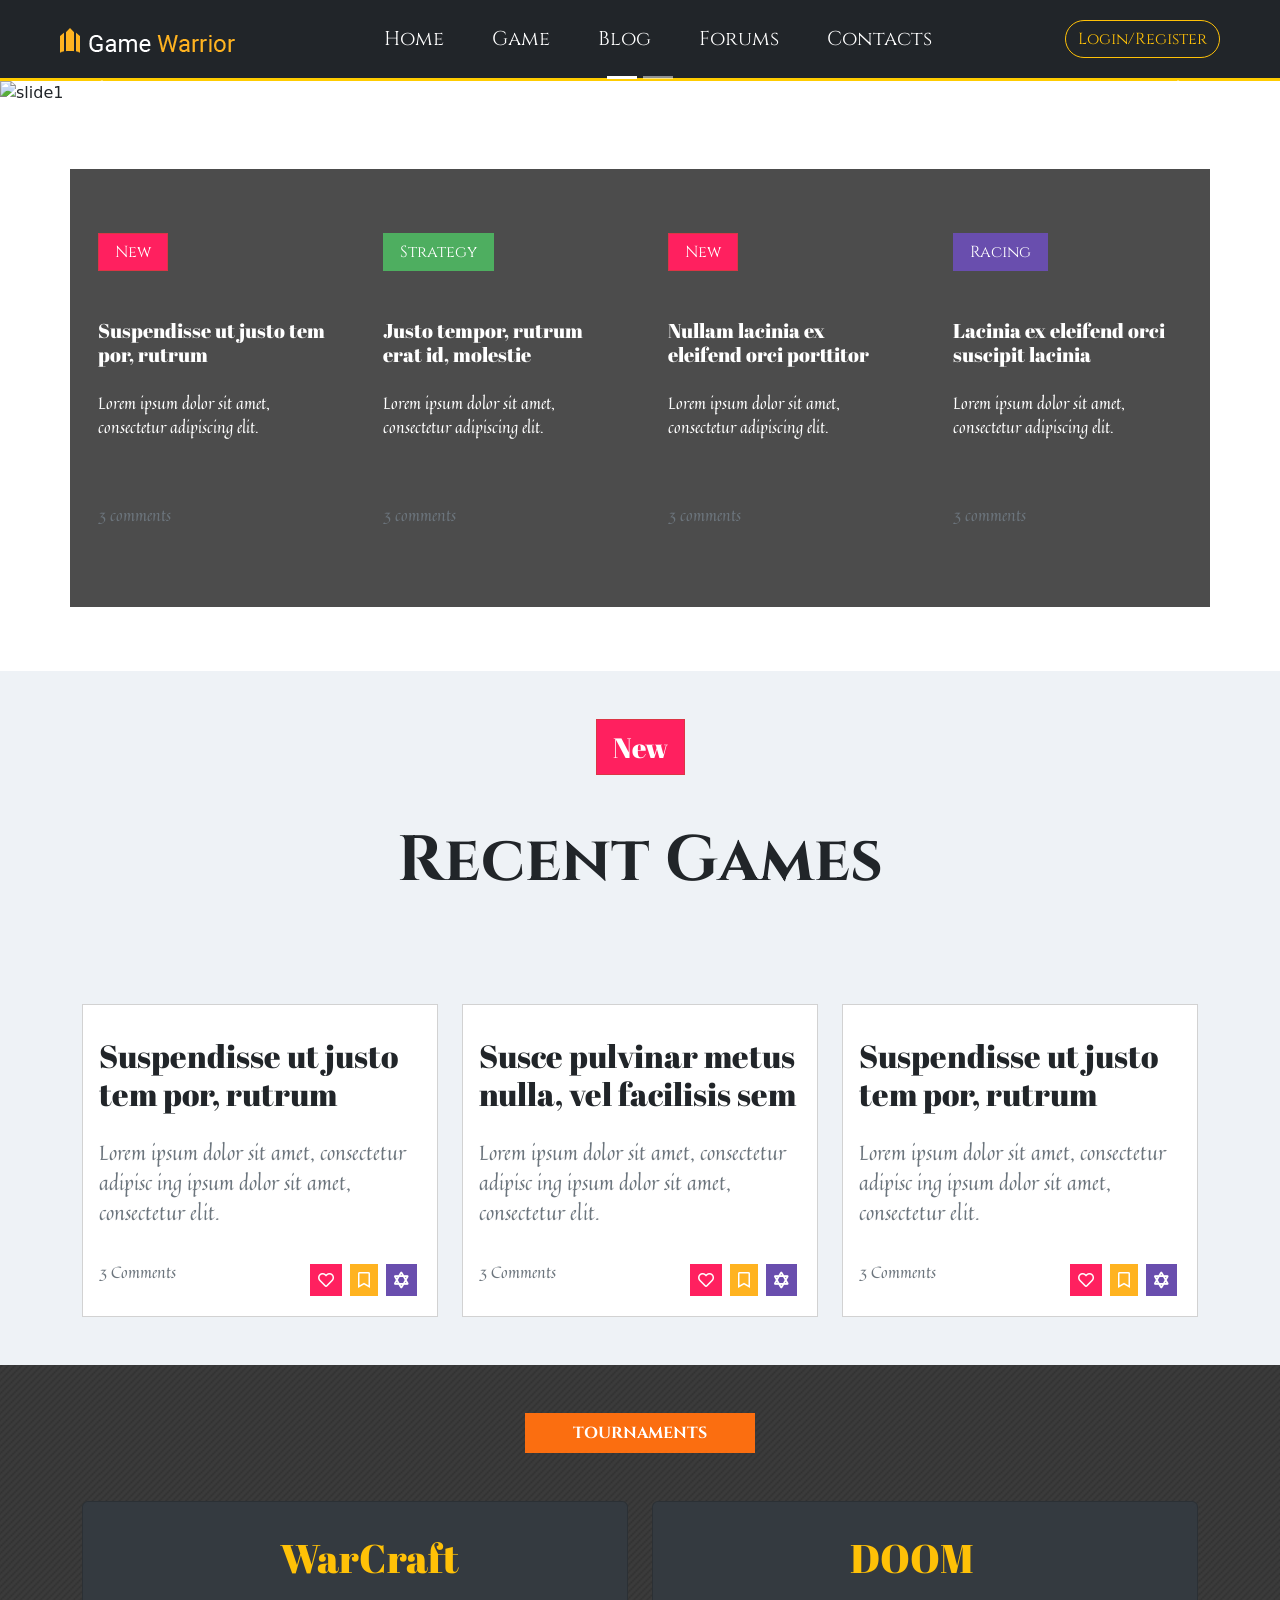
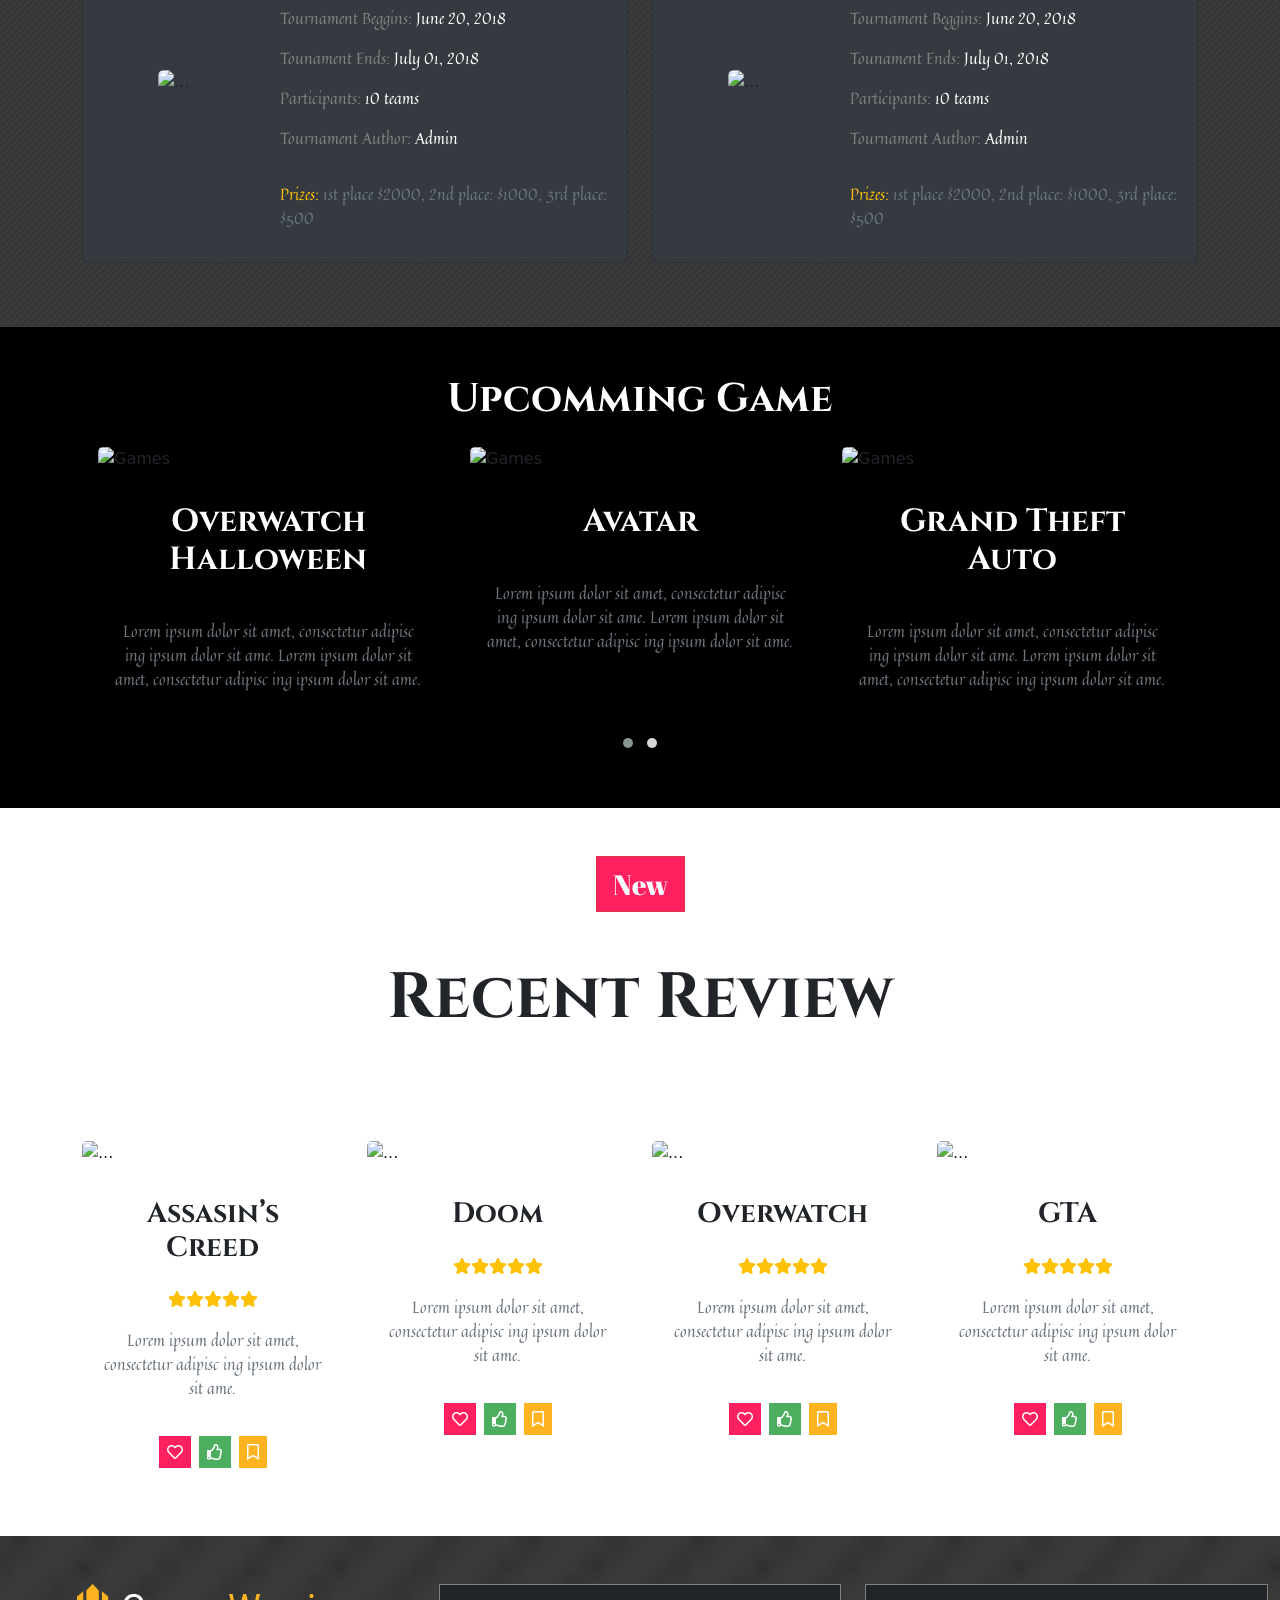
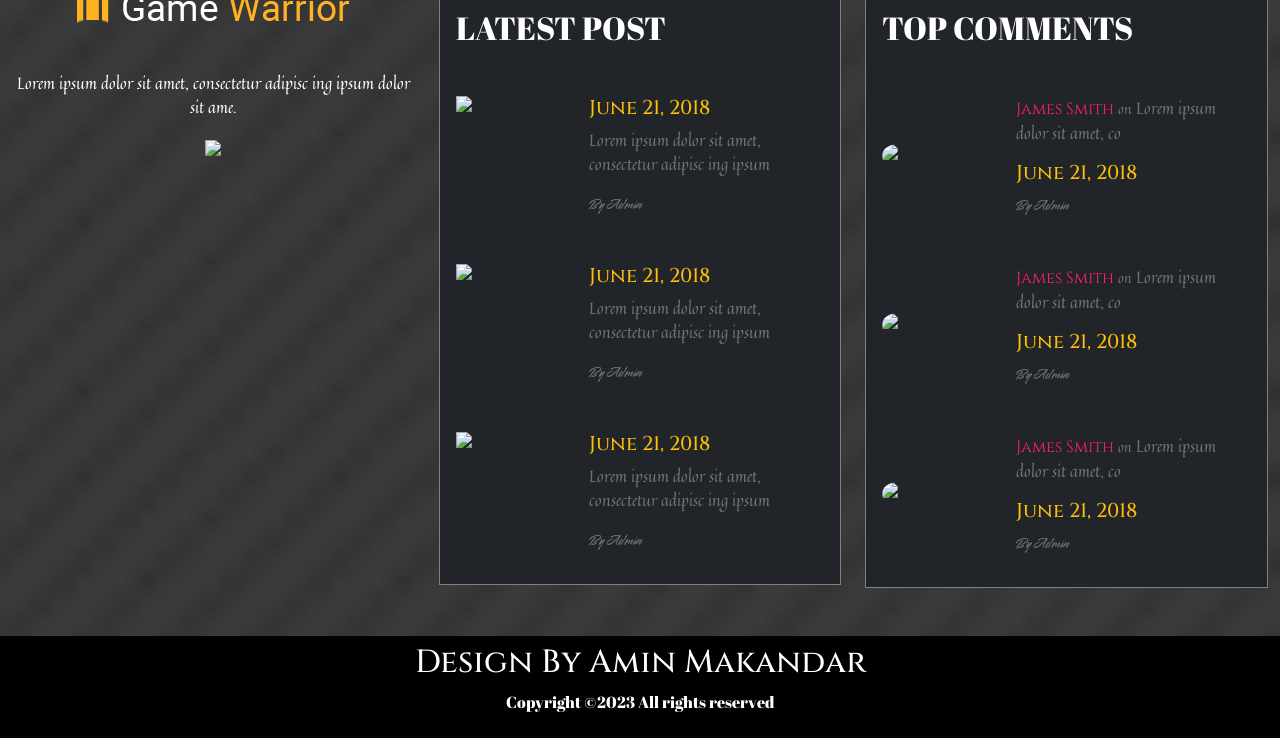
==== Projects/Game-Warrior/index.html @ bba96ff3 "Fix React project path" ====
<!doctype html>
<html lang="en">
<head>
<meta charset="utf-8"/>

<link rel="icon" href="https://img.icons8.com/?size=50&id=7317&format=png">

<meta name="viewport" content="width=device-width, initial-scale=1"/>
<meta name="theme-color" content="#000000"/>
<meta name="description" content="Web site created using create-react-app"/>

<link rel="apple-touch-icon" href="logo192.png"/>
<link rel="manifest" href="manifest.json"/>

<title>GAMES</title>

<link rel="preconnect" href="https://fonts.googleapis.com">
<link rel="preconnect" href="https://fonts.gstatic.com" crossorigin>

<link href="https://fonts.googleapis.com/css2?family=Abril+Fatface&family=Cinzel:wght@400;500;600;700;800;900&family=Dancing+Script:wght@400;500;600;700&family=Ephesis&family=Hedvig+Letters+Serif:opsz@12..24&family=Quintessential&family=Smooch&display=swap" rel="stylesheet">

<script src="https://code.jquery.com/jquery-3.7.1.slim.js"
integrity="sha256-UgvvN8vBkgO0luPSUl2s8TIlOSYRoGFAX4jlCIm9Adc="
crossorigin="anonymous"></script>

<link rel="stylesheet"
href="https://use.fontawesome.com/releases/v5.15.4/css/all.css"
integrity="sha384-DyZ88mC6Up2uqS4h/KRgHuoeGwBcD4Ng9SiP4dIRy0EXTlnuz47vAwmeGwVChigm"
crossorigin="anonymous"/>

<link href="static/css/main.e8b15307.css" rel="stylesheet">

<script defer="defer" src="static/js/main.c266f8c6.js"></script>

</head>

<body>

<noscript>You need to enable JavaScript to run this app.</noscript>

<div id="root"></div>

</body>
</html>
---- Projects/Game-Warrior/static/css/main.e8b15307.css ----
@charset "UTF-8";/*!
 * Bootstrap  v5.2.3 (https://getbootstrap.com/)
 * Copyright 2011-2022 The Bootstrap Authors
 * Copyright 2011-2022 Twitter, Inc.
 * Licensed under MIT (https://github.com/twbs/bootstrap/blob/main/LICENSE)
 */:root{--bs-blue:#0d6efd;--bs-indigo:#6610f2;--bs-purple:#6f42c1;--bs-pink:#d63384;--bs-red:#dc3545;--bs-orange:#fd7e14;--bs-yellow:#ffc107;--bs-green:#198754;--bs-teal:#20c997;--bs-cyan:#0dcaf0;--bs-black:#000;--bs-white:#fff;--bs-gray:#6c757d;--bs-gray-dark:#343a40;--bs-gray-100:#f8f9fa;--bs-gray-200:#e9ecef;--bs-gray-300:#dee2e6;--bs-gray-400:#ced4da;--bs-gray-500:#adb5bd;--bs-gray-600:#6c757d;--bs-gray-700:#495057;--bs-gray-800:#343a40;--bs-gray-900:#212529;--bs-primary:#0d6efd;--bs-secondary:#6c757d;--bs-success:#198754;--bs-info:#0dcaf0;--bs-warning:#ffc107;--bs-danger:#dc3545;--bs-light:#f8f9fa;--bs-dark:#212529;--bs-primary-rgb:13,110,253;--bs-secondary-rgb:108,117,125;--bs-success-rgb:25,135,84;--bs-info-rgb:13,202,240;--bs-warning-rgb:255,193,7;--bs-danger-rgb:220,53,69;--bs-light-rgb:248,249,250;--bs-dark-rgb:33,37,41;--bs-white-rgb:255,255,255;--bs-black-rgb:0,0,0;--bs-body-color-rgb:33,37,41;--bs-body-bg-rgb:255,255,255;--bs-font-sans-serif:system-ui,-apple-system,"Segoe UI",Roboto,"Helvetica Neue","Noto Sans","Liberation Sans",Arial,sans-serif,"Apple Color Emoji","Segoe UI Emoji","Segoe UI Symbol","Noto Color Emoji";--bs-font-monospace:SFMono-Regular,Menlo,Monaco,Consolas,"Liberation Mono","Courier New",monospace;--bs-gradient:linear-gradient(180deg,#ffffff26,#fff0);--bs-body-font-family:var(--bs-font-sans-serif);--bs-body-font-size:1rem;--bs-body-font-weight:400;--bs-body-line-height:1.5;--bs-body-color:#212529;--bs-body-bg:#fff;--bs-border-width:1px;--bs-border-style:solid;--bs-border-color:#dee2e6;--bs-border-color-translucent:rgba(0,0,0,.175);--bs-border-radius:0.375rem;--bs-border-radius-sm:0.25rem;--bs-border-radius-lg:0.5rem;--bs-border-radius-xl:1rem;--bs-border-radius-2xl:2rem;--bs-border-radius-pill:50rem;--bs-link-color:#0d6efd;--bs-link-hover-color:#0a58ca;--bs-code-color:#d63384;--bs-highlight-bg:#fff3cd}*,:after,:before{box-sizing:border-box}@media (prefers-reduced-motion:no-preference){:root{scroll-behavior:smooth}}body{-webkit-text-size-adjust:100%;-webkit-tap-highlight-color:transparent;background-color:#fff;background-color:var(--bs-body-bg);color:#212529;color:var(--bs-body-color);font-family:system-ui,-apple-system,Segoe UI,Roboto,Helvetica Neue,Noto Sans,Liberation Sans,Arial,sans-serif,Apple Color Emoji,Segoe UI Emoji,Segoe UI Symbol,Noto Color Emoji;font-family:var(--bs-body-font-family);font-size:1rem;font-size:var(--bs-body-font-size);font-weight:400;font-weight:var(--bs-body-font-weight);line-height:1.5;line-height:var(--bs-body-line-height);margin:0;text-align:var(--bs-body-text-align)}hr{border:0;border-top:1px solid;color:inherit;margin:1rem 0;opacity:.25}.h1,.h2,.h3,.h4,.h5,.h6,h1,h2,h3,h4,h5,h6{font-weight:500;line-height:1.2;margin-bottom:.5rem;margin-top:0}.h1,h1{font-size:calc(1.375rem + 1.5vw)}@media (min-width:1200px){.h1,h1{font-size:2.5rem}}.h2,h2{font-size:calc(1.325rem + .9vw)}@media (min-width:1200px){.h2,h2{font-size:2rem}}.h3,h3{font-size:calc(1.3rem + .6vw)}@media (min-width:1200px){.h3,h3{font-size:1.75rem}}.h4,h4{font-size:calc(1.275rem + .3vw)}@media (min-width:1200px){.h4,h4{font-size:1.5rem}}.h5,h5{font-size:1.25rem}.h6,h6{font-size:1rem}p{margin-bottom:1rem;margin-top:0}abbr[title]{cursor:help;-webkit-text-decoration:underline dotted;text-decoration:underline dotted;-webkit-text-decoration-skip-ink:none;text-decoration-skip-ink:none}address{font-style:normal;line-height:inherit;margin-bottom:1rem}ol,ul{padding-left:2rem}dl,ol,ul{margin-bottom:1rem;margin-top:0}ol ol,ol ul,ul ol,ul ul{margin-bottom:0}dt{font-weight:700}dd{margin-bottom:.5rem;margin-left:0}blockquote{margin:0 0 1rem}b,strong{font-weight:bolder}.small,small{font-size:.875em}.mark,mark{background-color:#fff3cd;background-color:var(--bs-highlight-bg);padding:.1875em}sub,sup{font-size:.75em;line-height:0;position:relative;vertical-align:initial}sub{bottom:-.25em}sup{top:-.5em}a{color:#0d6efd;color:var(--bs-link-color);text-decoration:underline}a:hover{color:#0a58ca;color:var(--bs-link-hover-color)}a:not([href]):not([class]),a:not([href]):not([class]):hover{color:inherit;text-decoration:none}code,kbd,pre,samp{font-family:SFMono-Regular,Menlo,Monaco,Consolas,Liberation Mono,Courier New,monospace;font-family:var(--bs-font-monospace);font-size:1em}pre{display:block;font-size:.875em;margin-bottom:1rem;margin-top:0;overflow:auto}pre code{color:inherit;font-size:inherit;word-break:normal}code{word-wrap:break-word;color:#d63384;color:var(--bs-code-color);font-size:.875em}a>code{color:inherit}kbd{background-color:#212529;background-color:var(--bs-body-color);border-radius:.25rem;color:#fff;color:var(--bs-body-bg);font-size:.875em;padding:.1875rem .375rem}kbd kbd{font-size:1em;padding:0}figure{margin:0 0 1rem}img,svg{vertical-align:middle}table{border-collapse:collapse;caption-side:bottom}caption{color:#6c757d;padding-bottom:.5rem;padding-top:.5rem;text-align:left}th{text-align:inherit;text-align:-webkit-match-parent}tbody,td,tfoot,th,thead,tr{border:0 solid;border-color:inherit}label{display:inline-block}button{border-radius:0}button:focus:not(:focus-visible){outline:0}button,input,optgroup,select,textarea{font-family:inherit;font-size:inherit;line-height:inherit;margin:0}button,select{text-transform:none}[role=button]{cursor:pointer}select{word-wrap:normal}select:disabled{opacity:1}[list]:not([type=date]):not([type=datetime-local]):not([type=month]):not([type=week]):not([type=time])::-webkit-calendar-picker-indicator{display:none!important}[type=button],[type=reset],[type=submit],button{-webkit-appearance:button}[type=button]:not(:disabled),[type=reset]:not(:disabled),[type=submit]:not(:disabled),button:not(:disabled){cursor:pointer}::-moz-focus-inner{border-style:none;padding:0}textarea{resize:vertical}fieldset{border:0;margin:0;min-width:0;padding:0}legend{float:left;font-size:calc(1.275rem + .3vw);line-height:inherit;margin-bottom:.5rem;padding:0;width:100%}@media (min-width:1200px){legend{font-size:1.5rem}}legend+*{clear:left}::-webkit-datetime-edit-day-field,::-webkit-datetime-edit-fields-wrapper,::-webkit-datetime-edit-hour-field,::-webkit-datetime-edit-minute,::-webkit-datetime-edit-month-field,::-webkit-datetime-edit-text,::-webkit-datetime-edit-year-field{padding:0}::-webkit-inner-spin-button{height:auto}[type=search]{-webkit-appearance:textfield;outline-offset:-2px}::-webkit-search-decoration{-webkit-appearance:none}::-webkit-color-swatch-wrapper{padding:0}::-webkit-file-upload-button{-webkit-appearance:button;font:inherit}::file-selector-button{-webkit-appearance:button;font:inherit}output{display:inline-block}iframe{border:0}summary{cursor:pointer;display:list-item}progress{vertical-align:initial}[hidden]{display:none!important}.lead{font-size:1.25rem;font-weight:300}.display-1{font-size:calc(1.625rem + 4.5vw);font-weight:300;line-height:1.2}@media (min-width:1200px){.display-1{font-size:5rem}}.display-2{font-size:calc(1.575rem + 3.9vw);font-weight:300;line-height:1.2}@media (min-width:1200px){.display-2{font-size:4.5rem}}.display-3{font-size:calc(1.525rem + 3.3vw);font-weight:300;line-height:1.2}@media (min-width:1200px){.display-3{font-size:4rem}}.display-4{font-size:calc(1.475rem + 2.7vw);font-weight:300;line-height:1.2}@media (min-width:1200px){.display-4{font-size:3.5rem}}.display-5{font-size:calc(1.425rem + 2.1vw);font-weight:300;line-height:1.2}@media (min-width:1200px){.display-5{font-size:3rem}}.display-6{font-size:calc(1.375rem + 1.5vw);font-weight:300;line-height:1.2}@media (min-width:1200px){.display-6{font-size:2.5rem}}.list-inline,.list-unstyled{list-style:none;padding-left:0}.list-inline-item{display:inline-block}.list-inline-item:not(:last-child){margin-right:.5rem}.initialism{font-size:.875em;text-transform:uppercase}.blockquote{font-size:1.25rem;margin-bottom:1rem}.blockquote>:last-child{margin-bottom:0}.blockquote-footer{color:#6c757d;font-size:.875em;margin-bottom:1rem;margin-top:-1rem}.blockquote-footer:before{content:"— "}.img-fluid,.img-thumbnail{height:auto;max-width:100%}.img-thumbnail{background-color:#fff;border:1px solid #dee2e6;border:1px solid var(--bs-border-color);border-radius:.375rem;padding:.25rem}.figure{display:inline-block}.figure-img{line-height:1;margin-bottom:.5rem}.figure-caption{color:#6c757d;font-size:.875em}.container,.container-fluid,.container-lg,.container-md,.container-sm,.container-xl,.container-xxl{--bs-gutter-x:1.5rem;--bs-gutter-y:0;margin-left:auto;margin-right:auto;padding-left:calc(var(--bs-gutter-x)*.5);padding-right:calc(var(--bs-gutter-x)*.5);width:100%}@media (min-width:576px){.container,.container-sm{max-width:540px}}@media (min-width:768px){.container,.container-md,.container-sm{max-width:720px}}@media (min-width:992px){.container,.container-lg,.container-md,.container-sm{max-width:960px}}@media (min-width:1200px){.container,.container-lg,.container-md,.container-sm,.container-xl{max-width:1140px}}@media (min-width:1400px){.container,.container-lg,.container-md,.container-sm,.container-xl,.container-xxl{max-width:1320px}}.row{--bs-gutter-x:1.5rem;--bs-gutter-y:0;display:flex;flex-wrap:wrap;margin-left:calc(var(--bs-gutter-x)*-.5);margin-right:calc(var(--bs-gutter-x)*-.5);margin-top:calc(var(--bs-gutter-y)*-1)}.row>*{flex-shrink:0;margin-top:var(--bs-gutter-y);max-width:100%;padding-left:calc(var(--bs-gutter-x)*.5);padding-right:calc(var(--bs-gutter-x)*.5);width:100%}.col{flex:1 0}.row-cols-auto>*{flex:0 0 auto;width:auto}.row-cols-1>*{flex:0 0 auto;width:100%}.row-cols-2>*{flex:0 0 auto;width:50%}.row-cols-3>*{flex:0 0 auto;width:33.3333333333%}.row-cols-4>*{flex:0 0 auto;width:25%}.row-cols-5>*{flex:0 0 auto;width:20%}.row-cols-6>*{flex:0 0 auto;width:16.6666666667%}.col-auto{flex:0 0 auto;width:auto}.col-1{flex:0 0 auto;width:8.33333333%}.col-2{flex:0 0 auto;width:16.66666667%}.col-3{flex:0 0 auto;width:25%}.col-4{flex:0 0 auto;width:33.33333333%}.col-5{flex:0 0 auto;width:41.66666667%}.col-6{flex:0 0 auto;width:50%}.col-7{flex:0 0 auto;width:58.33333333%}.col-8{flex:0 0 auto;width:66.66666667%}.col-9{flex:0 0 auto;width:75%}.col-10{flex:0 0 auto;width:83.33333333%}.col-11{flex:0 0 auto;width:91.66666667%}.col-12{flex:0 0 auto;width:100%}.offset-1{margin-left:8.33333333%}.offset-2{margin-left:16.66666667%}.offset-3{margin-left:25%}.offset-4{margin-left:33.33333333%}.offset-5{margin-left:41.66666667%}.offset-6{margin-left:50%}.offset-7{margin-left:58.33333333%}.offset-8{margin-left:66.66666667%}.offset-9{margin-left:75%}.offset-10{margin-left:83.33333333%}.offset-11{margin-left:91.66666667%}.g-0,.gx-0{--bs-gutter-x:0}.g-0,.gy-0{--bs-gutter-y:0}.g-1,.gx-1{--bs-gutter-x:0.25rem}.g-1,.gy-1{--bs-gutter-y:0.25rem}.g-2,.gx-2{--bs-gutter-x:0.5rem}.g-2,.gy-2{--bs-gutter-y:0.5rem}.g-3,.gx-3{--bs-gutter-x:1rem}.g-3,.gy-3{--bs-gutter-y:1rem}.g-4,.gx-4{--bs-gutter-x:1.5rem}.g-4,.gy-4{--bs-gutter-y:1.5rem}.g-5,.gx-5{--bs-gutter-x:3rem}.g-5,.gy-5{--bs-gutter-y:3rem}@media (min-width:576px){.col-sm{flex:1 0}.row-cols-sm-auto>*{flex:0 0 auto;width:auto}.row-cols-sm-1>*{flex:0 0 auto;width:100%}.row-cols-sm-2>*{flex:0 0 auto;width:50%}.row-cols-sm-3>*{flex:0 0 auto;width:33.3333333333%}.row-cols-sm-4>*{flex:0 0 auto;width:25%}.row-cols-sm-5>*{flex:0 0 auto;width:20%}.row-cols-sm-6>*{flex:0 0 auto;width:16.6666666667%}.col-sm-auto{flex:0 0 auto;width:auto}.col-sm-1{flex:0 0 auto;width:8.33333333%}.col-sm-2{flex:0 0 auto;width:16.66666667%}.col-sm-3{flex:0 0 auto;width:25%}.col-sm-4{flex:0 0 auto;width:33.33333333%}.col-sm-5{flex:0 0 auto;width:41.66666667%}.col-sm-6{flex:0 0 auto;width:50%}.col-sm-7{flex:0 0 auto;width:58.33333333%}.col-sm-8{flex:0 0 auto;width:66.66666667%}.col-sm-9{flex:0 0 auto;width:75%}.col-sm-10{flex:0 0 auto;width:83.33333333%}.col-sm-11{flex:0 0 auto;width:91.66666667%}.col-sm-12{flex:0 0 auto;width:100%}.offset-sm-0{margin-left:0}.offset-sm-1{margin-left:8.33333333%}.offset-sm-2{margin-left:16.66666667%}.offset-sm-3{margin-left:25%}.offset-sm-4{margin-left:33.33333333%}.offset-sm-5{margin-left:41.66666667%}.offset-sm-6{margin-left:50%}.offset-sm-7{margin-left:58.33333333%}.offset-sm-8{margin-left:66.66666667%}.offset-sm-9{margin-left:75%}.offset-sm-10{margin-left:83.33333333%}.offset-sm-11{margin-left:91.66666667%}.g-sm-0,.gx-sm-0{--bs-gutter-x:0}.g-sm-0,.gy-sm-0{--bs-gutter-y:0}.g-sm-1,.gx-sm-1{--bs-gutter-x:0.25rem}.g-sm-1,.gy-sm-1{--bs-gutter-y:0.25rem}.g-sm-2,.gx-sm-2{--bs-gutter-x:0.5rem}.g-sm-2,.gy-sm-2{--bs-gutter-y:0.5rem}.g-sm-3,.gx-sm-3{--bs-gutter-x:1rem}.g-sm-3,.gy-sm-3{--bs-gutter-y:1rem}.g-sm-4,.gx-sm-4{--bs-gutter-x:1.5rem}.g-sm-4,.gy-sm-4{--bs-gutter-y:1.5rem}.g-sm-5,.gx-sm-5{--bs-gutter-x:3rem}.g-sm-5,.gy-sm-5{--bs-gutter-y:3rem}}@media (min-width:768px){.col-md{flex:1 0}.row-cols-md-auto>*{flex:0 0 auto;width:auto}.row-cols-md-1>*{flex:0 0 auto;width:100%}.row-cols-md-2>*{flex:0 0 auto;width:50%}.row-cols-md-3>*{flex:0 0 auto;width:33.3333333333%}.row-cols-md-4>*{flex:0 0 auto;width:25%}.row-cols-md-5>*{flex:0 0 auto;width:20%}.row-cols-md-6>*{flex:0 0 auto;width:16.6666666667%}.col-md-auto{flex:0 0 auto;width:auto}.col-md-1{flex:0 0 auto;width:8.33333333%}.col-md-2{flex:0 0 auto;width:16.66666667%}.col-md-3{flex:0 0 auto;width:25%}.col-md-4{flex:0 0 auto;width:33.33333333%}.col-md-5{flex:0 0 auto;width:41.66666667%}.col-md-6{flex:0 0 auto;width:50%}.col-md-7{flex:0 0 auto;width:58.33333333%}.col-md-8{flex:0 0 auto;width:66.66666667%}.col-md-9{flex:0 0 auto;width:75%}.col-md-10{flex:0 0 auto;width:83.33333333%}.col-md-11{flex:0 0 auto;width:91.66666667%}.col-md-12{flex:0 0 auto;width:100%}.offset-md-0{margin-left:0}.offset-md-1{margin-left:8.33333333%}.offset-md-2{margin-left:16.66666667%}.offset-md-3{margin-left:25%}.offset-md-4{margin-left:33.33333333%}.offset-md-5{margin-left:41.66666667%}.offset-md-6{margin-left:50%}.offset-md-7{margin-left:58.33333333%}.offset-md-8{margin-left:66.66666667%}.offset-md-9{margin-left:75%}.offset-md-10{margin-left:83.33333333%}.offset-md-11{margin-left:91.66666667%}.g-md-0,.gx-md-0{--bs-gutter-x:0}.g-md-0,.gy-md-0{--bs-gutter-y:0}.g-md-1,.gx-md-1{--bs-gutter-x:0.25rem}.g-md-1,.gy-md-1{--bs-gutter-y:0.25rem}.g-md-2,.gx-md-2{--bs-gutter-x:0.5rem}.g-md-2,.gy-md-2{--bs-gutter-y:0.5rem}.g-md-3,.gx-md-3{--bs-gutter-x:1rem}.g-md-3,.gy-md-3{--bs-gutter-y:1rem}.g-md-4,.gx-md-4{--bs-gutter-x:1.5rem}.g-md-4,.gy-md-4{--bs-gutter-y:1.5rem}.g-md-5,.gx-md-5{--bs-gutter-x:3rem}.g-md-5,.gy-md-5{--bs-gutter-y:3rem}}@media (min-width:992px){.col-lg{flex:1 0}.row-cols-lg-auto>*{flex:0 0 auto;width:auto}.row-cols-lg-1>*{flex:0 0 auto;width:100%}.row-cols-lg-2>*{flex:0 0 auto;width:50%}.row-cols-lg-3>*{flex:0 0 auto;width:33.3333333333%}.row-cols-lg-4>*{flex:0 0 auto;width:25%}.row-cols-lg-5>*{flex:0 0 auto;width:20%}.row-cols-lg-6>*{flex:0 0 auto;width:16.6666666667%}.col-lg-auto{flex:0 0 auto;width:auto}.col-lg-1{flex:0 0 auto;width:8.33333333%}.col-lg-2{flex:0 0 auto;width:16.66666667%}.col-lg-3{flex:0 0 auto;width:25%}.col-lg-4{flex:0 0 auto;width:33.33333333%}.col-lg-5{flex:0 0 auto;width:41.66666667%}.col-lg-6{flex:0 0 auto;width:50%}.col-lg-7{flex:0 0 auto;width:58.33333333%}.col-lg-8{flex:0 0 auto;width:66.66666667%}.col-lg-9{flex:0 0 auto;width:75%}.col-lg-10{flex:0 0 auto;width:83.33333333%}.col-lg-11{flex:0 0 auto;width:91.66666667%}.col-lg-12{flex:0 0 auto;width:100%}.offset-lg-0{margin-left:0}.offset-lg-1{margin-left:8.33333333%}.offset-lg-2{margin-left:16.66666667%}.offset-lg-3{margin-left:25%}.offset-lg-4{margin-left:33.33333333%}.offset-lg-5{margin-left:41.66666667%}.offset-lg-6{margin-left:50%}.offset-lg-7{margin-left:58.33333333%}.offset-lg-8{margin-left:66.66666667%}.offset-lg-9{margin-left:75%}.offset-lg-10{margin-left:83.33333333%}.offset-lg-11{margin-left:91.66666667%}.g-lg-0,.gx-lg-0{--bs-gutter-x:0}.g-lg-0,.gy-lg-0{--bs-gutter-y:0}.g-lg-1,.gx-lg-1{--bs-gutter-x:0.25rem}.g-lg-1,.gy-lg-1{--bs-gutter-y:0.25rem}.g-lg-2,.gx-lg-2{--bs-gutter-x:0.5rem}.g-lg-2,.gy-lg-2{--bs-gutter-y:0.5rem}.g-lg-3,.gx-lg-3{--bs-gutter-x:1rem}.g-lg-3,.gy-lg-3{--bs-gutter-y:1rem}.g-lg-4,.gx-lg-4{--bs-gutter-x:1.5rem}.g-lg-4,.gy-lg-4{--bs-gutter-y:1.5rem}.g-lg-5,.gx-lg-5{--bs-gutter-x:3rem}.g-lg-5,.gy-lg-5{--bs-gutter-y:3rem}}@media (min-width:1200px){.col-xl{flex:1 0}.row-cols-xl-auto>*{flex:0 0 auto;width:auto}.row-cols-xl-1>*{flex:0 0 auto;width:100%}.row-cols-xl-2>*{flex:0 0 auto;width:50%}.row-cols-xl-3>*{flex:0 0 auto;width:33.3333333333%}.row-cols-xl-4>*{flex:0 0 auto;width:25%}.row-cols-xl-5>*{flex:0 0 auto;width:20%}.row-cols-xl-6>*{flex:0 0 auto;width:16.6666666667%}.col-xl-auto{flex:0 0 auto;width:auto}.col-xl-1{flex:0 0 auto;width:8.33333333%}.col-xl-2{flex:0 0 auto;width:16.66666667%}.col-xl-3{flex:0 0 auto;width:25%}.col-xl-4{flex:0 0 auto;width:33.33333333%}.col-xl-5{flex:0 0 auto;width:41.66666667%}.col-xl-6{flex:0 0 auto;width:50%}.col-xl-7{flex:0 0 auto;width:58.33333333%}.col-xl-8{flex:0 0 auto;width:66.66666667%}.col-xl-9{flex:0 0 auto;width:75%}.col-xl-10{flex:0 0 auto;width:83.33333333%}.col-xl-11{flex:0 0 auto;width:91.66666667%}.col-xl-12{flex:0 0 auto;width:100%}.offset-xl-0{margin-left:0}.offset-xl-1{margin-left:8.33333333%}.offset-xl-2{margin-left:16.66666667%}.offset-xl-3{margin-left:25%}.offset-xl-4{margin-left:33.33333333%}.offset-xl-5{margin-left:41.66666667%}.offset-xl-6{margin-left:50%}.offset-xl-7{margin-left:58.33333333%}.offset-xl-8{margin-left:66.66666667%}.offset-xl-9{margin-left:75%}.offset-xl-10{margin-left:83.33333333%}.offset-xl-11{margin-left:91.66666667%}.g-xl-0,.gx-xl-0{--bs-gutter-x:0}.g-xl-0,.gy-xl-0{--bs-gutter-y:0}.g-xl-1,.gx-xl-1{--bs-gutter-x:0.25rem}.g-xl-1,.gy-xl-1{--bs-gutter-y:0.25rem}.g-xl-2,.gx-xl-2{--bs-gutter-x:0.5rem}.g-xl-2,.gy-xl-2{--bs-gutter-y:0.5rem}.g-xl-3,.gx-xl-3{--bs-gutter-x:1rem}.g-xl-3,.gy-xl-3{--bs-gutter-y:1rem}.g-xl-4,.gx-xl-4{--bs-gutter-x:1.5rem}.g-xl-4,.gy-xl-4{--bs-gutter-y:1.5rem}.g-xl-5,.gx-xl-5{--bs-gutter-x:3rem}.g-xl-5,.gy-xl-5{--bs-gutter-y:3rem}}@media (min-width:1400px){.col-xxl{flex:1 0}.row-cols-xxl-auto>*{flex:0 0 auto;width:auto}.row-cols-xxl-1>*{flex:0 0 auto;width:100%}.row-cols-xxl-2>*{flex:0 0 auto;width:50%}.row-cols-xxl-3>*{flex:0 0 auto;width:33.3333333333%}.row-cols-xxl-4>*{flex:0 0 auto;width:25%}.row-cols-xxl-5>*{flex:0 0 auto;width:20%}.row-cols-xxl-6>*{flex:0 0 auto;width:16.6666666667%}.col-xxl-auto{flex:0 0 auto;width:auto}.col-xxl-1{flex:0 0 auto;width:8.33333333%}.col-xxl-2{flex:0 0 auto;width:16.66666667%}.col-xxl-3{flex:0 0 auto;width:25%}.col-xxl-4{flex:0 0 auto;width:33.33333333%}.col-xxl-5{flex:0 0 auto;width:41.66666667%}.col-xxl-6{flex:0 0 auto;width:50%}.col-xxl-7{flex:0 0 auto;width:58.33333333%}.col-xxl-8{flex:0 0 auto;width:66.66666667%}.col-xxl-9{flex:0 0 auto;width:75%}.col-xxl-10{flex:0 0 auto;width:83.33333333%}.col-xxl-11{flex:0 0 auto;width:91.66666667%}.col-xxl-12{flex:0 0 auto;width:100%}.offset-xxl-0{margin-left:0}.offset-xxl-1{margin-left:8.33333333%}.offset-xxl-2{margin-left:16.66666667%}.offset-xxl-3{margin-left:25%}.offset-xxl-4{margin-left:33.33333333%}.offset-xxl-5{margin-left:41.66666667%}.offset-xxl-6{margin-left:50%}.offset-xxl-7{margin-left:58.33333333%}.offset-xxl-8{margin-left:66.66666667%}.offset-xxl-9{margin-left:75%}.offset-xxl-10{margin-left:83.33333333%}.offset-xxl-11{margin-left:91.66666667%}.g-xxl-0,.gx-xxl-0{--bs-gutter-x:0}.g-xxl-0,.gy-xxl-0{--bs-gutter-y:0}.g-xxl-1,.gx-xxl-1{--bs-gutter-x:0.25rem}.g-xxl-1,.gy-xxl-1{--bs-gutter-y:0.25rem}.g-xxl-2,.gx-xxl-2{--bs-gutter-x:0.5rem}.g-xxl-2,.gy-xxl-2{--bs-gutter-y:0.5rem}.g-xxl-3,.gx-xxl-3{--bs-gutter-x:1rem}.g-xxl-3,.gy-xxl-3{--bs-gutter-y:1rem}.g-xxl-4,.gx-xxl-4{--bs-gutter-x:1.5rem}.g-xxl-4,.gy-xxl-4{--bs-gutter-y:1.5rem}.g-xxl-5,.gx-xxl-5{--bs-gutter-x:3rem}.g-xxl-5,.gy-xxl-5{--bs-gutter-y:3rem}}.table{--bs-table-color:var(--bs-body-color);--bs-table-bg:#0000;--bs-table-border-color:var(--bs-border-color);--bs-table-accent-bg:#0000;--bs-table-striped-color:var(--bs-body-color);--bs-table-striped-bg:#0000000d;--bs-table-active-color:var(--bs-body-color);--bs-table-active-bg:#0000001a;--bs-table-hover-color:var(--bs-body-color);--bs-table-hover-bg:rgba(0,0,0,.075);border-color:var(--bs-table-border-color);color:var(--bs-table-color);margin-bottom:1rem;vertical-align:top;width:100%}.table>:not(caption)>*>*{background-color:var(--bs-table-bg);border-bottom-width:1px;box-shadow:inset 0 0 0 9999px var(--bs-table-accent-bg);padding:.5rem}.table>tbody{vertical-align:inherit}.table>thead{vertical-align:bottom}.table-group-divider{border-top:2px solid}.caption-top{caption-side:top}.table-sm>:not(caption)>*>*{padding:.25rem}.table-bordered>:not(caption)>*{border-width:1px 0}.table-bordered>:not(caption)>*>*{border-width:0 1px}.table-borderless>:not(caption)>*>*{border-bottom-width:0}.table-borderless>:not(:first-child){border-top-width:0}.table-striped-columns>:not(caption)>tr>:nth-child(2n),.table-striped>tbody>tr:nth-of-type(odd)>*{--bs-table-accent-bg:var(--bs-table-striped-bg);color:var(--bs-table-striped-color)}.table-active{--bs-table-accent-bg:var(--bs-table-active-bg);color:var(--bs-table-active-color)}.table-hover>tbody>tr:hover>*{--bs-table-accent-bg:var(--bs-table-hover-bg);color:var(--bs-table-hover-color)}.table-primary{--bs-table-color:#000;--bs-table-bg:#cfe2ff;--bs-table-border-color:#bacbe6;--bs-table-striped-bg:#c5d7f2;--bs-table-striped-color:#000;--bs-table-active-bg:#bacbe6;--bs-table-active-color:#000;--bs-table-hover-bg:#bfd1ec;--bs-table-hover-color:#000}.table-primary,.table-secondary{border-color:var(--bs-table-border-color);color:var(--bs-table-color)}.table-secondary{--bs-table-color:#000;--bs-table-bg:#e2e3e5;--bs-table-border-color:#cbccce;--bs-table-striped-bg:#d7d8da;--bs-table-striped-color:#000;--bs-table-active-bg:#cbccce;--bs-table-active-color:#000;--bs-table-hover-bg:#d1d2d4;--bs-table-hover-color:#000}.table-success{--bs-table-color:#000;--bs-table-bg:#d1e7dd;--bs-table-border-color:#bcd0c7;--bs-table-striped-bg:#c7dbd2;--bs-table-striped-color:#000;--bs-table-active-bg:#bcd0c7;--bs-table-active-color:#000;--bs-table-hover-bg:#c1d6cc;--bs-table-hover-color:#000}.table-info,.table-success{border-color:var(--bs-table-border-color);color:var(--bs-table-color)}.table-info{--bs-table-color:#000;--bs-table-bg:#cff4fc;--bs-table-border-color:#badce3;--bs-table-striped-bg:#c5e8ef;--bs-table-striped-color:#000;--bs-table-active-bg:#badce3;--bs-table-active-color:#000;--bs-table-hover-bg:#bfe2e9;--bs-table-hover-color:#000}.table-warning{--bs-table-color:#000;--bs-table-bg:#fff3cd;--bs-table-border-color:#e6dbb9;--bs-table-striped-bg:#f2e7c3;--bs-table-striped-color:#000;--bs-table-active-bg:#e6dbb9;--bs-table-active-color:#000;--bs-table-hover-bg:#ece1be;--bs-table-hover-color:#000}.table-danger,.table-warning{border-color:var(--bs-table-border-color);color:var(--bs-table-color)}.table-danger{--bs-table-color:#000;--bs-table-bg:#f8d7da;--bs-table-border-color:#dfc2c4;--bs-table-striped-bg:#eccccf;--bs-table-striped-color:#000;--bs-table-active-bg:#dfc2c4;--bs-table-active-color:#000;--bs-table-hover-bg:#e5c7ca;--bs-table-hover-color:#000}.table-light{--bs-table-color:#000;--bs-table-bg:#f8f9fa;--bs-table-border-color:#dfe0e1;--bs-table-striped-bg:#ecedee;--bs-table-striped-color:#000;--bs-table-active-bg:#dfe0e1;--bs-table-active-color:#000;--bs-table-hover-bg:#e5e6e7;--bs-table-hover-color:#000}.table-dark,.table-light{border-color:var(--bs-table-border-color);color:var(--bs-table-color)}.table-dark{--bs-table-color:#fff;--bs-table-bg:#212529;--bs-table-border-color:#373b3e;--bs-table-striped-bg:#2c3034;--bs-table-striped-color:#fff;--bs-table-active-bg:#373b3e;--bs-table-active-color:#fff;--bs-table-hover-bg:#323539;--bs-table-hover-color:#fff}.table-responsive{-webkit-overflow-scrolling:touch;overflow-x:auto}@media (max-width:575.98px){.table-responsive-sm{-webkit-overflow-scrolling:touch;overflow-x:auto}}@media (max-width:767.98px){.table-responsive-md{-webkit-overflow-scrolling:touch;overflow-x:auto}}@media (max-width:991.98px){.table-responsive-lg{-webkit-overflow-scrolling:touch;overflow-x:auto}}@media (max-width:1199.98px){.table-responsive-xl{-webkit-overflow-scrolling:touch;overflow-x:auto}}@media (max-width:1399.98px){.table-responsive-xxl{-webkit-overflow-scrolling:touch;overflow-x:auto}}.form-label{margin-bottom:.5rem}.col-form-label{font-size:inherit;line-height:1.5;margin-bottom:0;padding-bottom:calc(.375rem + 1px);padding-top:calc(.375rem + 1px)}.col-form-label-lg{font-size:1.25rem;padding-bottom:calc(.5rem + 1px);padding-top:calc(.5rem + 1px)}.col-form-label-sm{font-size:.875rem;padding-bottom:calc(.25rem + 1px);padding-top:calc(.25rem + 1px)}.form-text{color:#6c757d;font-size:.875em;margin-top:.25rem}.form-control{-webkit-appearance:none;appearance:none;background-clip:padding-box;background-color:#fff;border:1px solid #ced4da;border-radius:.375rem;color:#212529;display:block;font-size:1rem;font-weight:400;line-height:1.5;padding:.375rem .75rem;transition:border-color .15s ease-in-out,box-shadow .15s ease-in-out;width:100%}@media (prefers-reduced-motion:reduce){.form-control{transition:none}}.form-control[type=file]{overflow:hidden}.form-control[type=file]:not(:disabled):not([readonly]){cursor:pointer}.form-control:focus{background-color:#fff;border-color:#86b7fe;box-shadow:0 0 0 .25rem #0d6efd40;color:#212529;outline:0}.form-control::-webkit-date-and-time-value{height:1.5em}.form-control::placeholder{color:#6c757d;opacity:1}.form-control:disabled{background-color:#e9ecef;opacity:1}.form-control::-webkit-file-upload-button{background-color:#e9ecef;border:0 solid;border-color:inherit;border-inline-end-width:1px;border-radius:0;color:#212529;margin:-.375rem -.75rem;margin-inline-end:.75rem;padding:.375rem .75rem;pointer-events:none;-webkit-transition:color .15s ease-in-out,background-color .15s ease-in-out,border-color .15s ease-in-out,box-shadow .15s ease-in-out;transition:color .15s ease-in-out,background-color .15s ease-in-out,border-color .15s ease-in-out,box-shadow .15s ease-in-out}.form-control::file-selector-button{background-color:#e9ecef;border:0 solid;border-color:inherit;border-inline-end-width:1px;border-radius:0;color:#212529;margin:-.375rem -.75rem;margin-inline-end:.75rem;padding:.375rem .75rem;pointer-events:none;transition:color .15s ease-in-out,background-color .15s ease-in-out,border-color .15s ease-in-out,box-shadow .15s ease-in-out}@media (prefers-reduced-motion:reduce){.form-control::-webkit-file-upload-button{-webkit-transition:none;transition:none}.form-control::file-selector-button{transition:none}}.form-control:hover:not(:disabled):not([readonly])::-webkit-file-upload-button{background-color:#dde0e3}.form-control:hover:not(:disabled):not([readonly])::file-selector-button{background-color:#dde0e3}.form-control-plaintext{background-color:initial;border:solid #0000;border-width:1px 0;color:#212529;display:block;line-height:1.5;margin-bottom:0;padding:.375rem 0;width:100%}.form-control-plaintext:focus{outline:0}.form-control-plaintext.form-control-lg,.form-control-plaintext.form-control-sm{padding-left:0;padding-right:0}.form-control-sm{border-radius:.25rem;font-size:.875rem;min-height:calc(1.5em + .5rem + 2px);padding:.25rem .5rem}.form-control-sm::-webkit-file-upload-button{margin:-.25rem -.5rem;margin-inline-end:.5rem;padding:.25rem .5rem}.form-control-sm::file-selector-button{margin:-.25rem -.5rem;margin-inline-end:.5rem;padding:.25rem .5rem}.form-control-lg{border-radius:.5rem;font-size:1.25rem;min-height:calc(1.5em + 1rem + 2px);padding:.5rem 1rem}.form-control-lg::-webkit-file-upload-button{margin:-.5rem -1rem;margin-inline-end:1rem;padding:.5rem 1rem}.form-control-lg::file-selector-button{margin:-.5rem -1rem;margin-inline-end:1rem;padding:.5rem 1rem}textarea.form-control{min-height:calc(1.5em + .75rem + 2px)}textarea.form-control-sm{min-height:calc(1.5em + .5rem + 2px)}textarea.form-control-lg{min-height:calc(1.5em + 1rem + 2px)}.form-control-color{height:calc(1.5em + .75rem + 2px);padding:.375rem;width:3rem}.form-control-color:not(:disabled):not([readonly]){cursor:pointer}.form-control-color::-moz-color-swatch{border:0!important;border-radius:.375rem}.form-control-color::-webkit-color-swatch{border-radius:.375rem}.form-control-color.form-control-sm{height:calc(1.5em + .5rem + 2px)}.form-control-color.form-control-lg{height:calc(1.5em + 1rem + 2px)}.form-select{-moz-padding-start:calc(.75rem - 3px);-webkit-appearance:none;appearance:none;background-color:#fff;background-image:url("data:image/svg+xml;charset=utf-8,%3Csvg xmlns='http://www.w3.org/2000/svg' viewBox='0 0 16 16'%3E%3Cpath fill='none' stroke='%23343a40' stroke-linecap='round' stroke-linejoin='round' stroke-width='2' d='m2 5 6 6 6-6'/%3E%3C/svg%3E");background-position:right .75rem center;background-repeat:no-repeat;background-size:16px 12px;border:1px solid #ced4da;border-radius:.375rem;color:#212529;display:block;font-size:1rem;font-weight:400;line-height:1.5;padding:.375rem 2.25rem .375rem .75rem;transition:border-color .15s ease-in-out,box-shadow .15s ease-in-out;width:100%}@media (prefers-reduced-motion:reduce){.form-select{transition:none}}.form-select:focus{border-color:#86b7fe;box-shadow:0 0 0 .25rem #0d6efd40;outline:0}.form-select[multiple],.form-select[size]:not([size="1"]){background-image:none;padding-right:.75rem}.form-select:disabled{background-color:#e9ecef}.form-select:-moz-focusring{color:#0000;text-shadow:0 0 0 #212529}.form-select-sm{border-radius:.25rem;font-size:.875rem;padding-bottom:.25rem;padding-left:.5rem;padding-top:.25rem}.form-select-lg{border-radius:.5rem;font-size:1.25rem;padding-bottom:.5rem;padding-left:1rem;padding-top:.5rem}.form-check{display:block;margin-bottom:.125rem;min-height:1.5rem;padding-left:1.5em}.form-check .form-check-input{float:left;margin-left:-1.5em}.form-check-reverse{padding-left:0;padding-right:1.5em;text-align:right}.form-check-reverse .form-check-input{float:right;margin-left:0;margin-right:-1.5em}.form-check-input{-webkit-appearance:none;appearance:none;background-color:#fff;background-position:50%;background-repeat:no-repeat;background-size:contain;border:1px solid #00000040;height:1em;margin-top:.25em;-webkit-print-color-adjust:exact;print-color-adjust:exact;vertical-align:top;width:1em}.form-check-input[type=checkbox]{border-radius:.25em}.form-check-input[type=radio]{border-radius:50%}.form-check-input:active{filter:brightness(90%)}.form-check-input:focus{border-color:#86b7fe;box-shadow:0 0 0 .25rem #0d6efd40;outline:0}.form-check-input:checked{background-color:#0d6efd;border-color:#0d6efd}.form-check-input:checked[type=checkbox]{background-image:url("data:image/svg+xml;charset=utf-8,%3Csvg xmlns='http://www.w3.org/2000/svg' viewBox='0 0 20 20'%3E%3Cpath fill='none' stroke='%23fff' stroke-linecap='round' stroke-linejoin='round' stroke-width='3' d='m6 10 3 3 6-6'/%3E%3C/svg%3E")}.form-check-input:checked[type=radio]{background-image:url("data:image/svg+xml;charset=utf-8,%3Csvg xmlns='http://www.w3.org/2000/svg' viewBox='-4 -4 8 8'%3E%3Ccircle r='2' fill='%23fff'/%3E%3C/svg%3E")}.form-check-input[type=checkbox]:indeterminate{background-color:#0d6efd;background-image:url("data:image/svg+xml;charset=utf-8,%3Csvg xmlns='http://www.w3.org/2000/svg' viewBox='0 0 20 20'%3E%3Cpath fill='none' stroke='%23fff' stroke-linecap='round' stroke-linejoin='round' stroke-width='3' d='M6 10h8'/%3E%3C/svg%3E");border-color:#0d6efd}.form-check-input:disabled{filter:none;opacity:.5;pointer-events:none}.form-check-input:disabled~.form-check-label,.form-check-input[disabled]~.form-check-label{cursor:default;opacity:.5}.form-switch{padding-left:2.5em}.form-switch .form-check-input{background-image:url("data:image/svg+xml;charset=utf-8,%3Csvg xmlns='http://www.w3.org/2000/svg' viewBox='-4 -4 8 8'%3E%3Ccircle r='3' fill='rgba(0, 0, 0, 0.25)'/%3E%3C/svg%3E");background-position:0;border-radius:2em;margin-left:-2.5em;transition:background-position .15s ease-in-out;width:2em}@media (prefers-reduced-motion:reduce){.form-switch .form-check-input{transition:none}}.form-switch .form-check-input:focus{background-image:url("data:image/svg+xml;charset=utf-8,%3Csvg xmlns='http://www.w3.org/2000/svg' viewBox='-4 -4 8 8'%3E%3Ccircle r='3' fill='%2386b7fe'/%3E%3C/svg%3E")}.form-switch .form-check-input:checked{background-image:url("data:image/svg+xml;charset=utf-8,%3Csvg xmlns='http://www.w3.org/2000/svg' viewBox='-4 -4 8 8'%3E%3Ccircle r='3' fill='%23fff'/%3E%3C/svg%3E");background-position:100%}.form-switch.form-check-reverse{padding-left:0;padding-right:2.5em}.form-switch.form-check-reverse .form-check-input{margin-left:0;margin-right:-2.5em}.form-check-inline{display:inline-block;margin-right:1rem}.btn-check{clip:rect(0,0,0,0);pointer-events:none;position:absolute}.btn-check:disabled+.btn,.btn-check[disabled]+.btn{filter:none;opacity:.65;pointer-events:none}.form-range{-webkit-appearance:none;appearance:none;background-color:initial;height:1.5rem;padding:0;width:100%}.form-range:focus{outline:0}.form-range:focus::-webkit-slider-thumb{box-shadow:0 0 0 1px #fff,0 0 0 .25rem #0d6efd40}.form-range:focus::-moz-range-thumb{box-shadow:0 0 0 1px #fff,0 0 0 .25rem #0d6efd40}.form-range::-moz-focus-outer{border:0}.form-range::-webkit-slider-thumb{-webkit-appearance:none;appearance:none;background-color:#0d6efd;border:0;border-radius:1rem;height:1rem;margin-top:-.25rem;-webkit-transition:background-color .15s ease-in-out,border-color .15s ease-in-out,box-shadow .15s ease-in-out;transition:background-color .15s ease-in-out,border-color .15s ease-in-out,box-shadow .15s ease-in-out;width:1rem}@media (prefers-reduced-motion:reduce){.form-range::-webkit-slider-thumb{-webkit-transition:none;transition:none}}.form-range::-webkit-slider-thumb:active{background-color:#b6d4fe}.form-range::-webkit-slider-runnable-track{background-color:#dee2e6;border-color:#0000;border-radius:1rem;color:#0000;cursor:pointer;height:.5rem;width:100%}.form-range::-moz-range-thumb{appearance:none;background-color:#0d6efd;border:0;border-radius:1rem;height:1rem;-moz-transition:background-color .15s ease-in-out,border-color .15s ease-in-out,box-shadow .15s ease-in-out;transition:background-color .15s ease-in-out,border-color .15s ease-in-out,box-shadow .15s ease-in-out;width:1rem}@media (prefers-reduced-motion:reduce){.form-range::-moz-range-thumb{-moz-transition:none;transition:none}}.form-range::-moz-range-thumb:active{background-color:#b6d4fe}.form-range::-moz-range-track{background-color:#dee2e6;border-color:#0000;border-radius:1rem;color:#0000;cursor:pointer;height:.5rem;width:100%}.form-range:disabled{pointer-events:none}.form-range:disabled::-webkit-slider-thumb{background-color:#adb5bd}.form-range:disabled::-moz-range-thumb{background-color:#adb5bd}.form-floating{position:relative}.form-floating>.form-control,.form-floating>.form-control-plaintext,.form-floating>.form-select{height:calc(3.5rem + 2px);line-height:1.25}.form-floating>label{border:1px solid #0000;height:100%;left:0;overflow:hidden;padding:1rem .75rem;pointer-events:none;position:absolute;text-align:start;text-overflow:ellipsis;top:0;transform-origin:0 0;transition:opacity .1s ease-in-out,transform .1s ease-in-out;white-space:nowrap;width:100%}@media (prefers-reduced-motion:reduce){.form-floating>label{transition:none}}.form-floating>.form-control,.form-floating>.form-control-plaintext{padding:1rem .75rem}.form-floating>.form-control-plaintext::placeholder,.form-floating>.form-control::placeholder{color:#0000}.form-floating>.form-control-plaintext:focus,.form-floating>.form-control-plaintext:not(:placeholder-shown),.form-floating>.form-control:focus,.form-floating>.form-control:not(:placeholder-shown){padding-bottom:.625rem;padding-top:1.625rem}.form-floating>.form-control-plaintext:-webkit-autofill,.form-floating>.form-control:-webkit-autofill{padding-bottom:.625rem;padding-top:1.625rem}.form-floating>.form-select{padding-bottom:.625rem;padding-top:1.625rem}.form-floating>.form-control-plaintext~label,.form-floating>.form-control:focus~label,.form-floating>.form-control:not(:placeholder-shown)~label,.form-floating>.form-select~label{opacity:.65;transform:scale(.85) translateY(-.5rem) translateX(.15rem)}.form-floating>.form-control:-webkit-autofill~label{opacity:.65;transform:scale(.85) translateY(-.5rem) translateX(.15rem)}.form-floating>.form-control-plaintext~label{border-width:1px 0}.input-group{align-items:stretch;display:flex;flex-wrap:wrap;position:relative;width:100%}.input-group>.form-control,.input-group>.form-floating,.input-group>.form-select{flex:1 1 auto;min-width:0;position:relative;width:1%}.input-group>.form-control:focus,.input-group>.form-floating:focus-within,.input-group>.form-select:focus{z-index:5}.input-group .btn{position:relative;z-index:2}.input-group .btn:focus{z-index:5}.input-group-text{align-items:center;background-color:#e9ecef;border:1px solid #ced4da;border-radius:.375rem;color:#212529;display:flex;font-size:1rem;font-weight:400;line-height:1.5;padding:.375rem .75rem;text-align:center;white-space:nowrap}.input-group-lg>.btn,.input-group-lg>.form-control,.input-group-lg>.form-select,.input-group-lg>.input-group-text{border-radius:.5rem;font-size:1.25rem;padding:.5rem 1rem}.input-group-sm>.btn,.input-group-sm>.form-control,.input-group-sm>.form-select,.input-group-sm>.input-group-text{border-radius:.25rem;font-size:.875rem;padding:.25rem .5rem}.input-group-lg>.form-select,.input-group-sm>.form-select{padding-right:3rem}.input-group.has-validation>.dropdown-toggle:nth-last-child(n+4),.input-group.has-validation>.form-floating:nth-last-child(n+3)>.form-control,.input-group.has-validation>.form-floating:nth-last-child(n+3)>.form-select,.input-group.has-validation>:nth-last-child(n+3):not(.dropdown-toggle):not(.dropdown-menu):not(.form-floating),.input-group:not(.has-validation)>.dropdown-toggle:nth-last-child(n+3),.input-group:not(.has-validation)>.form-floating:not(:last-child)>.form-control,.input-group:not(.has-validation)>.form-floating:not(:last-child)>.form-select,.input-group:not(.has-validation)>:not(:last-child):not(.dropdown-toggle):not(.dropdown-menu):not(.form-floating){border-bottom-right-radius:0;border-top-right-radius:0}.input-group>:not(:first-child):not(.dropdown-menu):not(.valid-tooltip):not(.valid-feedback):not(.invalid-tooltip):not(.invalid-feedback){border-bottom-left-radius:0;border-top-left-radius:0;margin-left:-1px}.input-group>.form-floating:not(:first-child)>.form-control,.input-group>.form-floating:not(:first-child)>.form-select{border-bottom-left-radius:0;border-top-left-radius:0}.valid-feedback{color:#198754;display:none;font-size:.875em;margin-top:.25rem;width:100%}.valid-tooltip{background-color:#198754e6;border-radius:.375rem;color:#fff;display:none;font-size:.875rem;margin-top:.1rem;max-width:100%;padding:.25rem .5rem;position:absolute;top:100%;z-index:5}.is-valid~.valid-feedback,.is-valid~.valid-tooltip,.was-validated :valid~.valid-feedback,.was-validated :valid~.valid-tooltip{display:block}.form-control.is-valid,.was-validated .form-control:valid{background-image:url("data:image/svg+xml;charset=utf-8,%3Csvg xmlns='http://www.w3.org/2000/svg' viewBox='0 0 8 8'%3E%3Cpath fill='%23198754' d='M2.3 6.73.6 4.53c-.4-1.04.46-1.4 1.1-.8l1.1 1.4 3.4-3.8c.6-.63 1.6-.27 1.2.7l-4 4.6c-.43.5-.8.4-1.1.1z'/%3E%3C/svg%3E");background-position:right calc(.375em + .1875rem) center;background-repeat:no-repeat;background-size:calc(.75em + .375rem) calc(.75em + .375rem);border-color:#198754;padding-right:calc(1.5em + .75rem)}.form-control.is-valid:focus,.was-validated .form-control:valid:focus{border-color:#198754;box-shadow:0 0 0 .25rem #19875440}.was-validated textarea.form-control:valid,textarea.form-control.is-valid{background-position:top calc(.375em + .1875rem) right calc(.375em + .1875rem);padding-right:calc(1.5em + .75rem)}.form-select.is-valid,.was-validated .form-select:valid{border-color:#198754}.form-select.is-valid:not([multiple]):not([size]),.form-select.is-valid:not([multiple])[size="1"],.was-validated .form-select:valid:not([multiple]):not([size]),.was-validated .form-select:valid:not([multiple])[size="1"]{background-image:url("data:image/svg+xml;charset=utf-8,%3Csvg xmlns='http://www.w3.org/2000/svg' viewBox='0 0 16 16'%3E%3Cpath fill='none' stroke='%23343a40' stroke-linecap='round' stroke-linejoin='round' stroke-width='2' d='m2 5 6 6 6-6'/%3E%3C/svg%3E"),url("data:image/svg+xml;charset=utf-8,%3Csvg xmlns='http://www.w3.org/2000/svg' viewBox='0 0 8 8'%3E%3Cpath fill='%23198754' d='M2.3 6.73.6 4.53c-.4-1.04.46-1.4 1.1-.8l1.1 1.4 3.4-3.8c.6-.63 1.6-.27 1.2.7l-4 4.6c-.43.5-.8.4-1.1.1z'/%3E%3C/svg%3E");background-position:right .75rem center,center right 2.25rem;background-size:16px 12px,calc(.75em + .375rem) calc(.75em + .375rem);padding-right:4.125rem}.form-select.is-valid:focus,.was-validated .form-select:valid:focus{border-color:#198754;box-shadow:0 0 0 .25rem #19875440}.form-control-color.is-valid,.was-validated .form-control-color:valid{width:calc(3.75rem + 1.5em)}.form-check-input.is-valid,.was-validated .form-check-input:valid{border-color:#198754}.form-check-input.is-valid:checked,.was-validated .form-check-input:valid:checked{background-color:#198754}.form-check-input.is-valid:focus,.was-validated .form-check-input:valid:focus{box-shadow:0 0 0 .25rem #19875440}.form-check-input.is-valid~.form-check-label,.was-validated .form-check-input:valid~.form-check-label{color:#198754}.form-check-inline .form-check-input~.valid-feedback{margin-left:.5em}.input-group>.form-control:not(:focus).is-valid,.input-group>.form-floating:not(:focus-within).is-valid,.input-group>.form-select:not(:focus).is-valid,.was-validated .input-group>.form-control:not(:focus):valid,.was-validated .input-group>.form-floating:not(:focus-within):valid,.was-validated .input-group>.form-select:not(:focus):valid{z-index:3}.invalid-feedback{color:#dc3545;display:none;font-size:.875em;margin-top:.25rem;width:100%}.invalid-tooltip{background-color:#dc3545e6;border-radius:.375rem;color:#fff;display:none;font-size:.875rem;margin-top:.1rem;max-width:100%;padding:.25rem .5rem;position:absolute;top:100%;z-index:5}.is-invalid~.invalid-feedback,.is-invalid~.invalid-tooltip,.was-validated :invalid~.invalid-feedback,.was-validated :invalid~.invalid-tooltip{display:block}.form-control.is-invalid,.was-validated .form-control:invalid{background-image:url("data:image/svg+xml;charset=utf-8,%3Csvg xmlns='http://www.w3.org/2000/svg' width='12' height='12' fill='none' stroke='%23dc3545'%3E%3Ccircle cx='6' cy='6' r='4.5'/%3E%3Cpath stroke-linejoin='round' d='M5.8 3.6h.4L6 6.5z'/%3E%3Ccircle cx='6' cy='8.2' r='.6' fill='%23dc3545' stroke='none'/%3E%3C/svg%3E");background-position:right calc(.375em + .1875rem) center;background-repeat:no-repeat;background-size:calc(.75em + .375rem) calc(.75em + .375rem);border-color:#dc3545;padding-right:calc(1.5em + .75rem)}.form-control.is-invalid:focus,.was-validated .form-control:invalid:focus{border-color:#dc3545;box-shadow:0 0 0 .25rem #dc354540}.was-validated textarea.form-control:invalid,textarea.form-control.is-invalid{background-position:top calc(.375em + .1875rem) right calc(.375em + .1875rem);padding-right:calc(1.5em + .75rem)}.form-select.is-invalid,.was-validated .form-select:invalid{border-color:#dc3545}.form-select.is-invalid:not([multiple]):not([size]),.form-select.is-invalid:not([multiple])[size="1"],.was-validated .form-select:invalid:not([multiple]):not([size]),.was-validated .form-select:invalid:not([multiple])[size="1"]{background-image:url("data:image/svg+xml;charset=utf-8,%3Csvg xmlns='http://www.w3.org/2000/svg' viewBox='0 0 16 16'%3E%3Cpath fill='none' stroke='%23343a40' stroke-linecap='round' stroke-linejoin='round' stroke-width='2' d='m2 5 6 6 6-6'/%3E%3C/svg%3E"),url("data:image/svg+xml;charset=utf-8,%3Csvg xmlns='http://www.w3.org/2000/svg' width='12' height='12' fill='none' stroke='%23dc3545'%3E%3Ccircle cx='6' cy='6' r='4.5'/%3E%3Cpath stroke-linejoin='round' d='M5.8 3.6h.4L6 6.5z'/%3E%3Ccircle cx='6' cy='8.2' r='.6' fill='%23dc3545' stroke='none'/%3E%3C/svg%3E");background-position:right .75rem center,center right 2.25rem;background-size:16px 12px,calc(.75em + .375rem) calc(.75em + .375rem);padding-right:4.125rem}.form-select.is-invalid:focus,.was-validated .form-select:invalid:focus{border-color:#dc3545;box-shadow:0 0 0 .25rem #dc354540}.form-control-color.is-invalid,.was-validated .form-control-color:invalid{width:calc(3.75rem + 1.5em)}.form-check-input.is-invalid,.was-validated .form-check-input:invalid{border-color:#dc3545}.form-check-input.is-invalid:checked,.was-validated .form-check-input:invalid:checked{background-color:#dc3545}.form-check-input.is-invalid:focus,.was-validated .form-check-input:invalid:focus{box-shadow:0 0 0 .25rem #dc354540}.form-check-input.is-invalid~.form-check-label,.was-validated .form-check-input:invalid~.form-check-label{color:#dc3545}.form-check-inline .form-check-input~.invalid-feedback{margin-left:.5em}.input-group>.form-control:not(:focus).is-invalid,.input-group>.form-floating:not(:focus-within).is-invalid,.input-group>.form-select:not(:focus).is-invalid,.was-validated .input-group>.form-control:not(:focus):invalid,.was-validated .input-group>.form-floating:not(:focus-within):invalid,.was-validated .input-group>.form-select:not(:focus):invalid{z-index:4}.btn{--bs-btn-padding-x:0.75rem;--bs-btn-padding-y:0.375rem;--bs-btn-font-family: ;--bs-btn-font-size:1rem;--bs-btn-font-weight:400;--bs-btn-line-height:1.5;--bs-btn-color:#212529;--bs-btn-bg:#0000;--bs-btn-border-width:1px;--bs-btn-border-color:#0000;--bs-btn-border-radius:0.375rem;--bs-btn-hover-border-color:#0000;--bs-btn-box-shadow:inset 0 1px 0 #ffffff26,0 1px 1px rgba(0,0,0,.075);--bs-btn-disabled-opacity:0.65;--bs-btn-focus-box-shadow:0 0 0 0.25rem rgba(var(--bs-btn-focus-shadow-rgb),.5);background-color:var(--bs-btn-bg);border:var(--bs-btn-border-width) solid var(--bs-btn-border-color);border-radius:var(--bs-btn-border-radius);color:var(--bs-btn-color);cursor:pointer;display:inline-block;font-family:var(--bs-btn-font-family);font-size:var(--bs-btn-font-size);font-weight:var(--bs-btn-font-weight);line-height:var(--bs-btn-line-height);padding:var(--bs-btn-padding-y) var(--bs-btn-padding-x);text-align:center;text-decoration:none;transition:color .15s ease-in-out,background-color .15s ease-in-out,border-color .15s ease-in-out,box-shadow .15s ease-in-out;-webkit-user-select:none;user-select:none;vertical-align:middle}@media (prefers-reduced-motion:reduce){.btn{transition:none}}.btn:hover{background-color:var(--bs-btn-hover-bg);border-color:var(--bs-btn-hover-border-color);color:var(--bs-btn-hover-color)}.btn-check+.btn:hover{background-color:var(--bs-btn-bg);border-color:var(--bs-btn-border-color);color:var(--bs-btn-color)}.btn:focus-visible{background-color:var(--bs-btn-hover-bg);border-color:var(--bs-btn-hover-border-color);box-shadow:var(--bs-btn-focus-box-shadow);color:var(--bs-btn-hover-color);outline:0}.btn-check:focus-visible+.btn{border-color:var(--bs-btn-hover-border-color);box-shadow:var(--bs-btn-focus-box-shadow);outline:0}.btn-check:checked+.btn,.btn.active,.btn.show,.btn:first-child:active,:not(.btn-check)+.btn:active{background-color:var(--bs-btn-active-bg);border-color:var(--bs-btn-active-border-color);color:var(--bs-btn-active-color)}.btn-check:checked+.btn:focus-visible,.btn.active:focus-visible,.btn.show:focus-visible,.btn:first-child:active:focus-visible,:not(.btn-check)+.btn:active:focus-visible{box-shadow:var(--bs-btn-focus-box-shadow)}.btn.disabled,.btn:disabled,fieldset:disabled .btn{background-color:var(--bs-btn-disabled-bg);border-color:var(--bs-btn-disabled-border-color);color:var(--bs-btn-disabled-color);opacity:var(--bs-btn-disabled-opacity);pointer-events:none}.btn-primary{--bs-btn-color:#fff;--bs-btn-bg:#0d6efd;--bs-btn-border-color:#0d6efd;--bs-btn-hover-color:#fff;--bs-btn-hover-bg:#0b5ed7;--bs-btn-hover-border-color:#0a58ca;--bs-btn-focus-shadow-rgb:49,132,253;--bs-btn-active-color:#fff;--bs-btn-active-bg:#0a58ca;--bs-btn-active-border-color:#0a53be;--bs-btn-active-shadow:inset 0 3px 5px rgba(0,0,0,.125);--bs-btn-disabled-color:#fff;--bs-btn-disabled-bg:#0d6efd;--bs-btn-disabled-border-color:#0d6efd}.btn-secondary{--bs-btn-color:#fff;--bs-btn-bg:#6c757d;--bs-btn-border-color:#6c757d;--bs-btn-hover-color:#fff;--bs-btn-hover-bg:#5c636a;--bs-btn-hover-border-color:#565e64;--bs-btn-focus-shadow-rgb:130,138,145;--bs-btn-active-color:#fff;--bs-btn-active-bg:#565e64;--bs-btn-active-border-color:#51585e;--bs-btn-active-shadow:inset 0 3px 5px rgba(0,0,0,.125);--bs-btn-disabled-color:#fff;--bs-btn-disabled-bg:#6c757d;--bs-btn-disabled-border-color:#6c757d}.btn-success{--bs-btn-color:#fff;--bs-btn-bg:#198754;--bs-btn-border-color:#198754;--bs-btn-hover-color:#fff;--bs-btn-hover-bg:#157347;--bs-btn-hover-border-color:#146c43;--bs-btn-focus-shadow-rgb:60,153,110;--bs-btn-active-color:#fff;--bs-btn-active-bg:#146c43;--bs-btn-active-border-color:#13653f;--bs-btn-active-shadow:inset 0 3px 5px rgba(0,0,0,.125);--bs-btn-disabled-color:#fff;--bs-btn-disabled-bg:#198754;--bs-btn-disabled-border-color:#198754}.btn-info{--bs-btn-color:#000;--bs-btn-bg:#0dcaf0;--bs-btn-border-color:#0dcaf0;--bs-btn-hover-color:#000;--bs-btn-hover-bg:#31d2f2;--bs-btn-hover-border-color:#25cff2;--bs-btn-focus-shadow-rgb:11,172,204;--bs-btn-active-color:#000;--bs-btn-active-bg:#3dd5f3;--bs-btn-active-border-color:#25cff2;--bs-btn-active-shadow:inset 0 3px 5px rgba(0,0,0,.125);--bs-btn-disabled-color:#000;--bs-btn-disabled-bg:#0dcaf0;--bs-btn-disabled-border-color:#0dcaf0}.btn-warning{--bs-btn-color:#000;--bs-btn-bg:#ffc107;--bs-btn-border-color:#ffc107;--bs-btn-hover-color:#000;--bs-btn-hover-bg:#ffca2c;--bs-btn-hover-border-color:#ffc720;--bs-btn-focus-shadow-rgb:217,164,6;--bs-btn-active-color:#000;--bs-btn-active-bg:#ffcd39;--bs-btn-active-border-color:#ffc720;--bs-btn-active-shadow:inset 0 3px 5px rgba(0,0,0,.125);--bs-btn-disabled-color:#000;--bs-btn-disabled-bg:#ffc107;--bs-btn-disabled-border-color:#ffc107}.btn-danger{--bs-btn-color:#fff;--bs-btn-bg:#dc3545;--bs-btn-border-color:#dc3545;--bs-btn-hover-color:#fff;--bs-btn-hover-bg:#bb2d3b;--bs-btn-hover-border-color:#b02a37;--bs-btn-focus-shadow-rgb:225,83,97;--bs-btn-active-color:#fff;--bs-btn-active-bg:#b02a37;--bs-btn-active-border-color:#a52834;--bs-btn-active-shadow:inset 0 3px 5px rgba(0,0,0,.125);--bs-btn-disabled-color:#fff;--bs-btn-disabled-bg:#dc3545;--bs-btn-disabled-border-color:#dc3545}.btn-light{--bs-btn-color:#000;--bs-btn-bg:#f8f9fa;--bs-btn-border-color:#f8f9fa;--bs-btn-hover-color:#000;--bs-btn-hover-bg:#d3d4d5;--bs-btn-hover-border-color:#c6c7c8;--bs-btn-focus-shadow-rgb:211,212,213;--bs-btn-active-color:#000;--bs-btn-active-bg:#c6c7c8;--bs-btn-active-border-color:#babbbc;--bs-btn-active-shadow:inset 0 3px 5px rgba(0,0,0,.125);--bs-btn-disabled-color:#000;--bs-btn-disabled-bg:#f8f9fa;--bs-btn-disabled-border-color:#f8f9fa}.btn-dark{--bs-btn-color:#fff;--bs-btn-bg:#212529;--bs-btn-border-color:#212529;--bs-btn-hover-color:#fff;--bs-btn-hover-bg:#424649;--bs-btn-hover-border-color:#373b3e;--bs-btn-focus-shadow-rgb:66,70,73;--bs-btn-active-color:#fff;--bs-btn-active-bg:#4d5154;--bs-btn-active-border-color:#373b3e;--bs-btn-active-shadow:inset 0 3px 5px rgba(0,0,0,.125);--bs-btn-disabled-color:#fff;--bs-btn-disabled-bg:#212529;--bs-btn-disabled-border-color:#212529}.btn-outline-primary{--bs-btn-color:#0d6efd;--bs-btn-border-color:#0d6efd;--bs-btn-hover-color:#fff;--bs-btn-hover-bg:#0d6efd;--bs-btn-hover-border-color:#0d6efd;--bs-btn-focus-shadow-rgb:13,110,253;--bs-btn-active-color:#fff;--bs-btn-active-bg:#0d6efd;--bs-btn-active-border-color:#0d6efd;--bs-btn-active-shadow:inset 0 3px 5px rgba(0,0,0,.125);--bs-btn-disabled-color:#0d6efd;--bs-btn-disabled-bg:#0000;--bs-btn-disabled-border-color:#0d6efd;--bs-gradient:none}.btn-outline-secondary{--bs-btn-color:#6c757d;--bs-btn-border-color:#6c757d;--bs-btn-hover-color:#fff;--bs-btn-hover-bg:#6c757d;--bs-btn-hover-border-color:#6c757d;--bs-btn-focus-shadow-rgb:108,117,125;--bs-btn-active-color:#fff;--bs-btn-active-bg:#6c757d;--bs-btn-active-border-color:#6c757d;--bs-btn-active-shadow:inset 0 3px 5px rgba(0,0,0,.125);--bs-btn-disabled-color:#6c757d;--bs-btn-disabled-bg:#0000;--bs-btn-disabled-border-color:#6c757d;--bs-gradient:none}.btn-outline-success{--bs-btn-color:#198754;--bs-btn-border-color:#198754;--bs-btn-hover-color:#fff;--bs-btn-hover-bg:#198754;--bs-btn-hover-border-color:#198754;--bs-btn-focus-shadow-rgb:25,135,84;--bs-btn-active-color:#fff;--bs-btn-active-bg:#198754;--bs-btn-active-border-color:#198754;--bs-btn-active-shadow:inset 0 3px 5px rgba(0,0,0,.125);--bs-btn-disabled-color:#198754;--bs-btn-disabled-bg:#0000;--bs-btn-disabled-border-color:#198754;--bs-gradient:none}.btn-outline-info{--bs-btn-color:#0dcaf0;--bs-btn-border-color:#0dcaf0;--bs-btn-hover-color:#000;--bs-btn-hover-bg:#0dcaf0;--bs-btn-hover-border-color:#0dcaf0;--bs-btn-focus-shadow-rgb:13,202,240;--bs-btn-active-color:#000;--bs-btn-active-bg:#0dcaf0;--bs-btn-active-border-color:#0dcaf0;--bs-btn-active-shadow:inset 0 3px 5px rgba(0,0,0,.125);--bs-btn-disabled-color:#0dcaf0;--bs-btn-disabled-bg:#0000;--bs-btn-disabled-border-color:#0dcaf0;--bs-gradient:none}.btn-outline-warning{--bs-btn-color:#ffc107;--bs-btn-border-color:#ffc107;--bs-btn-hover-color:#000;--bs-btn-hover-bg:#ffc107;--bs-btn-hover-border-color:#ffc107;--bs-btn-focus-shadow-rgb:255,193,7;--bs-btn-active-color:#000;--bs-btn-active-bg:#ffc107;--bs-btn-active-border-color:#ffc107;--bs-btn-active-shadow:inset 0 3px 5px rgba(0,0,0,.125);--bs-btn-disabled-color:#ffc107;--bs-btn-disabled-bg:#0000;--bs-btn-disabled-border-color:#ffc107;--bs-gradient:none}.btn-outline-danger{--bs-btn-color:#dc3545;--bs-btn-border-color:#dc3545;--bs-btn-hover-color:#fff;--bs-btn-hover-bg:#dc3545;--bs-btn-hover-border-color:#dc3545;--bs-btn-focus-shadow-rgb:220,53,69;--bs-btn-active-color:#fff;--bs-btn-active-bg:#dc3545;--bs-btn-active-border-color:#dc3545;--bs-btn-active-shadow:inset 0 3px 5px rgba(0,0,0,.125);--bs-btn-disabled-color:#dc3545;--bs-btn-disabled-bg:#0000;--bs-btn-disabled-border-color:#dc3545;--bs-gradient:none}.btn-outline-light{--bs-btn-color:#f8f9fa;--bs-btn-border-color:#f8f9fa;--bs-btn-hover-color:#000;--bs-btn-hover-bg:#f8f9fa;--bs-btn-hover-border-color:#f8f9fa;--bs-btn-focus-shadow-rgb:248,249,250;--bs-btn-active-color:#000;--bs-btn-active-bg:#f8f9fa;--bs-btn-active-border-color:#f8f9fa;--bs-btn-active-shadow:inset 0 3px 5px rgba(0,0,0,.125);--bs-btn-disabled-color:#f8f9fa;--bs-btn-disabled-bg:#0000;--bs-btn-disabled-border-color:#f8f9fa;--bs-gradient:none}.btn-outline-dark{--bs-btn-color:#212529;--bs-btn-border-color:#212529;--bs-btn-hover-color:#fff;--bs-btn-hover-bg:#212529;--bs-btn-hover-border-color:#212529;--bs-btn-focus-shadow-rgb:33,37,41;--bs-btn-active-color:#fff;--bs-btn-active-bg:#212529;--bs-btn-active-border-color:#212529;--bs-btn-active-shadow:inset 0 3px 5px rgba(0,0,0,.125);--bs-btn-disabled-color:#212529;--bs-btn-disabled-bg:#0000;--bs-btn-disabled-border-color:#212529;--bs-gradient:none}.btn-link{--bs-btn-font-weight:400;--bs-btn-color:var(--bs-link-color);--bs-btn-bg:#0000;--bs-btn-border-color:#0000;--bs-btn-hover-color:var(--bs-link-hover-color);--bs-btn-hover-border-color:#0000;--bs-btn-active-color:var(--bs-link-hover-color);--bs-btn-active-border-color:#0000;--bs-btn-disabled-color:#6c757d;--bs-btn-disabled-border-color:#0000;--bs-btn-box-shadow:none;--bs-btn-focus-shadow-rgb:49,132,253;text-decoration:underline}.btn-link:focus-visible{color:var(--bs-btn-color)}.btn-link:hover{color:var(--bs-btn-hover-color)}.btn-group-lg>.btn,.btn-lg{--bs-btn-padding-y:0.5rem;--bs-btn-padding-x:1rem;--bs-btn-font-size:1.25rem;--bs-btn-border-radius:0.5rem}.btn-group-sm>.btn,.btn-sm{--bs-btn-padding-y:0.25rem;--bs-btn-padding-x:0.5rem;--bs-btn-font-size:0.875rem;--bs-btn-border-radius:0.25rem}.fade{transition:opacity .15s linear}@media (prefers-reduced-motion:reduce){.fade{transition:none}}.fade:not(.show){opacity:0}.collapse:not(.show){display:none}.collapsing{height:0;overflow:hidden;transition:height .35s ease}@media (prefers-reduced-motion:reduce){.collapsing{transition:none}}.collapsing.collapse-horizontal{height:auto;transition:width .35s ease;width:0}@media (prefers-reduced-motion:reduce){.collapsing.collapse-horizontal{transition:none}}.dropdown,.dropdown-center,.dropend,.dropstart,.dropup,.dropup-center{position:relative}.dropdown-toggle{white-space:nowrap}.dropdown-toggle:after{border-bottom:0;border-left:.3em solid #0000;border-right:.3em solid #0000;border-top:.3em solid;content:"";display:inline-block;margin-left:.255em;vertical-align:.255em}.dropdown-toggle:empty:after{margin-left:0}.dropdown-menu{--bs-dropdown-zindex:1000;--bs-dropdown-min-width:10rem;--bs-dropdown-padding-x:0;--bs-dropdown-padding-y:0.5rem;--bs-dropdown-spacer:0.125rem;--bs-dropdown-font-size:1rem;--bs-dropdown-color:#212529;--bs-dropdown-bg:#fff;--bs-dropdown-border-color:var(--bs-border-color-translucent);--bs-dropdown-border-radius:0.375rem;--bs-dropdown-border-width:1px;--bs-dropdown-inner-border-radius:calc(0.375rem - 1px);--bs-dropdown-divider-bg:var(--bs-border-color-translucent);--bs-dropdown-divider-margin-y:0.5rem;--bs-dropdown-box-shadow:0 0.5rem 1rem #00000026;--bs-dropdown-link-color:#212529;--bs-dropdown-link-hover-color:#1e2125;--bs-dropdown-link-hover-bg:#e9ecef;--bs-dropdown-link-active-color:#fff;--bs-dropdown-link-active-bg:#0d6efd;--bs-dropdown-link-disabled-color:#adb5bd;--bs-dropdown-item-padding-x:1rem;--bs-dropdown-item-padding-y:0.25rem;--bs-dropdown-header-color:#6c757d;--bs-dropdown-header-padding-x:1rem;--bs-dropdown-header-padding-y:0.5rem;background-clip:padding-box;background-color:var(--bs-dropdown-bg);border:var(--bs-dropdown-border-width) solid var(--bs-dropdown-border-color);border-radius:var(--bs-dropdown-border-radius);color:var(--bs-dropdown-color);display:none;font-size:var(--bs-dropdown-font-size);list-style:none;margin:0;min-width:var(--bs-dropdown-min-width);padding:var(--bs-dropdown-padding-y) var(--bs-dropdown-padding-x);position:absolute;text-align:left;z-index:var(--bs-dropdown-zindex)}.dropdown-menu[data-bs-popper]{left:0;margin-top:var(--bs-dropdown-spacer);top:100%}.dropdown-menu-start{--bs-position:start}.dropdown-menu-start[data-bs-popper]{left:0;right:auto}.dropdown-menu-end{--bs-position:end}.dropdown-menu-end[data-bs-popper]{left:auto;right:0}@media (min-width:576px){.dropdown-menu-sm-start{--bs-position:start}.dropdown-menu-sm-start[data-bs-popper]{left:0;right:auto}.dropdown-menu-sm-end{--bs-position:end}.dropdown-menu-sm-end[data-bs-popper]{left:auto;right:0}}@media (min-width:768px){.dropdown-menu-md-start{--bs-position:start}.dropdown-menu-md-start[data-bs-popper]{left:0;right:auto}.dropdown-menu-md-end{--bs-position:end}.dropdown-menu-md-end[data-bs-popper]{left:auto;right:0}}@media (min-width:992px){.dropdown-menu-lg-start{--bs-position:start}.dropdown-menu-lg-start[data-bs-popper]{left:0;right:auto}.dropdown-menu-lg-end{--bs-position:end}.dropdown-menu-lg-end[data-bs-popper]{left:auto;right:0}}@media (min-width:1200px){.dropdown-menu-xl-start{--bs-position:start}.dropdown-menu-xl-start[data-bs-popper]{left:0;right:auto}.dropdown-menu-xl-end{--bs-position:end}.dropdown-menu-xl-end[data-bs-popper]{left:auto;right:0}}@media (min-width:1400px){.dropdown-menu-xxl-start{--bs-position:start}.dropdown-menu-xxl-start[data-bs-popper]{left:0;right:auto}.dropdown-menu-xxl-end{--bs-position:end}.dropdown-menu-xxl-end[data-bs-popper]{left:auto;right:0}}.dropup .dropdown-menu[data-bs-popper]{bottom:100%;margin-bottom:var(--bs-dropdown-spacer);margin-top:0;top:auto}.dropup .dropdown-toggle:after{border-bottom:.3em solid;border-left:.3em solid #0000;border-right:.3em solid #0000;border-top:0;content:"";display:inline-block;margin-left:.255em;vertical-align:.255em}.dropup .dropdown-toggle:empty:after{margin-left:0}.dropend .dropdown-menu[data-bs-popper]{left:100%;margin-left:var(--bs-dropdown-spacer);margin-top:0;right:auto;top:0}.dropend .dropdown-toggle:after{border-bottom:.3em solid #0000;border-left:.3em solid;border-right:0;border-top:.3em solid #0000;content:"";display:inline-block;margin-left:.255em;vertical-align:.255em}.dropend .dropdown-toggle:empty:after{margin-left:0}.dropend .dropdown-toggle:after{vertical-align:0}.dropstart .dropdown-menu[data-bs-popper]{left:auto;margin-right:var(--bs-dropdown-spacer);margin-top:0;right:100%;top:0}.dropstart .dropdown-toggle:after{content:"";display:inline-block;display:none;margin-left:.255em;vertical-align:.255em}.dropstart .dropdown-toggle:before{border-bottom:.3em solid #0000;border-right:.3em solid;border-top:.3em solid #0000;content:"";display:inline-block;margin-right:.255em;vertical-align:.255em}.dropstart .dropdown-toggle:empty:after{margin-left:0}.dropstart .dropdown-toggle:before{vertical-align:0}.dropdown-divider{border-top:1px solid var(--bs-dropdown-divider-bg);height:0;margin:var(--bs-dropdown-divider-margin-y) 0;opacity:1;overflow:hidden}.dropdown-item{background-color:initial;border:0;clear:both;color:var(--bs-dropdown-link-color);display:block;font-weight:400;padding:var(--bs-dropdown-item-padding-y) var(--bs-dropdown-item-padding-x);text-align:inherit;text-decoration:none;white-space:nowrap;width:100%}.dropdown-item:focus,.dropdown-item:hover{background-color:var(--bs-dropdown-link-hover-bg);color:var(--bs-dropdown-link-hover-color)}.dropdown-item.active,.dropdown-item:active{background-color:var(--bs-dropdown-link-active-bg);color:var(--bs-dropdown-link-active-color);text-decoration:none}.dropdown-item.disabled,.dropdown-item:disabled{background-color:initial;color:var(--bs-dropdown-link-disabled-color);pointer-events:none}.dropdown-menu.show{display:block}.dropdown-header{color:var(--bs-dropdown-header-color);display:block;font-size:.875rem;margin-bottom:0;padding:var(--bs-dropdown-header-padding-y) var(--bs-dropdown-header-padding-x);white-space:nowrap}.dropdown-item-text{color:var(--bs-dropdown-link-color);display:block;padding:var(--bs-dropdown-item-padding-y) var(--bs-dropdown-item-padding-x)}.dropdown-menu-dark{--bs-dropdown-color:#dee2e6;--bs-dropdown-bg:#343a40;--bs-dropdown-border-color:var(--bs-border-color-translucent);--bs-dropdown-box-shadow: ;--bs-dropdown-link-color:#dee2e6;--bs-dropdown-link-hover-color:#fff;--bs-dropdown-divider-bg:var(--bs-border-color-translucent);--bs-dropdown-link-hover-bg:#ffffff26;--bs-dropdown-link-active-color:#fff;--bs-dropdown-link-active-bg:#0d6efd;--bs-dropdown-link-disabled-color:#adb5bd;--bs-dropdown-header-color:#adb5bd}.btn-group,.btn-group-vertical{display:inline-flex;position:relative;vertical-align:middle}.btn-group-vertical>.btn,.btn-group>.btn{flex:1 1 auto;position:relative}.btn-group-vertical>.btn-check:checked+.btn,.btn-group-vertical>.btn-check:focus+.btn,.btn-group-vertical>.btn.active,.btn-group-vertical>.btn:active,.btn-group-vertical>.btn:focus,.btn-group-vertical>.btn:hover,.btn-group>.btn-check:checked+.btn,.btn-group>.btn-check:focus+.btn,.btn-group>.btn.active,.btn-group>.btn:active,.btn-group>.btn:focus,.btn-group>.btn:hover{z-index:1}.btn-toolbar{display:flex;flex-wrap:wrap;justify-content:flex-start}.btn-toolbar .input-group{width:auto}.btn-group{border-radius:.375rem}.btn-group>.btn-group:not(:first-child),.btn-group>:not(.btn-check:first-child)+.btn{margin-left:-1px}.btn-group>.btn-group:not(:last-child)>.btn,.btn-group>.btn.dropdown-toggle-split:first-child,.btn-group>.btn:not(:last-child):not(.dropdown-toggle){border-bottom-right-radius:0;border-top-right-radius:0}.btn-group>.btn-group:not(:first-child)>.btn,.btn-group>.btn:nth-child(n+3),.btn-group>:not(.btn-check)+.btn{border-bottom-left-radius:0;border-top-left-radius:0}.dropdown-toggle-split{padding-left:.5625rem;padding-right:.5625rem}.dropdown-toggle-split:after,.dropend .dropdown-toggle-split:after,.dropup .dropdown-toggle-split:after{margin-left:0}.dropstart .dropdown-toggle-split:before{margin-right:0}.btn-group-sm>.btn+.dropdown-toggle-split,.btn-sm+.dropdown-toggle-split{padding-left:.375rem;padding-right:.375rem}.btn-group-lg>.btn+.dropdown-toggle-split,.btn-lg+.dropdown-toggle-split{padding-left:.75rem;padding-right:.75rem}.btn-group-vertical{align-items:flex-start;flex-direction:column;justify-content:center}.btn-group-vertical>.btn,.btn-group-vertical>.btn-group{width:100%}.btn-group-vertical>.btn-group:not(:first-child),.btn-group-vertical>.btn:not(:first-child){margin-top:-1px}.btn-group-vertical>.btn-group:not(:last-child)>.btn,.btn-group-vertical>.btn:not(:last-child):not(.dropdown-toggle){border-bottom-left-radius:0;border-bottom-right-radius:0}.btn-group-vertical>.btn-group:not(:first-child)>.btn,.btn-group-vertical>.btn~.btn{border-top-left-radius:0;border-top-right-radius:0}.nav{--bs-nav-link-padding-x:1rem;--bs-nav-link-padding-y:0.5rem;--bs-nav-link-font-weight: ;--bs-nav-link-color:var(--bs-link-color);--bs-nav-link-hover-color:var(--bs-link-hover-color);--bs-nav-link-disabled-color:#6c757d;display:flex;flex-wrap:wrap;list-style:none;margin-bottom:0;padding-left:0}.nav-link{color:var(--bs-nav-link-color);display:block;font-size:var(--bs-nav-link-font-size);font-weight:var(--bs-nav-link-font-weight);padding:var(--bs-nav-link-padding-y) var(--bs-nav-link-padding-x);text-decoration:none;transition:color .15s ease-in-out,background-color .15s ease-in-out,border-color .15s ease-in-out}@media (prefers-reduced-motion:reduce){.nav-link{transition:none}}.nav-link:focus,.nav-link:hover{color:var(--bs-nav-link-hover-color)}.nav-link.disabled{color:var(--bs-nav-link-disabled-color);cursor:default;pointer-events:none}.nav-tabs{--bs-nav-tabs-border-width:1px;--bs-nav-tabs-border-color:#dee2e6;--bs-nav-tabs-border-radius:0.375rem;--bs-nav-tabs-link-hover-border-color:#e9ecef #e9ecef #dee2e6;--bs-nav-tabs-link-active-color:#495057;--bs-nav-tabs-link-active-bg:#fff;--bs-nav-tabs-link-active-border-color:#dee2e6 #dee2e6 #fff;border-bottom:var(--bs-nav-tabs-border-width) solid var(--bs-nav-tabs-border-color)}.nav-tabs .nav-link{background:0 0;border:var(--bs-nav-tabs-border-width) solid #0000;border-top-left-radius:var(--bs-nav-tabs-border-radius);border-top-right-radius:var(--bs-nav-tabs-border-radius);margin-bottom:calc(var(--bs-nav-tabs-border-width)*-1)}.nav-tabs .nav-link:focus,.nav-tabs .nav-link:hover{border-color:var(--bs-nav-tabs-link-hover-border-color);isolation:isolate}.nav-tabs .nav-link.disabled,.nav-tabs .nav-link:disabled{background-color:initial;border-color:#0000;color:var(--bs-nav-link-disabled-color)}.nav-tabs .nav-item.show .nav-link,.nav-tabs .nav-link.active{background-color:var(--bs-nav-tabs-link-active-bg);border-color:var(--bs-nav-tabs-link-active-border-color);color:var(--bs-nav-tabs-link-active-color)}.nav-tabs .dropdown-menu{border-top-left-radius:0;border-top-right-radius:0;margin-top:calc(var(--bs-nav-tabs-border-width)*-1)}.nav-pills{--bs-nav-pills-border-radius:0.375rem;--bs-nav-pills-link-active-color:#fff;--bs-nav-pills-link-active-bg:#0d6efd}.nav-pills .nav-link{background:0 0;border:0;border-radius:var(--bs-nav-pills-border-radius)}.nav-pills .nav-link:disabled{background-color:initial;border-color:#0000;color:var(--bs-nav-link-disabled-color)}.nav-pills .nav-link.active,.nav-pills .show>.nav-link{background-color:var(--bs-nav-pills-link-active-bg);color:var(--bs-nav-pills-link-active-color)}.nav-fill .nav-item,.nav-fill>.nav-link{flex:1 1 auto;text-align:center}.nav-justified .nav-item,.nav-justified>.nav-link{flex-basis:0;flex-grow:1;text-align:center}.nav-fill .nav-item .nav-link,.nav-justified .nav-item .nav-link{width:100%}.tab-content>.tab-pane{display:none}.tab-content>.active{display:block}.navbar{--bs-navbar-padding-x:0;--bs-navbar-padding-y:0.5rem;--bs-navbar-color:#0000008c;--bs-navbar-hover-color:#000000b3;--bs-navbar-disabled-color:#0000004d;--bs-navbar-active-color:#000000e6;--bs-navbar-brand-padding-y:0.3125rem;--bs-navbar-brand-margin-end:1rem;--bs-navbar-brand-font-size:1.25rem;--bs-navbar-brand-color:#000000e6;--bs-navbar-brand-hover-color:#000000e6;--bs-navbar-nav-link-padding-x:0.5rem;--bs-navbar-toggler-padding-y:0.25rem;--bs-navbar-toggler-padding-x:0.75rem;--bs-navbar-toggler-font-size:1.25rem;--bs-navbar-toggler-icon-bg:url("data:image/svg+xml;charset=utf-8,%3Csvg xmlns='http://www.w3.org/2000/svg' viewBox='0 0 30 30'%3E%3Cpath stroke='rgba(0, 0, 0, 0.55)' stroke-linecap='round' stroke-miterlimit='10' stroke-width='2' d='M4 7h22M4 15h22M4 23h22'/%3E%3C/svg%3E");--bs-navbar-toggler-border-color:#0000001a;--bs-navbar-toggler-border-radius:0.375rem;--bs-navbar-toggler-focus-width:0.25rem;--bs-navbar-toggler-transition:box-shadow 0.15s ease-in-out;align-items:center;display:flex;flex-wrap:wrap;justify-content:space-between;padding:var(--bs-navbar-padding-y) var(--bs-navbar-padding-x);position:relative}.navbar>.container,.navbar>.container-fluid,.navbar>.container-lg,.navbar>.container-md,.navbar>.container-sm,.navbar>.container-xl,.navbar>.container-xxl{align-items:center;display:flex;flex-wrap:inherit;justify-content:space-between}.navbar-brand{color:var(--bs-navbar-brand-color);font-size:var(--bs-navbar-brand-font-size);margin-right:var(--bs-navbar-brand-margin-end);padding-bottom:var(--bs-navbar-brand-padding-y);padding-top:var(--bs-navbar-brand-padding-y);text-decoration:none;white-space:nowrap}.navbar-brand:focus,.navbar-brand:hover{color:var(--bs-navbar-brand-hover-color)}.navbar-nav{--bs-nav-link-padding-x:0;--bs-nav-link-padding-y:0.5rem;--bs-nav-link-font-weight: ;--bs-nav-link-color:var(--bs-navbar-color);--bs-nav-link-hover-color:var(--bs-navbar-hover-color);--bs-nav-link-disabled-color:var(--bs-navbar-disabled-color);display:flex;flex-direction:column;list-style:none;margin-bottom:0;padding-left:0}.navbar-nav .nav-link.active,.navbar-nav .show>.nav-link{color:var(--bs-navbar-active-color)}.navbar-nav .dropdown-menu{position:static}.navbar-text{color:var(--bs-navbar-color);padding-bottom:.5rem;padding-top:.5rem}.navbar-text a,.navbar-text a:focus,.navbar-text a:hover{color:var(--bs-navbar-active-color)}.navbar-collapse{align-items:center;flex-basis:100%;flex-grow:1}.navbar-toggler{background-color:initial;border:var(--bs-border-width) solid var(--bs-navbar-toggler-border-color);border-radius:var(--bs-navbar-toggler-border-radius);color:var(--bs-navbar-color);font-size:var(--bs-navbar-toggler-font-size);line-height:1;padding:var(--bs-navbar-toggler-padding-y) var(--bs-navbar-toggler-padding-x);transition:var(--bs-navbar-toggler-transition)}@media (prefers-reduced-motion:reduce){.navbar-toggler{transition:none}}.navbar-toggler:hover{text-decoration:none}.navbar-toggler:focus{box-shadow:0 0 0 var(--bs-navbar-toggler-focus-width);outline:0;text-decoration:none}.navbar-toggler-icon{background-image:var(--bs-navbar-toggler-icon-bg);background-position:50%;background-repeat:no-repeat;background-size:100%;display:inline-block;height:1.5em;vertical-align:middle;width:1.5em}.navbar-nav-scroll{max-height:75vh;max-height:var(--bs-scroll-height,75vh);overflow-y:auto}@media (min-width:576px){.navbar-expand-sm{flex-wrap:nowrap;justify-content:flex-start}.navbar-expand-sm .navbar-nav{flex-direction:row}.navbar-expand-sm .navbar-nav .dropdown-menu{position:absolute}.navbar-expand-sm .navbar-nav .nav-link{padding-left:var(--bs-navbar-nav-link-padding-x);padding-right:var(--bs-navbar-nav-link-padding-x)}.navbar-expand-sm .navbar-nav-scroll{overflow:visible}.navbar-expand-sm .navbar-collapse{display:flex!important;flex-basis:auto}.navbar-expand-sm .navbar-toggler{display:none}.navbar-expand-sm .offcanvas{background-color:initial!important;border:0!important;flex-grow:1;height:auto!important;position:static;transform:none!important;transition:none;visibility:visible!important;width:auto!important;z-index:auto}.navbar-expand-sm .offcanvas .offcanvas-header{display:none}.navbar-expand-sm .offcanvas .offcanvas-body{display:flex;flex-grow:0;overflow-y:visible;padding:0}}@media (min-width:768px){.navbar-expand-md{flex-wrap:nowrap;justify-content:flex-start}.navbar-expand-md .navbar-nav{flex-direction:row}.navbar-expand-md .navbar-nav .dropdown-menu{position:absolute}.navbar-expand-md .navbar-nav .nav-link{padding-left:var(--bs-navbar-nav-link-padding-x);padding-right:var(--bs-navbar-nav-link-padding-x)}.navbar-expand-md .navbar-nav-scroll{overflow:visible}.navbar-expand-md .navbar-collapse{display:flex!important;flex-basis:auto}.navbar-expand-md .navbar-toggler{display:none}.navbar-expand-md .offcanvas{background-color:initial!important;border:0!important;flex-grow:1;height:auto!important;position:static;transform:none!important;transition:none;visibility:visible!important;width:auto!important;z-index:auto}.navbar-expand-md .offcanvas .offcanvas-header{display:none}.navbar-expand-md .offcanvas .offcanvas-body{display:flex;flex-grow:0;overflow-y:visible;padding:0}}@media (min-width:992px){.navbar-expand-lg{flex-wrap:nowrap;justify-content:flex-start}.navbar-expand-lg .navbar-nav{flex-direction:row}.navbar-expand-lg .navbar-nav .dropdown-menu{position:absolute}.navbar-expand-lg .navbar-nav .nav-link{padding-left:var(--bs-navbar-nav-link-padding-x);padding-right:var(--bs-navbar-nav-link-padding-x)}.navbar-expand-lg .navbar-nav-scroll{overflow:visible}.navbar-expand-lg .navbar-collapse{display:flex!important;flex-basis:auto}.navbar-expand-lg .navbar-toggler{display:none}.navbar-expand-lg .offcanvas{background-color:initial!important;border:0!important;flex-grow:1;height:auto!important;position:static;transform:none!important;transition:none;visibility:visible!important;width:auto!important;z-index:auto}.navbar-expand-lg .offcanvas .offcanvas-header{display:none}.navbar-expand-lg .offcanvas .offcanvas-body{display:flex;flex-grow:0;overflow-y:visible;padding:0}}@media (min-width:1200px){.navbar-expand-xl{flex-wrap:nowrap;justify-content:flex-start}.navbar-expand-xl .navbar-nav{flex-direction:row}.navbar-expand-xl .navbar-nav .dropdown-menu{position:absolute}.navbar-expand-xl .navbar-nav .nav-link{padding-left:var(--bs-navbar-nav-link-padding-x);padding-right:var(--bs-navbar-nav-link-padding-x)}.navbar-expand-xl .navbar-nav-scroll{overflow:visible}.navbar-expand-xl .navbar-collapse{display:flex!important;flex-basis:auto}.navbar-expand-xl .navbar-toggler{display:none}.navbar-expand-xl .offcanvas{background-color:initial!important;border:0!important;flex-grow:1;height:auto!important;position:static;transform:none!important;transition:none;visibility:visible!important;width:auto!important;z-index:auto}.navbar-expand-xl .offcanvas .offcanvas-header{display:none}.navbar-expand-xl .offcanvas .offcanvas-body{display:flex;flex-grow:0;overflow-y:visible;padding:0}}@media (min-width:1400px){.navbar-expand-xxl{flex-wrap:nowrap;justify-content:flex-start}.navbar-expand-xxl .navbar-nav{flex-direction:row}.navbar-expand-xxl .navbar-nav .dropdown-menu{position:absolute}.navbar-expand-xxl .navbar-nav .nav-link{padding-left:var(--bs-navbar-nav-link-padding-x);padding-right:var(--bs-navbar-nav-link-padding-x)}.navbar-expand-xxl .navbar-nav-scroll{overflow:visible}.navbar-expand-xxl .navbar-collapse{display:flex!important;flex-basis:auto}.navbar-expand-xxl .navbar-toggler{display:none}.navbar-expand-xxl .offcanvas{background-color:initial!important;border:0!important;flex-grow:1;height:auto!important;position:static;transform:none!important;transition:none;visibility:visible!important;width:auto!important;z-index:auto}.navbar-expand-xxl .offcanvas .offcanvas-header{display:none}.navbar-expand-xxl .offcanvas .offcanvas-body{display:flex;flex-grow:0;overflow-y:visible;padding:0}}.navbar-expand{flex-wrap:nowrap;justify-content:flex-start}.navbar-expand .navbar-nav{flex-direction:row}.navbar-expand .navbar-nav .dropdown-menu{position:absolute}.navbar-expand .navbar-nav .nav-link{padding-left:var(--bs-navbar-nav-link-padding-x);padding-right:var(--bs-navbar-nav-link-padding-x)}.navbar-expand .navbar-nav-scroll{overflow:visible}.navbar-expand .navbar-collapse{display:flex!important;flex-basis:auto}.navbar-expand .navbar-toggler{display:none}.navbar-expand .offcanvas{background-color:initial!important;border:0!important;flex-grow:1;height:auto!important;position:static;transform:none!important;transition:none;visibility:visible!important;width:auto!important;z-index:auto}.navbar-expand .offcanvas .offcanvas-header{display:none}.navbar-expand .offcanvas .offcanvas-body{display:flex;flex-grow:0;overflow-y:visible;padding:0}.navbar-dark{--bs-navbar-color:#ffffff8c;--bs-navbar-hover-color:#ffffffbf;--bs-navbar-disabled-color:#ffffff40;--bs-navbar-active-color:#fff;--bs-navbar-brand-color:#fff;--bs-navbar-brand-hover-color:#fff;--bs-navbar-toggler-border-color:#ffffff1a;--bs-navbar-toggler-icon-bg:url("data:image/svg+xml;charset=utf-8,%3Csvg xmlns='http://www.w3.org/2000/svg' viewBox='0 0 30 30'%3E%3Cpath stroke='rgba(255, 255, 255, 0.55)' stroke-linecap='round' stroke-miterlimit='10' stroke-width='2' d='M4 7h22M4 15h22M4 23h22'/%3E%3C/svg%3E")}.card{--bs-card-spacer-y:1rem;--bs-card-spacer-x:1rem;--bs-card-title-spacer-y:0.5rem;--bs-card-border-width:1px;--bs-card-border-color:var(--bs-border-color-translucent);--bs-card-border-radius:0.375rem;--bs-card-box-shadow: ;--bs-card-inner-border-radius:calc(0.375rem - 1px);--bs-card-cap-padding-y:0.5rem;--bs-card-cap-padding-x:1rem;--bs-card-cap-bg:#00000008;--bs-card-cap-color: ;--bs-card-height: ;--bs-card-color: ;--bs-card-bg:#fff;--bs-card-img-overlay-padding:1rem;--bs-card-group-margin:0.75rem;word-wrap:break-word;background-clip:initial;background-color:var(--bs-card-bg);border:var(--bs-card-border-width) solid var(--bs-card-border-color);border-radius:var(--bs-card-border-radius);display:flex;flex-direction:column;height:var(--bs-card-height);min-width:0;position:relative}.card>hr{margin-left:0;margin-right:0}.card>.list-group{border-bottom:inherit;border-top:inherit}.card>.list-group:first-child{border-top-left-radius:var(--bs-card-inner-border-radius);border-top-right-radius:var(--bs-card-inner-border-radius);border-top-width:0}.card>.list-group:last-child{border-bottom-left-radius:var(--bs-card-inner-border-radius);border-bottom-right-radius:var(--bs-card-inner-border-radius);border-bottom-width:0}.card>.card-header+.list-group,.card>.list-group+.card-footer{border-top:0}.card-body{color:var(--bs-card-color);flex:1 1 auto;padding:var(--bs-card-spacer-y) var(--bs-card-spacer-x)}.card-title{margin-bottom:var(--bs-card-title-spacer-y)}.card-subtitle{margin-top:calc(var(--bs-card-title-spacer-y)*-.5)}.card-subtitle,.card-text:last-child{margin-bottom:0}.card-link+.card-link{margin-left:var(--bs-card-spacer-x)}.card-header{background-color:var(--bs-card-cap-bg);border-bottom:var(--bs-card-border-width) solid var(--bs-card-border-color);color:var(--bs-card-cap-color);margin-bottom:0;padding:var(--bs-card-cap-padding-y) var(--bs-card-cap-padding-x)}.card-header:first-child{border-radius:var(--bs-card-inner-border-radius) var(--bs-card-inner-border-radius) 0 0}.card-footer{background-color:var(--bs-card-cap-bg);border-top:var(--bs-card-border-width) solid var(--bs-card-border-color);color:var(--bs-card-cap-color);padding:var(--bs-card-cap-padding-y) var(--bs-card-cap-padding-x)}.card-footer:last-child{border-radius:0 0 var(--bs-card-inner-border-radius) var(--bs-card-inner-border-radius)}.card-header-tabs{border-bottom:0;margin-bottom:calc(var(--bs-card-cap-padding-y)*-1);margin-left:calc(var(--bs-card-cap-padding-x)*-.5);margin-right:calc(var(--bs-card-cap-padding-x)*-.5)}.card-header-tabs .nav-link.active{background-color:var(--bs-card-bg);border-bottom-color:var(--bs-card-bg)}.card-header-pills{margin-left:calc(var(--bs-card-cap-padding-x)*-.5);margin-right:calc(var(--bs-card-cap-padding-x)*-.5)}.card-img-overlay{border-radius:var(--bs-card-inner-border-radius);bottom:0;left:0;padding:var(--bs-card-img-overlay-padding);position:absolute;right:0;top:0}.card-img,.card-img-bottom,.card-img-top{width:100%}.card-img,.card-img-top{border-top-left-radius:var(--bs-card-inner-border-radius);border-top-right-radius:var(--bs-card-inner-border-radius)}.card-img,.card-img-bottom{border-bottom-left-radius:var(--bs-card-inner-border-radius);border-bottom-right-radius:var(--bs-card-inner-border-radius)}.card-group>.card{margin-bottom:var(--bs-card-group-margin)}@media (min-width:576px){.card-group{display:flex;flex-flow:row wrap}.card-group>.card{flex:1 0;margin-bottom:0}.card-group>.card+.card{border-left:0;margin-left:0}.card-group>.card:not(:last-child){border-bottom-right-radius:0;border-top-right-radius:0}.card-group>.card:not(:last-child) .card-header,.card-group>.card:not(:last-child) .card-img-top{border-top-right-radius:0}.card-group>.card:not(:last-child) .card-footer,.card-group>.card:not(:last-child) .card-img-bottom{border-bottom-right-radius:0}.card-group>.card:not(:first-child){border-bottom-left-radius:0;border-top-left-radius:0}.card-group>.card:not(:first-child) .card-header,.card-group>.card:not(:first-child) .card-img-top{border-top-left-radius:0}.card-group>.card:not(:first-child) .card-footer,.card-group>.card:not(:first-child) .card-img-bottom{border-bottom-left-radius:0}}.accordion{--bs-accordion-color:#212529;--bs-accordion-bg:#fff;--bs-accordion-transition:color 0.15s ease-in-out,background-color 0.15s ease-in-out,border-color 0.15s ease-in-out,box-shadow 0.15s ease-in-out,border-radius 0.15s ease;--bs-accordion-border-color:var(--bs-border-color);--bs-accordion-border-width:1px;--bs-accordion-border-radius:0.375rem;--bs-accordion-inner-border-radius:calc(0.375rem - 1px);--bs-accordion-btn-padding-x:1.25rem;--bs-accordion-btn-padding-y:1rem;--bs-accordion-btn-color:#212529;--bs-accordion-btn-bg:var(--bs-accordion-bg);--bs-accordion-btn-icon:url("data:image/svg+xml;charset=utf-8,%3Csvg xmlns='http://www.w3.org/2000/svg' viewBox='0 0 16 16' fill='%23212529'%3E%3Cpath fill-rule='evenodd' d='M1.646 4.646a.5.5 0 0 1 .708 0L8 10.293l5.646-5.647a.5.5 0 0 1 .708.708l-6 6a.5.5 0 0 1-.708 0l-6-6a.5.5 0 0 1 0-.708z'/%3E%3C/svg%3E");--bs-accordion-btn-icon-width:1.25rem;--bs-accordion-btn-icon-transform:rotate(-180deg);--bs-accordion-btn-icon-transition:transform 0.2s ease-in-out;--bs-accordion-btn-active-icon:url("data:image/svg+xml;charset=utf-8,%3Csvg xmlns='http://www.w3.org/2000/svg' viewBox='0 0 16 16' fill='%230c63e4'%3E%3Cpath fill-rule='evenodd' d='M1.646 4.646a.5.5 0 0 1 .708 0L8 10.293l5.646-5.647a.5.5 0 0 1 .708.708l-6 6a.5.5 0 0 1-.708 0l-6-6a.5.5 0 0 1 0-.708z'/%3E%3C/svg%3E");--bs-accordion-btn-focus-border-color:#86b7fe;--bs-accordion-btn-focus-box-shadow:0 0 0 0.25rem #0d6efd40;--bs-accordion-body-padding-x:1.25rem;--bs-accordion-body-padding-y:1rem;--bs-accordion-active-color:#0c63e4;--bs-accordion-active-bg:#e7f1ff}.accordion-button{align-items:center;background-color:var(--bs-accordion-btn-bg);border:0;border-radius:0;color:var(--bs-accordion-btn-color);display:flex;font-size:1rem;overflow-anchor:none;padding:var(--bs-accordion-btn-padding-y) var(--bs-accordion-btn-padding-x);position:relative;text-align:left;transition:var(--bs-accordion-transition);width:100%}@media (prefers-reduced-motion:reduce){.accordion-button{transition:none}}.accordion-button:not(.collapsed){background-color:var(--bs-accordion-active-bg);box-shadow:inset 0 calc(var(--bs-accordion-border-width)*-1) 0 var(--bs-accordion-border-color);color:var(--bs-accordion-active-color)}.accordion-button:not(.collapsed):after{background-image:var(--bs-accordion-btn-active-icon);transform:var(--bs-accordion-btn-icon-transform)}.accordion-button:after{background-image:var(--bs-accordion-btn-icon);background-repeat:no-repeat;background-size:var(--bs-accordion-btn-icon-width);content:"";flex-shrink:0;height:var(--bs-accordion-btn-icon-width);margin-left:auto;transition:var(--bs-accordion-btn-icon-transition);width:var(--bs-accordion-btn-icon-width)}@media (prefers-reduced-motion:reduce){.accordion-button:after{transition:none}}.accordion-button:hover{z-index:2}.accordion-button:focus{border-color:var(--bs-accordion-btn-focus-border-color);box-shadow:var(--bs-accordion-btn-focus-box-shadow);outline:0;z-index:3}.accordion-header{margin-bottom:0}.accordion-item{background-color:var(--bs-accordion-bg);border:var(--bs-accordion-border-width) solid var(--bs-accordion-border-color);color:var(--bs-accordion-color)}.accordion-item:first-of-type{border-top-left-radius:var(--bs-accordion-border-radius);border-top-right-radius:var(--bs-accordion-border-radius)}.accordion-item:first-of-type .accordion-button{border-top-left-radius:var(--bs-accordion-inner-border-radius);border-top-right-radius:var(--bs-accordion-inner-border-radius)}.accordion-item:not(:first-of-type){border-top:0}.accordion-item:last-of-type{border-bottom-left-radius:var(--bs-accordion-border-radius);border-bottom-right-radius:var(--bs-accordion-border-radius)}.accordion-item:last-of-type .accordion-button.collapsed{border-bottom-left-radius:var(--bs-accordion-inner-border-radius);border-bottom-right-radius:var(--bs-accordion-inner-border-radius)}.accordion-item:last-of-type .accordion-collapse{border-bottom-left-radius:var(--bs-accordion-border-radius);border-bottom-right-radius:var(--bs-accordion-border-radius)}.accordion-body{padding:var(--bs-accordion-body-padding-y) var(--bs-accordion-body-padding-x)}.accordion-flush .accordion-collapse{border-width:0}.accordion-flush .accordion-item{border-left:0;border-radius:0;border-right:0}.accordion-flush .accordion-item:first-child{border-top:0}.accordion-flush .accordion-item:last-child{border-bottom:0}.accordion-flush .accordion-item .accordion-button,.accordion-flush .accordion-item .accordion-button.collapsed{border-radius:0}.breadcrumb{--bs-breadcrumb-padding-x:0;--bs-breadcrumb-padding-y:0;--bs-breadcrumb-margin-bottom:1rem;--bs-breadcrumb-bg: ;--bs-breadcrumb-border-radius: ;--bs-breadcrumb-divider-color:#6c757d;--bs-breadcrumb-item-padding-x:0.5rem;--bs-breadcrumb-item-active-color:#6c757d;background-color:var(--bs-breadcrumb-bg);border-radius:var(--bs-breadcrumb-border-radius);display:flex;flex-wrap:wrap;font-size:var(--bs-breadcrumb-font-size);list-style:none;margin-bottom:var(--bs-breadcrumb-margin-bottom);padding:var(--bs-breadcrumb-padding-y) var(--bs-breadcrumb-padding-x)}.breadcrumb-item+.breadcrumb-item{padding-left:var(--bs-breadcrumb-item-padding-x)}.breadcrumb-item+.breadcrumb-item:before{color:var(--bs-breadcrumb-divider-color);content:"/";content:var(--bs-breadcrumb-divider,"/");float:left;padding-right:var(--bs-breadcrumb-item-padding-x)}.breadcrumb-item.active{color:var(--bs-breadcrumb-item-active-color)}.pagination{--bs-pagination-padding-x:0.75rem;--bs-pagination-padding-y:0.375rem;--bs-pagination-font-size:1rem;--bs-pagination-color:var(--bs-link-color);--bs-pagination-bg:#fff;--bs-pagination-border-width:1px;--bs-pagination-border-color:#dee2e6;--bs-pagination-border-radius:0.375rem;--bs-pagination-hover-color:var(--bs-link-hover-color);--bs-pagination-hover-bg:#e9ecef;--bs-pagination-hover-border-color:#dee2e6;--bs-pagination-focus-color:var(--bs-link-hover-color);--bs-pagination-focus-bg:#e9ecef;--bs-pagination-focus-box-shadow:0 0 0 0.25rem #0d6efd40;--bs-pagination-active-color:#fff;--bs-pagination-active-bg:#0d6efd;--bs-pagination-active-border-color:#0d6efd;--bs-pagination-disabled-color:#6c757d;--bs-pagination-disabled-bg:#fff;--bs-pagination-disabled-border-color:#dee2e6;display:flex;list-style:none;padding-left:0}.page-link{background-color:var(--bs-pagination-bg);border:var(--bs-pagination-border-width) solid var(--bs-pagination-border-color);color:var(--bs-pagination-color);display:block;font-size:var(--bs-pagination-font-size);padding:var(--bs-pagination-padding-y) var(--bs-pagination-padding-x);position:relative;text-decoration:none;transition:color .15s ease-in-out,background-color .15s ease-in-out,border-color .15s ease-in-out,box-shadow .15s ease-in-out}@media (prefers-reduced-motion:reduce){.page-link{transition:none}}.page-link:hover{background-color:var(--bs-pagination-hover-bg);border-color:var(--bs-pagination-hover-border-color);color:var(--bs-pagination-hover-color);z-index:2}.page-link:focus{background-color:var(--bs-pagination-focus-bg);box-shadow:var(--bs-pagination-focus-box-shadow);color:var(--bs-pagination-focus-color);outline:0;z-index:3}.active>.page-link,.page-link.active{background-color:var(--bs-pagination-active-bg);border-color:var(--bs-pagination-active-border-color);color:var(--bs-pagination-active-color);z-index:3}.disabled>.page-link,.page-link.disabled{background-color:var(--bs-pagination-disabled-bg);border-color:var(--bs-pagination-disabled-border-color);color:var(--bs-pagination-disabled-color);pointer-events:none}.page-item:not(:first-child) .page-link{margin-left:-1px}.page-item:first-child .page-link{border-bottom-left-radius:var(--bs-pagination-border-radius);border-top-left-radius:var(--bs-pagination-border-radius)}.page-item:last-child .page-link{border-bottom-right-radius:var(--bs-pagination-border-radius);border-top-right-radius:var(--bs-pagination-border-radius)}.pagination-lg{--bs-pagination-padding-x:1.5rem;--bs-pagination-padding-y:0.75rem;--bs-pagination-font-size:1.25rem;--bs-pagination-border-radius:0.5rem}.pagination-sm{--bs-pagination-padding-x:0.5rem;--bs-pagination-padding-y:0.25rem;--bs-pagination-font-size:0.875rem;--bs-pagination-border-radius:0.25rem}.badge{--bs-badge-padding-x:0.65em;--bs-badge-padding-y:0.35em;--bs-badge-font-size:0.75em;--bs-badge-font-weight:700;--bs-badge-color:#fff;--bs-badge-border-radius:0.375rem;border-radius:var(--bs-badge-border-radius);color:var(--bs-badge-color);display:inline-block;font-size:var(--bs-badge-font-size);font-weight:var(--bs-badge-font-weight);line-height:1;padding:var(--bs-badge-padding-y) var(--bs-badge-padding-x);text-align:center;vertical-align:initial;white-space:nowrap}.badge:empty{display:none}.btn .badge{position:relative;top:-1px}.alert{--bs-alert-bg:#0000;--bs-alert-padding-x:1rem;--bs-alert-padding-y:1rem;--bs-alert-margin-bottom:1rem;--bs-alert-color:inherit;--bs-alert-border-color:#0000;--bs-alert-border:1px solid var(--bs-alert-border-color);--bs-alert-border-radius:0.375rem;background-color:var(--bs-alert-bg);border:var(--bs-alert-border);border-radius:var(--bs-alert-border-radius);color:var(--bs-alert-color);margin-bottom:var(--bs-alert-margin-bottom);padding:var(--bs-alert-padding-y) var(--bs-alert-padding-x);position:relative}.alert-heading{color:inherit}.alert-link{font-weight:700}.alert-dismissible{padding-right:3rem}.alert-dismissible .btn-close{padding:1.25rem 1rem;position:absolute;right:0;top:0;z-index:2}.alert-primary{--bs-alert-color:#084298;--bs-alert-bg:#cfe2ff;--bs-alert-border-color:#b6d4fe}.alert-primary .alert-link{color:#06357a}.alert-secondary{--bs-alert-color:#41464b;--bs-alert-bg:#e2e3e5;--bs-alert-border-color:#d3d6d8}.alert-secondary .alert-link{color:#34383c}.alert-success{--bs-alert-color:#0f5132;--bs-alert-bg:#d1e7dd;--bs-alert-border-color:#badbcc}.alert-success .alert-link{color:#0c4128}.alert-info{--bs-alert-color:#055160;--bs-alert-bg:#cff4fc;--bs-alert-border-color:#b6effb}.alert-info .alert-link{color:#04414d}.alert-warning{--bs-alert-color:#664d03;--bs-alert-bg:#fff3cd;--bs-alert-border-color:#ffecb5}.alert-warning .alert-link{color:#523e02}.alert-danger{--bs-alert-color:#842029;--bs-alert-bg:#f8d7da;--bs-alert-border-color:#f5c2c7}.alert-danger .alert-link{color:#6a1a21}.alert-light{--bs-alert-color:#636464;--bs-alert-bg:#fefefe;--bs-alert-border-color:#fdfdfe}.alert-light .alert-link{color:#4f5050}.alert-dark{--bs-alert-color:#141619;--bs-alert-bg:#d3d3d4;--bs-alert-border-color:#bcbebf}.alert-dark .alert-link{color:#101214}@keyframes progress-bar-stripes{0%{background-position-x:1rem}}.progress{--bs-progress-height:1rem;--bs-progress-font-size:0.75rem;--bs-progress-bg:#e9ecef;--bs-progress-border-radius:0.375rem;--bs-progress-box-shadow:inset 0 1px 2px rgba(0,0,0,.075);--bs-progress-bar-color:#fff;--bs-progress-bar-bg:#0d6efd;--bs-progress-bar-transition:width 0.6s ease;background-color:var(--bs-progress-bg);border-radius:var(--bs-progress-border-radius);font-size:var(--bs-progress-font-size);height:var(--bs-progress-height)}.progress,.progress-bar{display:flex;overflow:hidden}.progress-bar{background-color:var(--bs-progress-bar-bg);color:var(--bs-progress-bar-color);flex-direction:column;justify-content:center;text-align:center;transition:var(--bs-progress-bar-transition);white-space:nowrap}@media (prefers-reduced-motion:reduce){.progress-bar{transition:none}}.progress-bar-striped{background-image:linear-gradient(45deg,#ffffff26 25%,#0000 0,#0000 50%,#ffffff26 0,#ffffff26 75%,#0000 0,#0000);background-size:var(--bs-progress-height) var(--bs-progress-height)}.progress-bar-animated{animation:progress-bar-stripes 1s linear infinite}@media (prefers-reduced-motion:reduce){.progress-bar-animated{animation:none}}.list-group{--bs-list-group-color:#212529;--bs-list-group-bg:#fff;--bs-list-group-border-color:rgba(0,0,0,.125);--bs-list-group-border-width:1px;--bs-list-group-border-radius:0.375rem;--bs-list-group-item-padding-x:1rem;--bs-list-group-item-padding-y:0.5rem;--bs-list-group-action-color:#495057;--bs-list-group-action-hover-color:#495057;--bs-list-group-action-hover-bg:#f8f9fa;--bs-list-group-action-active-color:#212529;--bs-list-group-action-active-bg:#e9ecef;--bs-list-group-disabled-color:#6c757d;--bs-list-group-disabled-bg:#fff;--bs-list-group-active-color:#fff;--bs-list-group-active-bg:#0d6efd;--bs-list-group-active-border-color:#0d6efd;border-radius:var(--bs-list-group-border-radius);display:flex;flex-direction:column;margin-bottom:0;padding-left:0}.list-group-numbered{counter-reset:section;list-style-type:none}.list-group-numbered>.list-group-item:before{content:counters(section,".") ". ";counter-increment:section}.list-group-item-action{color:var(--bs-list-group-action-color);text-align:inherit;width:100%}.list-group-item-action:focus,.list-group-item-action:hover{background-color:var(--bs-list-group-action-hover-bg);color:var(--bs-list-group-action-hover-color);text-decoration:none;z-index:1}.list-group-item-action:active{background-color:var(--bs-list-group-action-active-bg);color:var(--bs-list-group-action-active-color)}.list-group-item{background-color:var(--bs-list-group-bg);border:var(--bs-list-group-border-width) solid var(--bs-list-group-border-color);color:var(--bs-list-group-color);display:block;padding:var(--bs-list-group-item-padding-y) var(--bs-list-group-item-padding-x);position:relative;text-decoration:none}.list-group-item:first-child{border-top-left-radius:inherit;border-top-right-radius:inherit}.list-group-item:last-child{border-bottom-left-radius:inherit;border-bottom-right-radius:inherit}.list-group-item.disabled,.list-group-item:disabled{background-color:var(--bs-list-group-disabled-bg);color:var(--bs-list-group-disabled-color);pointer-events:none}.list-group-item.active{background-color:var(--bs-list-group-active-bg);border-color:var(--bs-list-group-active-border-color);color:var(--bs-list-group-active-color);z-index:2}.list-group-item+.list-group-item{border-top-width:0}.list-group-item+.list-group-item.active{border-top-width:var(--bs-list-group-border-width);margin-top:calc(var(--bs-list-group-border-width)*-1)}.list-group-horizontal{flex-direction:row}.list-group-horizontal>.list-group-item:first-child:not(:last-child){border-bottom-left-radius:var(--bs-list-group-border-radius);border-top-right-radius:0}.list-group-horizontal>.list-group-item:last-child:not(:first-child){border-bottom-left-radius:0;border-top-right-radius:var(--bs-list-group-border-radius)}.list-group-horizontal>.list-group-item.active{margin-top:0}.list-group-horizontal>.list-group-item+.list-group-item{border-left-width:0;border-top-width:var(--bs-list-group-border-width)}.list-group-horizontal>.list-group-item+.list-group-item.active{border-left-width:var(--bs-list-group-border-width);margin-left:calc(var(--bs-list-group-border-width)*-1)}@media (min-width:576px){.list-group-horizontal-sm{flex-direction:row}.list-group-horizontal-sm>.list-group-item:first-child:not(:last-child){border-bottom-left-radius:var(--bs-list-group-border-radius);border-top-right-radius:0}.list-group-horizontal-sm>.list-group-item:last-child:not(:first-child){border-bottom-left-radius:0;border-top-right-radius:var(--bs-list-group-border-radius)}.list-group-horizontal-sm>.list-group-item.active{margin-top:0}.list-group-horizontal-sm>.list-group-item+.list-group-item{border-left-width:0;border-top-width:var(--bs-list-group-border-width)}.list-group-horizontal-sm>.list-group-item+.list-group-item.active{border-left-width:var(--bs-list-group-border-width);margin-left:calc(var(--bs-list-group-border-width)*-1)}}@media (min-width:768px){.list-group-horizontal-md{flex-direction:row}.list-group-horizontal-md>.list-group-item:first-child:not(:last-child){border-bottom-left-radius:var(--bs-list-group-border-radius);border-top-right-radius:0}.list-group-horizontal-md>.list-group-item:last-child:not(:first-child){border-bottom-left-radius:0;border-top-right-radius:var(--bs-list-group-border-radius)}.list-group-horizontal-md>.list-group-item.active{margin-top:0}.list-group-horizontal-md>.list-group-item+.list-group-item{border-left-width:0;border-top-width:var(--bs-list-group-border-width)}.list-group-horizontal-md>.list-group-item+.list-group-item.active{border-left-width:var(--bs-list-group-border-width);margin-left:calc(var(--bs-list-group-border-width)*-1)}}@media (min-width:992px){.list-group-horizontal-lg{flex-direction:row}.list-group-horizontal-lg>.list-group-item:first-child:not(:last-child){border-bottom-left-radius:var(--bs-list-group-border-radius);border-top-right-radius:0}.list-group-horizontal-lg>.list-group-item:last-child:not(:first-child){border-bottom-left-radius:0;border-top-right-radius:var(--bs-list-group-border-radius)}.list-group-horizontal-lg>.list-group-item.active{margin-top:0}.list-group-horizontal-lg>.list-group-item+.list-group-item{border-left-width:0;border-top-width:var(--bs-list-group-border-width)}.list-group-horizontal-lg>.list-group-item+.list-group-item.active{border-left-width:var(--bs-list-group-border-width);margin-left:calc(var(--bs-list-group-border-width)*-1)}}@media (min-width:1200px){.list-group-horizontal-xl{flex-direction:row}.list-group-horizontal-xl>.list-group-item:first-child:not(:last-child){border-bottom-left-radius:var(--bs-list-group-border-radius);border-top-right-radius:0}.list-group-horizontal-xl>.list-group-item:last-child:not(:first-child){border-bottom-left-radius:0;border-top-right-radius:var(--bs-list-group-border-radius)}.list-group-horizontal-xl>.list-group-item.active{margin-top:0}.list-group-horizontal-xl>.list-group-item+.list-group-item{border-left-width:0;border-top-width:var(--bs-list-group-border-width)}.list-group-horizontal-xl>.list-group-item+.list-group-item.active{border-left-width:var(--bs-list-group-border-width);margin-left:calc(var(--bs-list-group-border-width)*-1)}}@media (min-width:1400px){.list-group-horizontal-xxl{flex-direction:row}.list-group-horizontal-xxl>.list-group-item:first-child:not(:last-child){border-bottom-left-radius:var(--bs-list-group-border-radius);border-top-right-radius:0}.list-group-horizontal-xxl>.list-group-item:last-child:not(:first-child){border-bottom-left-radius:0;border-top-right-radius:var(--bs-list-group-border-radius)}.list-group-horizontal-xxl>.list-group-item.active{margin-top:0}.list-group-horizontal-xxl>.list-group-item+.list-group-item{border-left-width:0;border-top-width:var(--bs-list-group-border-width)}.list-group-horizontal-xxl>.list-group-item+.list-group-item.active{border-left-width:var(--bs-list-group-border-width);margin-left:calc(var(--bs-list-group-border-width)*-1)}}.list-group-flush{border-radius:0}.list-group-flush>.list-group-item{border-width:0 0 var(--bs-list-group-border-width)}.list-group-flush>.list-group-item:last-child{border-bottom-width:0}.list-group-item-primary{background-color:#cfe2ff;color:#084298}.list-group-item-primary.list-group-item-action:focus,.list-group-item-primary.list-group-item-action:hover{background-color:#bacbe6;color:#084298}.list-group-item-primary.list-group-item-action.active{background-color:#084298;border-color:#084298;color:#fff}.list-group-item-secondary{background-color:#e2e3e5;color:#41464b}.list-group-item-secondary.list-group-item-action:focus,.list-group-item-secondary.list-group-item-action:hover{background-color:#cbccce;color:#41464b}.list-group-item-secondary.list-group-item-action.active{background-color:#41464b;border-color:#41464b;color:#fff}.list-group-item-success{background-color:#d1e7dd;color:#0f5132}.list-group-item-success.list-group-item-action:focus,.list-group-item-success.list-group-item-action:hover{background-color:#bcd0c7;color:#0f5132}.list-group-item-success.list-group-item-action.active{background-color:#0f5132;border-color:#0f5132;color:#fff}.list-group-item-info{background-color:#cff4fc;color:#055160}.list-group-item-info.list-group-item-action:focus,.list-group-item-info.list-group-item-action:hover{background-color:#badce3;color:#055160}.list-group-item-info.list-group-item-action.active{background-color:#055160;border-color:#055160;color:#fff}.list-group-item-warning{background-color:#fff3cd;color:#664d03}.list-group-item-warning.list-group-item-action:focus,.list-group-item-warning.list-group-item-action:hover{background-color:#e6dbb9;color:#664d03}.list-group-item-warning.list-group-item-action.active{background-color:#664d03;border-color:#664d03;color:#fff}.list-group-item-danger{background-color:#f8d7da;color:#842029}.list-group-item-danger.list-group-item-action:focus,.list-group-item-danger.list-group-item-action:hover{background-color:#dfc2c4;color:#842029}.list-group-item-danger.list-group-item-action.active{background-color:#842029;border-color:#842029;color:#fff}.list-group-item-light{background-color:#fefefe;color:#636464}.list-group-item-light.list-group-item-action:focus,.list-group-item-light.list-group-item-action:hover{background-color:#e5e5e5;color:#636464}.list-group-item-light.list-group-item-action.active{background-color:#636464;border-color:#636464;color:#fff}.list-group-item-dark{background-color:#d3d3d4;color:#141619}.list-group-item-dark.list-group-item-action:focus,.list-group-item-dark.list-group-item-action:hover{background-color:#bebebf;color:#141619}.list-group-item-dark.list-group-item-action.active{background-color:#141619;border-color:#141619;color:#fff}.btn-close{background:#0000 url("data:image/svg+xml;charset=utf-8,%3Csvg xmlns='http://www.w3.org/2000/svg' viewBox='0 0 16 16'%3E%3Cpath d='M.293.293a1 1 0 0 1 1.414 0L8 6.586 14.293.293a1 1 0 1 1 1.414 1.414L9.414 8l6.293 6.293a1 1 0 0 1-1.414 1.414L8 9.414l-6.293 6.293a1 1 0 0 1-1.414-1.414L6.586 8 .293 1.707a1 1 0 0 1 0-1.414z'/%3E%3C/svg%3E") 50%/1em auto no-repeat;border:0;border-radius:.375rem;box-sizing:initial;color:#000;height:1em;opacity:.5;padding:.25em;width:1em}.btn-close:hover{color:#000;opacity:.75;text-decoration:none}.btn-close:focus{box-shadow:0 0 0 .25rem #0d6efd40;opacity:1;outline:0}.btn-close.disabled,.btn-close:disabled{opacity:.25;pointer-events:none;-webkit-user-select:none;user-select:none}.btn-close-white{filter:invert(1) grayscale(100%) brightness(200%)}.toast{--bs-toast-zindex:1090;--bs-toast-padding-x:0.75rem;--bs-toast-padding-y:0.5rem;--bs-toast-spacing:1.5rem;--bs-toast-max-width:350px;--bs-toast-font-size:0.875rem;--bs-toast-color: ;--bs-toast-bg:#ffffffd9;--bs-toast-border-width:1px;--bs-toast-border-color:var(--bs-border-color-translucent);--bs-toast-border-radius:0.375rem;--bs-toast-box-shadow:0 0.5rem 1rem #00000026;--bs-toast-header-color:#6c757d;--bs-toast-header-bg:#ffffffd9;--bs-toast-header-border-color:#0000000d;background-clip:padding-box;background-color:var(--bs-toast-bg);border:var(--bs-toast-border-width) solid var(--bs-toast-border-color);border-radius:var(--bs-toast-border-radius);box-shadow:var(--bs-toast-box-shadow);color:var(--bs-toast-color);font-size:var(--bs-toast-font-size);max-width:100%;pointer-events:auto;width:var(--bs-toast-max-width)}.toast.showing{opacity:0}.toast:not(.show){display:none}.toast-container{--bs-toast-zindex:1090;max-width:100%;pointer-events:none;position:absolute;width:-webkit-max-content;width:max-content;z-index:var(--bs-toast-zindex)}.toast-container>:not(:last-child){margin-bottom:var(--bs-toast-spacing)}.toast-header{align-items:center;background-clip:padding-box;background-color:var(--bs-toast-header-bg);border-bottom:var(--bs-toast-border-width) solid var(--bs-toast-header-border-color);border-top-left-radius:calc(var(--bs-toast-border-radius) - var(--bs-toast-border-width));border-top-right-radius:calc(var(--bs-toast-border-radius) - var(--bs-toast-border-width));color:var(--bs-toast-header-color);display:flex;padding:var(--bs-toast-padding-y) var(--bs-toast-padding-x)}.toast-header .btn-close{margin-left:var(--bs-toast-padding-x);margin-right:calc(var(--bs-toast-padding-x)*-.5)}.toast-body{word-wrap:break-word;padding:var(--bs-toast-padding-x)}.modal{--bs-modal-zindex:1055;--bs-modal-width:500px;--bs-modal-padding:1rem;--bs-modal-margin:0.5rem;--bs-modal-color: ;--bs-modal-bg:#fff;--bs-modal-border-color:var(--bs-border-color-translucent);--bs-modal-border-width:1px;--bs-modal-border-radius:0.5rem;--bs-modal-box-shadow:0 0.125rem 0.25rem rgba(0,0,0,.075);--bs-modal-inner-border-radius:calc(0.5rem - 1px);--bs-modal-header-padding-x:1rem;--bs-modal-header-padding-y:1rem;--bs-modal-header-padding:1rem 1rem;--bs-modal-header-border-color:var(--bs-border-color);--bs-modal-header-border-width:1px;--bs-modal-title-line-height:1.5;--bs-modal-footer-gap:0.5rem;--bs-modal-footer-bg: ;--bs-modal-footer-border-color:var(--bs-border-color);--bs-modal-footer-border-width:1px;display:none;height:100%;left:0;outline:0;overflow-x:hidden;overflow-y:auto;position:fixed;top:0;width:100%;z-index:var(--bs-modal-zindex)}.modal-dialog{margin:var(--bs-modal-margin);pointer-events:none;position:relative;width:auto}.modal.fade .modal-dialog{transform:translateY(-50px);transition:transform .3s ease-out}@media (prefers-reduced-motion:reduce){.modal.fade .modal-dialog{transition:none}}.modal.show .modal-dialog{transform:none}.modal.modal-static .modal-dialog{transform:scale(1.02)}.modal-dialog-scrollable{height:calc(100% - var(--bs-modal-margin)*2)}.modal-dialog-scrollable .modal-content{max-height:100%;overflow:hidden}.modal-dialog-scrollable .modal-body{overflow-y:auto}.modal-dialog-centered{align-items:center;display:flex;min-height:calc(100% - var(--bs-modal-margin)*2)}.modal-content{background-clip:padding-box;background-color:var(--bs-modal-bg);border:var(--bs-modal-border-width) solid var(--bs-modal-border-color);border-radius:var(--bs-modal-border-radius);color:var(--bs-modal-color);display:flex;flex-direction:column;outline:0;pointer-events:auto;position:relative;width:100%}.modal-backdrop{--bs-backdrop-zindex:1050;--bs-backdrop-bg:#000;--bs-backdrop-opacity:0.5;background-color:var(--bs-backdrop-bg);height:100vh;left:0;position:fixed;top:0;width:100vw;z-index:var(--bs-backdrop-zindex)}.modal-backdrop.fade{opacity:0}.modal-backdrop.show{opacity:var(--bs-backdrop-opacity)}.modal-header{align-items:center;border-bottom:var(--bs-modal-header-border-width) solid var(--bs-modal-header-border-color);border-top-left-radius:var(--bs-modal-inner-border-radius);border-top-right-radius:var(--bs-modal-inner-border-radius);display:flex;flex-shrink:0;justify-content:space-between;padding:var(--bs-modal-header-padding)}.modal-header .btn-close{margin:calc(var(--bs-modal-header-padding-y)*-.5) calc(var(--bs-modal-header-padding-x)*-.5) calc(var(--bs-modal-header-padding-y)*-.5) auto;padding:calc(var(--bs-modal-header-padding-y)*.5) calc(var(--bs-modal-header-padding-x)*.5)}.modal-title{line-height:var(--bs-modal-title-line-height);margin-bottom:0}.modal-body{flex:1 1 auto;padding:var(--bs-modal-padding);position:relative}.modal-footer{align-items:center;background-color:var(--bs-modal-footer-bg);border-bottom-left-radius:var(--bs-modal-inner-border-radius);border-bottom-right-radius:var(--bs-modal-inner-border-radius);border-top:var(--bs-modal-footer-border-width) solid var(--bs-modal-footer-border-color);display:flex;flex-shrink:0;flex-wrap:wrap;justify-content:flex-end;padding:calc(var(--bs-modal-padding) - var(--bs-modal-footer-gap)*.5)}.modal-footer>*{margin:calc(var(--bs-modal-footer-gap)*.5)}@media (min-width:576px){.modal{--bs-modal-margin:1.75rem;--bs-modal-box-shadow:0 0.5rem 1rem #00000026}.modal-dialog{margin-left:auto;margin-right:auto;max-width:var(--bs-modal-width)}.modal-sm{--bs-modal-width:300px}}@media (min-width:992px){.modal-lg,.modal-xl{--bs-modal-width:800px}}@media (min-width:1200px){.modal-xl{--bs-modal-width:1140px}}.modal-fullscreen{height:100%;margin:0;max-width:none;width:100vw}.modal-fullscreen .modal-content{border:0;border-radius:0;height:100%}.modal-fullscreen .modal-footer,.modal-fullscreen .modal-header{border-radius:0}.modal-fullscreen .modal-body{overflow-y:auto}@media (max-width:575.98px){.modal-fullscreen-sm-down{height:100%;margin:0;max-width:none;width:100vw}.modal-fullscreen-sm-down .modal-content{border:0;border-radius:0;height:100%}.modal-fullscreen-sm-down .modal-footer,.modal-fullscreen-sm-down .modal-header{border-radius:0}.modal-fullscreen-sm-down .modal-body{overflow-y:auto}}@media (max-width:767.98px){.modal-fullscreen-md-down{height:100%;margin:0;max-width:none;width:100vw}.modal-fullscreen-md-down .modal-content{border:0;border-radius:0;height:100%}.modal-fullscreen-md-down .modal-footer,.modal-fullscreen-md-down .modal-header{border-radius:0}.modal-fullscreen-md-down .modal-body{overflow-y:auto}}@media (max-width:991.98px){.modal-fullscreen-lg-down{height:100%;margin:0;max-width:none;width:100vw}.modal-fullscreen-lg-down .modal-content{border:0;border-radius:0;height:100%}.modal-fullscreen-lg-down .modal-footer,.modal-fullscreen-lg-down .modal-header{border-radius:0}.modal-fullscreen-lg-down .modal-body{overflow-y:auto}}@media (max-width:1199.98px){.modal-fullscreen-xl-down{height:100%;margin:0;max-width:none;width:100vw}.modal-fullscreen-xl-down .modal-content{border:0;border-radius:0;height:100%}.modal-fullscreen-xl-down .modal-footer,.modal-fullscreen-xl-down .modal-header{border-radius:0}.modal-fullscreen-xl-down .modal-body{overflow-y:auto}}@media (max-width:1399.98px){.modal-fullscreen-xxl-down{height:100%;margin:0;max-width:none;width:100vw}.modal-fullscreen-xxl-down .modal-content{border:0;border-radius:0;height:100%}.modal-fullscreen-xxl-down .modal-footer,.modal-fullscreen-xxl-down .modal-header{border-radius:0}.modal-fullscreen-xxl-down .modal-body{overflow-y:auto}}.tooltip{--bs-tooltip-zindex:1080;--bs-tooltip-max-width:200px;--bs-tooltip-padding-x:0.5rem;--bs-tooltip-padding-y:0.25rem;--bs-tooltip-margin: ;--bs-tooltip-font-size:0.875rem;--bs-tooltip-color:#fff;--bs-tooltip-bg:#000;--bs-tooltip-border-radius:0.375rem;--bs-tooltip-opacity:0.9;--bs-tooltip-arrow-width:0.8rem;--bs-tooltip-arrow-height:0.4rem;word-wrap:break-word;display:block;font-family:system-ui,-apple-system,Segoe UI,Roboto,Helvetica Neue,Noto Sans,Liberation Sans,Arial,sans-serif,Apple Color Emoji,Segoe UI Emoji,Segoe UI Symbol,Noto Color Emoji;font-family:var(--bs-font-sans-serif);font-size:var(--bs-tooltip-font-size);font-style:normal;font-weight:400;letter-spacing:normal;line-break:auto;line-height:1.5;margin:var(--bs-tooltip-margin);opacity:0;padding:var(--bs-tooltip-arrow-height);text-align:left;text-align:start;text-decoration:none;text-shadow:none;text-transform:none;white-space:normal;word-break:normal;word-spacing:normal;z-index:var(--bs-tooltip-zindex)}.tooltip.show{opacity:var(--bs-tooltip-opacity)}.tooltip .tooltip-arrow{display:block;height:var(--bs-tooltip-arrow-height);width:var(--bs-tooltip-arrow-width)}.tooltip .tooltip-arrow:before{border-color:#0000;border-style:solid;content:"";position:absolute}.bs-tooltip-auto[data-popper-placement^=top] .tooltip-arrow,.bs-tooltip-top .tooltip-arrow{bottom:0}.bs-tooltip-auto[data-popper-placement^=top] .tooltip-arrow:before,.bs-tooltip-top .tooltip-arrow:before{border-top-color:var(--bs-tooltip-bg);border-width:var(--bs-tooltip-arrow-height) calc(var(--bs-tooltip-arrow-width)*.5) 0;top:-1px}.bs-tooltip-auto[data-popper-placement^=right] .tooltip-arrow,.bs-tooltip-end .tooltip-arrow{height:var(--bs-tooltip-arrow-width);left:0;width:var(--bs-tooltip-arrow-height)}.bs-tooltip-auto[data-popper-placement^=right] .tooltip-arrow:before,.bs-tooltip-end .tooltip-arrow:before{border-right-color:var(--bs-tooltip-bg);border-width:calc(var(--bs-tooltip-arrow-width)*.5) var(--bs-tooltip-arrow-height) calc(var(--bs-tooltip-arrow-width)*.5) 0;right:-1px}.bs-tooltip-auto[data-popper-placement^=bottom] .tooltip-arrow,.bs-tooltip-bottom .tooltip-arrow{top:0}.bs-tooltip-auto[data-popper-placement^=bottom] .tooltip-arrow:before,.bs-tooltip-bottom .tooltip-arrow:before{border-bottom-color:var(--bs-tooltip-bg);border-width:0 calc(var(--bs-tooltip-arrow-width)*.5) var(--bs-tooltip-arrow-height);bottom:-1px}.bs-tooltip-auto[data-popper-placement^=left] .tooltip-arrow,.bs-tooltip-start .tooltip-arrow{height:var(--bs-tooltip-arrow-width);right:0;width:var(--bs-tooltip-arrow-height)}.bs-tooltip-auto[data-popper-placement^=left] .tooltip-arrow:before,.bs-tooltip-start .tooltip-arrow:before{border-left-color:var(--bs-tooltip-bg);border-width:calc(var(--bs-tooltip-arrow-width)*.5) 0 calc(var(--bs-tooltip-arrow-width)*.5) var(--bs-tooltip-arrow-height);left:-1px}.tooltip-inner{background-color:var(--bs-tooltip-bg);border-radius:var(--bs-tooltip-border-radius);color:var(--bs-tooltip-color);max-width:var(--bs-tooltip-max-width);padding:var(--bs-tooltip-padding-y) var(--bs-tooltip-padding-x);text-align:center}.popover{--bs-popover-zindex:1070;--bs-popover-max-width:276px;--bs-popover-font-size:0.875rem;--bs-popover-bg:#fff;--bs-popover-border-width:1px;--bs-popover-border-color:var(--bs-border-color-translucent);--bs-popover-border-radius:0.5rem;--bs-popover-inner-border-radius:calc(0.5rem - 1px);--bs-popover-box-shadow:0 0.5rem 1rem #00000026;--bs-popover-header-padding-x:1rem;--bs-popover-header-padding-y:0.5rem;--bs-popover-header-font-size:1rem;--bs-popover-header-color: ;--bs-popover-header-bg:#f0f0f0;--bs-popover-body-padding-x:1rem;--bs-popover-body-padding-y:1rem;--bs-popover-body-color:#212529;--bs-popover-arrow-width:1rem;--bs-popover-arrow-height:0.5rem;--bs-popover-arrow-border:var(--bs-popover-border-color);word-wrap:break-word;background-clip:padding-box;background-color:var(--bs-popover-bg);border:var(--bs-popover-border-width) solid var(--bs-popover-border-color);border-radius:var(--bs-popover-border-radius);display:block;font-family:system-ui,-apple-system,Segoe UI,Roboto,Helvetica Neue,Noto Sans,Liberation Sans,Arial,sans-serif,Apple Color Emoji,Segoe UI Emoji,Segoe UI Symbol,Noto Color Emoji;font-family:var(--bs-font-sans-serif);font-size:var(--bs-popover-font-size);font-style:normal;font-weight:400;letter-spacing:normal;line-break:auto;line-height:1.5;max-width:var(--bs-popover-max-width);text-align:left;text-align:start;text-decoration:none;text-shadow:none;text-transform:none;white-space:normal;word-break:normal;word-spacing:normal;z-index:var(--bs-popover-zindex)}.popover .popover-arrow{display:block;height:var(--bs-popover-arrow-height);width:var(--bs-popover-arrow-width)}.popover .popover-arrow:after,.popover .popover-arrow:before{border:0 solid #0000;content:"";display:block;position:absolute}.bs-popover-auto[data-popper-placement^=top]>.popover-arrow,.bs-popover-top>.popover-arrow{bottom:calc((var(--bs-popover-arrow-height))*-1 - var(--bs-popover-border-width))}.bs-popover-auto[data-popper-placement^=top]>.popover-arrow:after,.bs-popover-auto[data-popper-placement^=top]>.popover-arrow:before,.bs-popover-top>.popover-arrow:after,.bs-popover-top>.popover-arrow:before{border-width:var(--bs-popover-arrow-height) calc(var(--bs-popover-arrow-width)*.5) 0}.bs-popover-auto[data-popper-placement^=top]>.popover-arrow:before,.bs-popover-top>.popover-arrow:before{border-top-color:var(--bs-popover-arrow-border);bottom:0}.bs-popover-auto[data-popper-placement^=top]>.popover-arrow:after,.bs-popover-top>.popover-arrow:after{border-top-color:var(--bs-popover-bg);bottom:var(--bs-popover-border-width)}.bs-popover-auto[data-popper-placement^=right]>.popover-arrow,.bs-popover-end>.popover-arrow{height:var(--bs-popover-arrow-width);left:calc((var(--bs-popover-arrow-height))*-1 - var(--bs-popover-border-width));width:var(--bs-popover-arrow-height)}.bs-popover-auto[data-popper-placement^=right]>.popover-arrow:after,.bs-popover-auto[data-popper-placement^=right]>.popover-arrow:before,.bs-popover-end>.popover-arrow:after,.bs-popover-end>.popover-arrow:before{border-width:calc(var(--bs-popover-arrow-width)*.5) var(--bs-popover-arrow-height) calc(var(--bs-popover-arrow-width)*.5) 0}.bs-popover-auto[data-popper-placement^=right]>.popover-arrow:before,.bs-popover-end>.popover-arrow:before{border-right-color:var(--bs-popover-arrow-border);left:0}.bs-popover-auto[data-popper-placement^=right]>.popover-arrow:after,.bs-popover-end>.popover-arrow:after{border-right-color:var(--bs-popover-bg);left:var(--bs-popover-border-width)}.bs-popover-auto[data-popper-placement^=bottom]>.popover-arrow,.bs-popover-bottom>.popover-arrow{top:calc((var(--bs-popover-arrow-height))*-1 - var(--bs-popover-border-width))}.bs-popover-auto[data-popper-placement^=bottom]>.popover-arrow:after,.bs-popover-auto[data-popper-placement^=bottom]>.popover-arrow:before,.bs-popover-bottom>.popover-arrow:after,.bs-popover-bottom>.popover-arrow:before{border-width:0 calc(var(--bs-popover-arrow-width)*.5) var(--bs-popover-arrow-height)}.bs-popover-auto[data-popper-placement^=bottom]>.popover-arrow:before,.bs-popover-bottom>.popover-arrow:before{border-bottom-color:var(--bs-popover-arrow-border);top:0}.bs-popover-auto[data-popper-placement^=bottom]>.popover-arrow:after,.bs-popover-bottom>.popover-arrow:after{border-bottom-color:var(--bs-popover-bg);top:var(--bs-popover-border-width)}.bs-popover-auto[data-popper-placement^=bottom] .popover-header:before,.bs-popover-bottom .popover-header:before{border-bottom:var(--bs-popover-border-width) solid var(--bs-popover-header-bg);content:"";display:block;left:50%;margin-left:calc(var(--bs-popover-arrow-width)*-.5);position:absolute;top:0;width:var(--bs-popover-arrow-width)}.bs-popover-auto[data-popper-placement^=left]>.popover-arrow,.bs-popover-start>.popover-arrow{height:var(--bs-popover-arrow-width);right:calc((var(--bs-popover-arrow-height))*-1 - var(--bs-popover-border-width));width:var(--bs-popover-arrow-height)}.bs-popover-auto[data-popper-placement^=left]>.popover-arrow:after,.bs-popover-auto[data-popper-placement^=left]>.popover-arrow:before,.bs-popover-start>.popover-arrow:after,.bs-popover-start>.popover-arrow:before{border-width:calc(var(--bs-popover-arrow-width)*.5) 0 calc(var(--bs-popover-arrow-width)*.5) var(--bs-popover-arrow-height)}.bs-popover-auto[data-popper-placement^=left]>.popover-arrow:before,.bs-popover-start>.popover-arrow:before{border-left-color:var(--bs-popover-arrow-border);right:0}.bs-popover-auto[data-popper-placement^=left]>.popover-arrow:after,.bs-popover-start>.popover-arrow:after{border-left-color:var(--bs-popover-bg);right:var(--bs-popover-border-width)}.popover-header{background-color:var(--bs-popover-header-bg);border-bottom:var(--bs-popover-border-width) solid var(--bs-popover-border-color);border-top-left-radius:var(--bs-popover-inner-border-radius);border-top-right-radius:var(--bs-popover-inner-border-radius);color:var(--bs-popover-header-color);font-size:var(--bs-popover-header-font-size);margin-bottom:0;padding:var(--bs-popover-header-padding-y) var(--bs-popover-header-padding-x)}.popover-header:empty{display:none}.popover-body{color:var(--bs-popover-body-color);padding:var(--bs-popover-body-padding-y) var(--bs-popover-body-padding-x)}.carousel{position:relative}.carousel.pointer-event{touch-action:pan-y}.carousel-inner{overflow:hidden;position:relative;width:100%}.carousel-inner:after{clear:both;content:"";display:block}.carousel-item{-webkit-backface-visibility:hidden;backface-visibility:hidden;display:none;float:left;margin-right:-100%;position:relative;transition:transform .6s ease-in-out;width:100%}@media (prefers-reduced-motion:reduce){.carousel-item{transition:none}}.carousel-item-next,.carousel-item-prev,.carousel-item.active{display:block}.active.carousel-item-end,.carousel-item-next:not(.carousel-item-start){transform:translateX(100%)}.active.carousel-item-start,.carousel-item-prev:not(.carousel-item-end){transform:translateX(-100%)}.carousel-fade .carousel-item{opacity:0;transform:none;transition-property:opacity}.carousel-fade .carousel-item-next.carousel-item-start,.carousel-fade .carousel-item-prev.carousel-item-end,.carousel-fade .carousel-item.active{opacity:1;z-index:1}.carousel-fade .active.carousel-item-end,.carousel-fade .active.carousel-item-start{opacity:0;transition:opacity 0s .6s;z-index:0}@media (prefers-reduced-motion:reduce){.carousel-fade .active.carousel-item-end,.carousel-fade .active.carousel-item-start{transition:none}}.carousel-control-next,.carousel-control-prev{align-items:center;background:0 0;border:0;bottom:0;color:#fff;display:flex;justify-content:center;opacity:.5;padding:0;position:absolute;text-align:center;top:0;transition:opacity .15s ease;width:15%;z-index:1}@media (prefers-reduced-motion:reduce){.carousel-control-next,.carousel-control-prev{transition:none}}.carousel-control-next:focus,.carousel-control-next:hover,.carousel-control-prev:focus,.carousel-control-prev:hover{color:#fff;opacity:.9;outline:0;text-decoration:none}.carousel-control-prev{left:0}.carousel-control-next{right:0}.carousel-control-next-icon,.carousel-control-prev-icon{background-position:50%;background-repeat:no-repeat;background-size:100% 100%;display:inline-block;height:2rem;width:2rem}.carousel-control-prev-icon{background-image:url("data:image/svg+xml;charset=utf-8,%3Csvg xmlns='http://www.w3.org/2000/svg' viewBox='0 0 16 16' fill='%23fff'%3E%3Cpath d='M11.354 1.646a.5.5 0 0 1 0 .708L5.707 8l5.647 5.646a.5.5 0 0 1-.708.708l-6-6a.5.5 0 0 1 0-.708l6-6a.5.5 0 0 1 .708 0z'/%3E%3C/svg%3E")}.carousel-control-next-icon{background-image:url("data:image/svg+xml;charset=utf-8,%3Csvg xmlns='http://www.w3.org/2000/svg' viewBox='0 0 16 16' fill='%23fff'%3E%3Cpath d='M4.646 1.646a.5.5 0 0 1 .708 0l6 6a.5.5 0 0 1 0 .708l-6 6a.5.5 0 0 1-.708-.708L10.293 8 4.646 2.354a.5.5 0 0 1 0-.708z'/%3E%3C/svg%3E")}.carousel-indicators{bottom:0;display:flex;justify-content:center;left:0;list-style:none;margin-bottom:1rem;margin-left:15%;margin-right:15%;padding:0;position:absolute;right:0;z-index:2}.carousel-indicators [data-bs-target]{background-clip:padding-box;background-color:#fff;border:0;border-bottom:10px solid #0000;border-top:10px solid #0000;box-sizing:initial;cursor:pointer;flex:0 1 auto;height:3px;margin-left:3px;margin-right:3px;opacity:.5;padding:0;text-indent:-999px;transition:opacity .6s ease;width:30px}@media (prefers-reduced-motion:reduce){.carousel-indicators [data-bs-target]{transition:none}}.carousel-indicators .active{opacity:1}.carousel-caption{bottom:1.25rem;color:#fff;left:15%;padding-bottom:1.25rem;padding-top:1.25rem;position:absolute;right:15%;text-align:center}.carousel-dark .carousel-control-next-icon,.carousel-dark .carousel-control-prev-icon{filter:invert(1) grayscale(100)}.carousel-dark .carousel-indicators [data-bs-target]{background-color:#000}.carousel-dark .carousel-caption{color:#000}.spinner-border,.spinner-grow{animation:var(--bs-spinner-animation-speed) linear infinite var(--bs-spinner-animation-name);border-radius:50%;display:inline-block;height:var(--bs-spinner-height);vertical-align:var(--bs-spinner-vertical-align);width:var(--bs-spinner-width)}@keyframes spinner-border{to{transform:rotate(1turn)}}.spinner-border{--bs-spinner-width:2rem;--bs-spinner-height:2rem;--bs-spinner-vertical-align:-0.125em;--bs-spinner-border-width:0.25em;--bs-spinner-animation-speed:0.75s;--bs-spinner-animation-name:spinner-border;border-right-color:currentcolor;border:var(--bs-spinner-border-width) solid;border-right:var(--bs-spinner-border-width) solid #0000}.spinner-border-sm{--bs-spinner-width:1rem;--bs-spinner-height:1rem;--bs-spinner-border-width:0.2em}@keyframes spinner-grow{0%{transform:scale(0)}50%{opacity:1;transform:none}}.spinner-grow{--bs-spinner-width:2rem;--bs-spinner-height:2rem;--bs-spinner-vertical-align:-0.125em;--bs-spinner-animation-speed:0.75s;--bs-spinner-animation-name:spinner-grow;background-color:currentcolor;opacity:0}.spinner-grow-sm{--bs-spinner-width:1rem;--bs-spinner-height:1rem}@media (prefers-reduced-motion:reduce){.spinner-border,.spinner-grow{--bs-spinner-animation-speed:1.5s}}.offcanvas,.offcanvas-lg,.offcanvas-md,.offcanvas-sm,.offcanvas-xl,.offcanvas-xxl{--bs-offcanvas-zindex:1045;--bs-offcanvas-width:400px;--bs-offcanvas-height:30vh;--bs-offcanvas-padding-x:1rem;--bs-offcanvas-padding-y:1rem;--bs-offcanvas-color: ;--bs-offcanvas-bg:#fff;--bs-offcanvas-border-width:1px;--bs-offcanvas-border-color:var(--bs-border-color-translucent);--bs-offcanvas-box-shadow:0 0.125rem 0.25rem rgba(0,0,0,.075)}@media (max-width:575.98px){.offcanvas-sm{background-clip:padding-box;background-color:var(--bs-offcanvas-bg);bottom:0;color:var(--bs-offcanvas-color);display:flex;flex-direction:column;max-width:100%;outline:0;position:fixed;transition:transform .3s ease-in-out;visibility:hidden;z-index:var(--bs-offcanvas-zindex)}}@media (max-width:575.98px) and (prefers-reduced-motion:reduce){.offcanvas-sm{transition:none}}@media (max-width:575.98px){.offcanvas-sm.offcanvas-start{border-right:var(--bs-offcanvas-border-width) solid var(--bs-offcanvas-border-color);left:0;top:0;transform:translateX(-100%);width:var(--bs-offcanvas-width)}.offcanvas-sm.offcanvas-end{border-left:var(--bs-offcanvas-border-width) solid var(--bs-offcanvas-border-color);right:0;top:0;transform:translateX(100%);width:var(--bs-offcanvas-width)}.offcanvas-sm.offcanvas-top{border-bottom:var(--bs-offcanvas-border-width) solid var(--bs-offcanvas-border-color);top:0;transform:translateY(-100%)}.offcanvas-sm.offcanvas-bottom,.offcanvas-sm.offcanvas-top{height:var(--bs-offcanvas-height);left:0;max-height:100%;right:0}.offcanvas-sm.offcanvas-bottom{border-top:var(--bs-offcanvas-border-width) solid var(--bs-offcanvas-border-color);transform:translateY(100%)}.offcanvas-sm.show:not(.hiding),.offcanvas-sm.showing{transform:none}.offcanvas-sm.hiding,.offcanvas-sm.show,.offcanvas-sm.showing{visibility:visible}}@media (min-width:576px){.offcanvas-sm{--bs-offcanvas-height:auto;--bs-offcanvas-border-width:0;background-color:initial!important}.offcanvas-sm .offcanvas-header{display:none}.offcanvas-sm .offcanvas-body{background-color:initial!important;display:flex;flex-grow:0;overflow-y:visible;padding:0}}@media (max-width:767.98px){.offcanvas-md{background-clip:padding-box;background-color:var(--bs-offcanvas-bg);bottom:0;color:var(--bs-offcanvas-color);display:flex;flex-direction:column;max-width:100%;outline:0;position:fixed;transition:transform .3s ease-in-out;visibility:hidden;z-index:var(--bs-offcanvas-zindex)}}@media (max-width:767.98px) and (prefers-reduced-motion:reduce){.offcanvas-md{transition:none}}@media (max-width:767.98px){.offcanvas-md.offcanvas-start{border-right:var(--bs-offcanvas-border-width) solid var(--bs-offcanvas-border-color);left:0;top:0;transform:translateX(-100%);width:var(--bs-offcanvas-width)}.offcanvas-md.offcanvas-end{border-left:var(--bs-offcanvas-border-width) solid var(--bs-offcanvas-border-color);right:0;top:0;transform:translateX(100%);width:var(--bs-offcanvas-width)}.offcanvas-md.offcanvas-top{border-bottom:var(--bs-offcanvas-border-width) solid var(--bs-offcanvas-border-color);top:0;transform:translateY(-100%)}.offcanvas-md.offcanvas-bottom,.offcanvas-md.offcanvas-top{height:var(--bs-offcanvas-height);left:0;max-height:100%;right:0}.offcanvas-md.offcanvas-bottom{border-top:var(--bs-offcanvas-border-width) solid var(--bs-offcanvas-border-color);transform:translateY(100%)}.offcanvas-md.show:not(.hiding),.offcanvas-md.showing{transform:none}.offcanvas-md.hiding,.offcanvas-md.show,.offcanvas-md.showing{visibility:visible}}@media (min-width:768px){.offcanvas-md{--bs-offcanvas-height:auto;--bs-offcanvas-border-width:0;background-color:initial!important}.offcanvas-md .offcanvas-header{display:none}.offcanvas-md .offcanvas-body{background-color:initial!important;display:flex;flex-grow:0;overflow-y:visible;padding:0}}@media (max-width:991.98px){.offcanvas-lg{background-clip:padding-box;background-color:var(--bs-offcanvas-bg);bottom:0;color:var(--bs-offcanvas-color);display:flex;flex-direction:column;max-width:100%;outline:0;position:fixed;transition:transform .3s ease-in-out;visibility:hidden;z-index:var(--bs-offcanvas-zindex)}}@media (max-width:991.98px) and (prefers-reduced-motion:reduce){.offcanvas-lg{transition:none}}@media (max-width:991.98px){.offcanvas-lg.offcanvas-start{border-right:var(--bs-offcanvas-border-width) solid var(--bs-offcanvas-border-color);left:0;top:0;transform:translateX(-100%);width:var(--bs-offcanvas-width)}.offcanvas-lg.offcanvas-end{border-left:var(--bs-offcanvas-border-width) solid var(--bs-offcanvas-border-color);right:0;top:0;transform:translateX(100%);width:var(--bs-offcanvas-width)}.offcanvas-lg.offcanvas-top{border-bottom:var(--bs-offcanvas-border-width) solid var(--bs-offcanvas-border-color);top:0;transform:translateY(-100%)}.offcanvas-lg.offcanvas-bottom,.offcanvas-lg.offcanvas-top{height:var(--bs-offcanvas-height);left:0;max-height:100%;right:0}.offcanvas-lg.offcanvas-bottom{border-top:var(--bs-offcanvas-border-width) solid var(--bs-offcanvas-border-color);transform:translateY(100%)}.offcanvas-lg.show:not(.hiding),.offcanvas-lg.showing{transform:none}.offcanvas-lg.hiding,.offcanvas-lg.show,.offcanvas-lg.showing{visibility:visible}}@media (min-width:992px){.offcanvas-lg{--bs-offcanvas-height:auto;--bs-offcanvas-border-width:0;background-color:initial!important}.offcanvas-lg .offcanvas-header{display:none}.offcanvas-lg .offcanvas-body{background-color:initial!important;display:flex;flex-grow:0;overflow-y:visible;padding:0}}@media (max-width:1199.98px){.offcanvas-xl{background-clip:padding-box;background-color:var(--bs-offcanvas-bg);bottom:0;color:var(--bs-offcanvas-color);display:flex;flex-direction:column;max-width:100%;outline:0;position:fixed;transition:transform .3s ease-in-out;visibility:hidden;z-index:var(--bs-offcanvas-zindex)}}@media (max-width:1199.98px) and (prefers-reduced-motion:reduce){.offcanvas-xl{transition:none}}@media (max-width:1199.98px){.offcanvas-xl.offcanvas-start{border-right:var(--bs-offcanvas-border-width) solid var(--bs-offcanvas-border-color);left:0;top:0;transform:translateX(-100%);width:var(--bs-offcanvas-width)}.offcanvas-xl.offcanvas-end{border-left:var(--bs-offcanvas-border-width) solid var(--bs-offcanvas-border-color);right:0;top:0;transform:translateX(100%);width:var(--bs-offcanvas-width)}.offcanvas-xl.offcanvas-top{border-bottom:var(--bs-offcanvas-border-width) solid var(--bs-offcanvas-border-color);top:0;transform:translateY(-100%)}.offcanvas-xl.offcanvas-bottom,.offcanvas-xl.offcanvas-top{height:var(--bs-offcanvas-height);left:0;max-height:100%;right:0}.offcanvas-xl.offcanvas-bottom{border-top:var(--bs-offcanvas-border-width) solid var(--bs-offcanvas-border-color);transform:translateY(100%)}.offcanvas-xl.show:not(.hiding),.offcanvas-xl.showing{transform:none}.offcanvas-xl.hiding,.offcanvas-xl.show,.offcanvas-xl.showing{visibility:visible}}@media (min-width:1200px){.offcanvas-xl{--bs-offcanvas-height:auto;--bs-offcanvas-border-width:0;background-color:initial!important}.offcanvas-xl .offcanvas-header{display:none}.offcanvas-xl .offcanvas-body{background-color:initial!important;display:flex;flex-grow:0;overflow-y:visible;padding:0}}@media (max-width:1399.98px){.offcanvas-xxl{background-clip:padding-box;background-color:var(--bs-offcanvas-bg);bottom:0;color:var(--bs-offcanvas-color);display:flex;flex-direction:column;max-width:100%;outline:0;position:fixed;transition:transform .3s ease-in-out;visibility:hidden;z-index:var(--bs-offcanvas-zindex)}}@media (max-width:1399.98px) and (prefers-reduced-motion:reduce){.offcanvas-xxl{transition:none}}@media (max-width:1399.98px){.offcanvas-xxl.offcanvas-start{border-right:var(--bs-offcanvas-border-width) solid var(--bs-offcanvas-border-color);left:0;top:0;transform:translateX(-100%);width:var(--bs-offcanvas-width)}.offcanvas-xxl.offcanvas-end{border-left:var(--bs-offcanvas-border-width) solid var(--bs-offcanvas-border-color);right:0;top:0;transform:translateX(100%);width:var(--bs-offcanvas-width)}.offcanvas-xxl.offcanvas-top{border-bottom:var(--bs-offcanvas-border-width) solid var(--bs-offcanvas-border-color);top:0;transform:translateY(-100%)}.offcanvas-xxl.offcanvas-bottom,.offcanvas-xxl.offcanvas-top{height:var(--bs-offcanvas-height);left:0;max-height:100%;right:0}.offcanvas-xxl.offcanvas-bottom{border-top:var(--bs-offcanvas-border-width) solid var(--bs-offcanvas-border-color);transform:translateY(100%)}.offcanvas-xxl.show:not(.hiding),.offcanvas-xxl.showing{transform:none}.offcanvas-xxl.hiding,.offcanvas-xxl.show,.offcanvas-xxl.showing{visibility:visible}}@media (min-width:1400px){.offcanvas-xxl{--bs-offcanvas-height:auto;--bs-offcanvas-border-width:0;background-color:initial!important}.offcanvas-xxl .offcanvas-header{display:none}.offcanvas-xxl .offcanvas-body{background-color:initial!important;display:flex;flex-grow:0;overflow-y:visible;padding:0}}.offcanvas{background-clip:padding-box;background-color:var(--bs-offcanvas-bg);bottom:0;color:var(--bs-offcanvas-color);display:flex;flex-direction:column;max-width:100%;outline:0;position:fixed;transition:transform .3s ease-in-out;visibility:hidden;z-index:var(--bs-offcanvas-zindex)}@media (prefers-reduced-motion:reduce){.offcanvas{transition:none}}.offcanvas.offcanvas-start{border-right:var(--bs-offcanvas-border-width) solid var(--bs-offcanvas-border-color);left:0;top:0;transform:translateX(-100%);width:var(--bs-offcanvas-width)}.offcanvas.offcanvas-end{border-left:var(--bs-offcanvas-border-width) solid var(--bs-offcanvas-border-color);right:0;top:0;transform:translateX(100%);width:var(--bs-offcanvas-width)}.offcanvas.offcanvas-top{border-bottom:var(--bs-offcanvas-border-width) solid var(--bs-offcanvas-border-color);top:0;transform:translateY(-100%)}.offcanvas.offcanvas-bottom,.offcanvas.offcanvas-top{height:var(--bs-offcanvas-height);left:0;max-height:100%;right:0}.offcanvas.offcanvas-bottom{border-top:var(--bs-offcanvas-border-width) solid var(--bs-offcanvas-border-color);transform:translateY(100%)}.offcanvas.show:not(.hiding),.offcanvas.showing{transform:none}.offcanvas.hiding,.offcanvas.show,.offcanvas.showing{visibility:visible}.offcanvas-backdrop{background-color:#000;height:100vh;left:0;position:fixed;top:0;width:100vw;z-index:1040}.offcanvas-backdrop.fade{opacity:0}.offcanvas-backdrop.show{opacity:.5}.offcanvas-header{align-items:center;display:flex;justify-content:space-between;padding:var(--bs-offcanvas-padding-y) var(--bs-offcanvas-padding-x)}.offcanvas-header .btn-close{margin-bottom:calc(var(--bs-offcanvas-padding-y)*-.5);margin-right:calc(var(--bs-offcanvas-padding-x)*-.5);margin-top:calc(var(--bs-offcanvas-padding-y)*-.5);padding:calc(var(--bs-offcanvas-padding-y)*.5) calc(var(--bs-offcanvas-padding-x)*.5)}.offcanvas-title{line-height:1.5;margin-bottom:0}.offcanvas-body{flex-grow:1;overflow-y:auto;padding:var(--bs-offcanvas-padding-y) var(--bs-offcanvas-padding-x)}.placeholder{background-color:currentcolor;cursor:wait;display:inline-block;min-height:1em;opacity:.5;vertical-align:middle}.placeholder.btn:before{content:"";display:inline-block}.placeholder-xs{min-height:.6em}.placeholder-sm{min-height:.8em}.placeholder-lg{min-height:1.2em}.placeholder-glow .placeholder{animation:placeholder-glow 2s ease-in-out infinite}@keyframes placeholder-glow{50%{opacity:.2}}.placeholder-wave{animation:placeholder-wave 2s linear infinite;-webkit-mask-image:linear-gradient(130deg,#000 55%,#000c 75%,#000 95%);mask-image:linear-gradient(130deg,#000 55%,#000c 75%,#000 95%);-webkit-mask-size:200% 100%;mask-size:200% 100%}@keyframes placeholder-wave{to{-webkit-mask-position:-200% 0;mask-position:-200% 0}}.clearfix:after{clear:both;content:"";display:block}.text-bg-primary{background-color:#0d6efd!important;background-color:RGBA(13,110,253,var(--bs-bg-opacity,1))!important;color:#fff!important}.text-bg-secondary{background-color:#6c757d!important;background-color:RGBA(108,117,125,var(--bs-bg-opacity,1))!important;color:#fff!important}.text-bg-success{background-color:#198754!important;background-color:RGBA(25,135,84,var(--bs-bg-opacity,1))!important;color:#fff!important}.text-bg-info{background-color:#0dcaf0!important;background-color:RGBA(13,202,240,var(--bs-bg-opacity,1))!important;color:#000!important}.text-bg-warning{background-color:#ffc107!important;background-color:RGBA(255,193,7,var(--bs-bg-opacity,1))!important;color:#000!important}.text-bg-danger{background-color:#dc3545!important;background-color:RGBA(220,53,69,var(--bs-bg-opacity,1))!important;color:#fff!important}.text-bg-light{background-color:#f8f9fa!important;background-color:RGBA(248,249,250,var(--bs-bg-opacity,1))!important;color:#000!important}.text-bg-dark{background-color:#212529!important;background-color:RGBA(33,37,41,var(--bs-bg-opacity,1))!important;color:#fff!important}.link-primary{color:#0d6efd!important}.link-primary:focus,.link-primary:hover{color:#0a58ca!important}.link-secondary{color:#6c757d!important}.link-secondary:focus,.link-secondary:hover{color:#565e64!important}.link-success{color:#198754!important}.link-success:focus,.link-success:hover{color:#146c43!important}.link-info{color:#0dcaf0!important}.link-info:focus,.link-info:hover{color:#3dd5f3!important}.link-warning{color:#ffc107!important}.link-warning:focus,.link-warning:hover{color:#ffcd39!important}.link-danger{color:#dc3545!important}.link-danger:focus,.link-danger:hover{color:#b02a37!important}.link-light{color:#f8f9fa!important}.link-light:focus,.link-light:hover{color:#f9fafb!important}.link-dark{color:#212529!important}.link-dark:focus,.link-dark:hover{color:#1a1e21!important}.ratio{position:relative;width:100%}.ratio:before{content:"";display:block;padding-top:var(--bs-aspect-ratio)}.ratio>*{height:100%;left:0;position:absolute;top:0;width:100%}.ratio-1x1{--bs-aspect-ratio:100%}.ratio-4x3{--bs-aspect-ratio:75%}.ratio-16x9{--bs-aspect-ratio:56.25%}.ratio-21x9{--bs-aspect-ratio:42.8571428571%}.fixed-top{top:0}.fixed-bottom,.fixed-top{left:0;position:fixed;right:0;z-index:1030}.fixed-bottom{bottom:0}.sticky-top{top:0}.sticky-bottom,.sticky-top{position:-webkit-sticky;position:sticky;z-index:1020}.sticky-bottom{bottom:0}@media (min-width:576px){.sticky-sm-top{top:0}.sticky-sm-bottom,.sticky-sm-top{position:-webkit-sticky;position:sticky;z-index:1020}.sticky-sm-bottom{bottom:0}}@media (min-width:768px){.sticky-md-top{top:0}.sticky-md-bottom,.sticky-md-top{position:-webkit-sticky;position:sticky;z-index:1020}.sticky-md-bottom{bottom:0}}@media (min-width:992px){.sticky-lg-top{top:0}.sticky-lg-bottom,.sticky-lg-top{position:-webkit-sticky;position:sticky;z-index:1020}.sticky-lg-bottom{bottom:0}}@media (min-width:1200px){.sticky-xl-top{top:0}.sticky-xl-bottom,.sticky-xl-top{position:-webkit-sticky;position:sticky;z-index:1020}.sticky-xl-bottom{bottom:0}}@media (min-width:1400px){.sticky-xxl-top{top:0}.sticky-xxl-bottom,.sticky-xxl-top{position:-webkit-sticky;position:sticky;z-index:1020}.sticky-xxl-bottom{bottom:0}}.hstack{align-items:center;flex-direction:row}.hstack,.vstack{align-self:stretch;display:flex}.vstack{flex:1 1 auto;flex-direction:column}.visually-hidden,.visually-hidden-focusable:not(:focus):not(:focus-within){clip:rect(0,0,0,0)!important;border:0!important;height:1px!important;margin:-1px!important;overflow:hidden!important;padding:0!important;position:absolute!important;white-space:nowrap!important;width:1px!important}.stretched-link:after{bottom:0;content:"";left:0;position:absolute;right:0;top:0;z-index:1}.text-truncate{overflow:hidden;text-overflow:ellipsis;white-space:nowrap}.vr{align-self:stretch;background-color:currentcolor;display:inline-block;min-height:1em;opacity:.25;width:1px}.align-baseline{vertical-align:initial!important}.align-top{vertical-align:top!important}.align-middle{vertical-align:middle!important}.align-bottom{vertical-align:bottom!important}.align-text-bottom{vertical-align:text-bottom!important}.align-text-top{vertical-align:text-top!important}.float-start{float:left!important}.float-end{float:right!important}.float-none{float:none!important}.opacity-0{opacity:0!important}.opacity-25{opacity:.25!important}.opacity-50{opacity:.5!important}.opacity-75{opacity:.75!important}.opacity-100{opacity:1!important}.overflow-auto{overflow:auto!important}.overflow-hidden{overflow:hidden!important}.overflow-visible{overflow:visible!important}.overflow-scroll{overflow:scroll!important}.d-inline{display:inline!important}.d-inline-block{display:inline-block!important}.d-block{display:block!important}.d-grid{display:grid!important}.d-table{display:table!important}.d-table-row{display:table-row!important}.d-table-cell{display:table-cell!important}.d-flex{display:flex!important}.d-inline-flex{display:inline-flex!important}.d-none{display:none!important}.shadow{box-shadow:0 .5rem 1rem #00000026!important}.shadow-sm{box-shadow:0 .125rem .25rem rgba(0,0,0,.075)!important}.shadow-lg{box-shadow:0 1rem 3rem rgba(0,0,0,.175)!important}.shadow-none{box-shadow:none!important}.position-static{position:static!important}.position-relative{position:relative!important}.position-absolute{position:absolute!important}.position-fixed{position:fixed!important}.position-sticky{position:-webkit-sticky!important;position:sticky!important}.top-0{top:0!important}.top-50{top:50%!important}.top-100{top:100%!important}.bottom-0{bottom:0!important}.bottom-50{bottom:50%!important}.bottom-100{bottom:100%!important}.start-0{left:0!important}.start-50{left:50%!important}.start-100{left:100%!important}.end-0{right:0!important}.end-50{right:50%!important}.end-100{right:100%!important}.translate-middle{transform:translate(-50%,-50%)!important}.translate-middle-x{transform:translateX(-50%)!important}.translate-middle-y{transform:translateY(-50%)!important}.border{border:1px solid #dee2e6!important;border:var(--bs-border-width) var(--bs-border-style) var(--bs-border-color)!important}.border-0{border:0!important}.border-top{border-top:1px solid #dee2e6!important;border-top:var(--bs-border-width) var(--bs-border-style) var(--bs-border-color)!important}.border-top-0{border-top:0!important}.border-end{border-right:1px solid #dee2e6!important;border-right:var(--bs-border-width) var(--bs-border-style) var(--bs-border-color)!important}.border-end-0{border-right:0!important}.border-bottom{border-bottom:1px solid #dee2e6!important;border-bottom:var(--bs-border-width) var(--bs-border-style) var(--bs-border-color)!important}.border-bottom-0{border-bottom:0!important}.border-start{border-left:1px solid #dee2e6!important;border-left:var(--bs-border-width) var(--bs-border-style) var(--bs-border-color)!important}.border-start-0{border-left:0!important}.border-primary{--bs-border-opacity:1;border-color:rgba(var(--bs-primary-rgb),var(--bs-border-opacity))!important}.border-secondary{--bs-border-opacity:1;border-color:rgba(var(--bs-secondary-rgb),var(--bs-border-opacity))!important}.border-success{--bs-border-opacity:1;border-color:rgba(var(--bs-success-rgb),var(--bs-border-opacity))!important}.border-info{--bs-border-opacity:1;border-color:rgba(var(--bs-info-rgb),var(--bs-border-opacity))!important}.border-warning{--bs-border-opacity:1;border-color:rgba(var(--bs-warning-rgb),var(--bs-border-opacity))!important}.border-danger{--bs-border-opacity:1;border-color:rgba(var(--bs-danger-rgb),var(--bs-border-opacity))!important}.border-light{--bs-border-opacity:1;border-color:rgba(var(--bs-light-rgb),var(--bs-border-opacity))!important}.border-dark{--bs-border-opacity:1;border-color:rgba(var(--bs-dark-rgb),var(--bs-border-opacity))!important}.border-white{--bs-border-opacity:1;border-color:rgba(var(--bs-white-rgb),var(--bs-border-opacity))!important}.border-1{--bs-border-width:1px}.border-2{--bs-border-width:2px}.border-3{--bs-border-width:3px}.border-4{--bs-border-width:4px}.border-5{--bs-border-width:5px}.border-opacity-10{--bs-border-opacity:0.1}.border-opacity-25{--bs-border-opacity:0.25}.border-opacity-50{--bs-border-opacity:0.5}.border-opacity-75{--bs-border-opacity:0.75}.border-opacity-100{--bs-border-opacity:1}.w-25{width:25%!important}.w-50{width:50%!important}.w-75{width:75%!important}.w-100{width:100%!important}.w-auto{width:auto!important}.mw-100{max-width:100%!important}.vw-100{width:100vw!important}.min-vw-100{min-width:100vw!important}.h-25{height:25%!important}.h-50{height:50%!important}.h-75{height:75%!important}.h-100{height:100%!important}.h-auto{height:auto!important}.mh-100{max-height:100%!important}.vh-100{height:100vh!important}.min-vh-100{min-height:100vh!important}.flex-fill{flex:1 1 auto!important}.flex-row{flex-direction:row!important}.flex-column{flex-direction:column!important}.flex-row-reverse{flex-direction:row-reverse!important}.flex-column-reverse{flex-direction:column-reverse!important}.flex-grow-0{flex-grow:0!important}.flex-grow-1{flex-grow:1!important}.flex-shrink-0{flex-shrink:0!important}.flex-shrink-1{flex-shrink:1!important}.flex-wrap{flex-wrap:wrap!important}.flex-nowrap{flex-wrap:nowrap!important}.flex-wrap-reverse{flex-wrap:wrap-reverse!important}.justify-content-start{justify-content:flex-start!important}.justify-content-end{justify-content:flex-end!important}.justify-content-center{justify-content:center!important}.justify-content-between{justify-content:space-between!important}.justify-content-around{justify-content:space-around!important}.justify-content-evenly{justify-content:space-evenly!important}.align-items-start{align-items:flex-start!important}.align-items-end{align-items:flex-end!important}.align-items-center{align-items:center!important}.align-items-baseline{align-items:baseline!important}.align-items-stretch{align-items:stretch!important}.align-content-start{align-content:flex-start!important}.align-content-end{align-content:flex-end!important}.align-content-center{align-content:center!important}.align-content-between{align-content:space-between!important}.align-content-around{align-content:space-around!important}.align-content-stretch{align-content:stretch!important}.align-self-auto{align-self:auto!important}.align-self-start{align-self:flex-start!important}.align-self-end{align-self:flex-end!important}.align-self-center{align-self:center!important}.align-self-baseline{align-self:baseline!important}.align-self-stretch{align-self:stretch!important}.order-first{order:-1!important}.order-0{order:0!important}.order-1{order:1!important}.order-2{order:2!important}.order-3{order:3!important}.order-4{order:4!important}.order-5{order:5!important}.order-last{order:6!important}.m-0{margin:0!important}.m-1{margin:.25rem!important}.m-2{margin:.5rem!important}.m-3{margin:1rem!important}.m-4{margin:1.5rem!important}.m-5{margin:3rem!important}.m-auto{margin:auto!important}.mx-0{margin-left:0!important;margin-right:0!important}.mx-1{margin-left:.25rem!important;margin-right:.25rem!important}.mx-2{margin-left:.5rem!important;margin-right:.5rem!important}.mx-3{margin-left:1rem!important;margin-right:1rem!important}.mx-4{margin-left:1.5rem!important;margin-right:1.5rem!important}.mx-5{margin-left:3rem!important;margin-right:3rem!important}.mx-auto{margin-left:auto!important;margin-right:auto!important}.my-0{margin-bottom:0!important;margin-top:0!important}.my-1{margin-bottom:.25rem!important;margin-top:.25rem!important}.my-2{margin-bottom:.5rem!important;margin-top:.5rem!important}.my-3{margin-bottom:1rem!important;margin-top:1rem!important}.my-4{margin-bottom:1.5rem!important;margin-top:1.5rem!important}.my-5{margin-bottom:3rem!important;margin-top:3rem!important}.my-auto{margin-bottom:auto!important;margin-top:auto!important}.mt-0{margin-top:0!important}.mt-1{margin-top:.25rem!important}.mt-2{margin-top:.5rem!important}.mt-3{margin-top:1rem!important}.mt-4{margin-top:1.5rem!important}.mt-5{margin-top:3rem!important}.mt-auto{margin-top:auto!important}.me-0{margin-right:0!important}.me-1{margin-right:.25rem!important}.me-2{margin-right:.5rem!important}.me-3{margin-right:1rem!important}.me-4{margin-right:1.5rem!important}.me-5{margin-right:3rem!important}.me-auto{margin-right:auto!important}.mb-0{margin-bottom:0!important}.mb-1{margin-bottom:.25rem!important}.mb-2{margin-bottom:.5rem!important}.mb-3{margin-bottom:1rem!important}.mb-4{margin-bottom:1.5rem!important}.mb-5{margin-bottom:3rem!important}.mb-auto{margin-bottom:auto!important}.ms-0{margin-left:0!important}.ms-1{margin-left:.25rem!important}.ms-2{margin-left:.5rem!important}.ms-3{margin-left:1rem!important}.ms-4{margin-left:1.5rem!important}.ms-5{margin-left:3rem!important}.ms-auto{margin-left:auto!important}.p-0{padding:0!important}.p-1{padding:.25rem!important}.p-2{padding:.5rem!important}.p-3{padding:1rem!important}.p-4{padding:1.5rem!important}.p-5{padding:3rem!important}.px-0{padding-left:0!important;padding-right:0!important}.px-1{padding-left:.25rem!important;padding-right:.25rem!important}.px-2{padding-left:.5rem!important;padding-right:.5rem!important}.px-3{padding-left:1rem!important;padding-right:1rem!important}.px-4{padding-left:1.5rem!important;padding-right:1.5rem!important}.px-5{padding-left:3rem!important;padding-right:3rem!important}.py-0{padding-bottom:0!important;padding-top:0!important}.py-1{padding-bottom:.25rem!important;padding-top:.25rem!important}.py-2{padding-bottom:.5rem!important;padding-top:.5rem!important}.py-3{padding-bottom:1rem!important;padding-top:1rem!important}.py-4{padding-bottom:1.5rem!important;padding-top:1.5rem!important}.py-5{padding-bottom:3rem!important;padding-top:3rem!important}.pt-0{padding-top:0!important}.pt-1{padding-top:.25rem!important}.pt-2{padding-top:.5rem!important}.pt-3{padding-top:1rem!important}.pt-4{padding-top:1.5rem!important}.pt-5{padding-top:3rem!important}.pe-0{padding-right:0!important}.pe-1{padding-right:.25rem!important}.pe-2{padding-right:.5rem!important}.pe-3{padding-right:1rem!important}.pe-4{padding-right:1.5rem!important}.pe-5{padding-right:3rem!important}.pb-0{padding-bottom:0!important}.pb-1{padding-bottom:.25rem!important}.pb-2{padding-bottom:.5rem!important}.pb-3{padding-bottom:1rem!important}.pb-4{padding-bottom:1.5rem!important}.pb-5{padding-bottom:3rem!important}.ps-0{padding-left:0!important}.ps-1{padding-left:.25rem!important}.ps-2{padding-left:.5rem!important}.ps-3{padding-left:1rem!important}.ps-4{padding-left:1.5rem!important}.ps-5{padding-left:3rem!important}.gap-0{gap:0!important}.gap-1{gap:.25rem!important}.gap-2{gap:.5rem!important}.gap-3{gap:1rem!important}.gap-4{gap:1.5rem!important}.gap-5{gap:3rem!important}.font-monospace{font-family:SFMono-Regular,Menlo,Monaco,Consolas,Liberation Mono,Courier New,monospace!important;font-family:var(--bs-font-monospace)!important}.fs-1{font-size:calc(1.375rem + 1.5vw)!important}.fs-2{font-size:calc(1.325rem + .9vw)!important}.fs-3{font-size:calc(1.3rem + .6vw)!important}.fs-4{font-size:calc(1.275rem + .3vw)!important}.fs-5{font-size:1.25rem!important}.fs-6{font-size:1rem!important}.fst-italic{font-style:italic!important}.fst-normal{font-style:normal!important}.fw-light{font-weight:300!important}.fw-lighter{font-weight:lighter!important}.fw-normal{font-weight:400!important}.fw-bold{font-weight:700!important}.fw-semibold{font-weight:600!important}.fw-bolder{font-weight:bolder!important}.lh-1{line-height:1!important}.lh-sm{line-height:1.25!important}.lh-base{line-height:1.5!important}.lh-lg{line-height:2!important}.text-start{text-align:left!important}.text-end{text-align:right!important}.text-center{text-align:center!important}.text-decoration-none{text-decoration:none!important}.text-decoration-underline{text-decoration:underline!important}.text-decoration-line-through{text-decoration:line-through!important}.text-lowercase{text-transform:lowercase!important}.text-uppercase{text-transform:uppercase!important}.text-capitalize{text-transform:capitalize!important}.text-wrap{white-space:normal!important}.text-nowrap{white-space:nowrap!important}.text-break{word-wrap:break-word!important;word-break:break-word!important}.text-primary{--bs-text-opacity:1;color:rgba(13,110,253,var(--bs-text-opacity))!important;color:rgba(var(--bs-primary-rgb),var(--bs-text-opacity))!important}.text-secondary{--bs-text-opacity:1;color:rgba(108,117,125,var(--bs-text-opacity))!important;color:rgba(var(--bs-secondary-rgb),var(--bs-text-opacity))!important}.text-success{--bs-text-opacity:1;color:rgba(25,135,84,var(--bs-text-opacity))!important;color:rgba(var(--bs-success-rgb),var(--bs-text-opacity))!important}.text-info{--bs-text-opacity:1;color:rgba(13,202,240,var(--bs-text-opacity))!important;color:rgba(var(--bs-info-rgb),var(--bs-text-opacity))!important}.text-warning{--bs-text-opacity:1;color:rgba(255,193,7,var(--bs-text-opacity))!important;color:rgba(var(--bs-warning-rgb),var(--bs-text-opacity))!important}.text-danger{--bs-text-opacity:1;color:rgba(220,53,69,var(--bs-text-opacity))!important;color:rgba(var(--bs-danger-rgb),var(--bs-text-opacity))!important}.text-light{--bs-text-opacity:1;color:rgba(248,249,250,var(--bs-text-opacity))!important;color:rgba(var(--bs-light-rgb),var(--bs-text-opacity))!important}.text-dark{--bs-text-opacity:1;color:rgba(33,37,41,var(--bs-text-opacity))!important;color:rgba(var(--bs-dark-rgb),var(--bs-text-opacity))!important}.text-black{--bs-text-opacity:1;color:rgba(0,0,0,var(--bs-text-opacity))!important;color:rgba(var(--bs-black-rgb),var(--bs-text-opacity))!important}.text-white{--bs-text-opacity:1;color:rgba(255,255,255,var(--bs-text-opacity))!important;color:rgba(var(--bs-white-rgb),var(--bs-text-opacity))!important}.text-body{--bs-text-opacity:1;color:rgba(33,37,41,var(--bs-text-opacity))!important;color:rgba(var(--bs-body-color-rgb),var(--bs-text-opacity))!important}.text-muted{--bs-text-opacity:1;color:#6c757d!important}.text-black-50{--bs-text-opacity:1;color:#00000080!important}.text-white-50{--bs-text-opacity:1;color:#ffffff80!important}.text-reset{--bs-text-opacity:1;color:inherit!important}.text-opacity-25{--bs-text-opacity:0.25}.text-opacity-50{--bs-text-opacity:0.5}.text-opacity-75{--bs-text-opacity:0.75}.text-opacity-100{--bs-text-opacity:1}.bg-primary{--bs-bg-opacity:1;background-color:rgba(13,110,253,var(--bs-bg-opacity))!important;background-color:rgba(var(--bs-primary-rgb),var(--bs-bg-opacity))!important}.bg-secondary{--bs-bg-opacity:1;background-color:rgba(108,117,125,var(--bs-bg-opacity))!important;background-color:rgba(var(--bs-secondary-rgb),var(--bs-bg-opacity))!important}.bg-success{--bs-bg-opacity:1;background-color:rgba(25,135,84,var(--bs-bg-opacity))!important;background-color:rgba(var(--bs-success-rgb),var(--bs-bg-opacity))!important}.bg-info{--bs-bg-opacity:1;background-color:rgba(13,202,240,var(--bs-bg-opacity))!important;background-color:rgba(var(--bs-info-rgb),var(--bs-bg-opacity))!important}.bg-warning{--bs-bg-opacity:1;background-color:rgba(255,193,7,var(--bs-bg-opacity))!important;background-color:rgba(var(--bs-warning-rgb),var(--bs-bg-opacity))!important}.bg-danger{--bs-bg-opacity:1;background-color:rgba(220,53,69,var(--bs-bg-opacity))!important;background-color:rgba(var(--bs-danger-rgb),var(--bs-bg-opacity))!important}.bg-light{--bs-bg-opacity:1;background-color:rgba(248,249,250,var(--bs-bg-opacity))!important;background-color:rgba(var(--bs-light-rgb),var(--bs-bg-opacity))!important}.bg-dark{--bs-bg-opacity:1;background-color:rgba(33,37,41,var(--bs-bg-opacity))!important;background-color:rgba(var(--bs-dark-rgb),var(--bs-bg-opacity))!important}.bg-black{--bs-bg-opacity:1;background-color:rgba(0,0,0,var(--bs-bg-opacity))!important;background-color:rgba(var(--bs-black-rgb),var(--bs-bg-opacity))!important}.bg-white{--bs-bg-opacity:1;background-color:rgba(255,255,255,var(--bs-bg-opacity))!important;background-color:rgba(var(--bs-white-rgb),var(--bs-bg-opacity))!important}.bg-body{--bs-bg-opacity:1;background-color:rgba(255,255,255,var(--bs-bg-opacity))!important;background-color:rgba(var(--bs-body-bg-rgb),var(--bs-bg-opacity))!important}.bg-transparent{--bs-bg-opacity:1;background-color:initial!important}.bg-opacity-10{--bs-bg-opacity:0.1}.bg-opacity-25{--bs-bg-opacity:0.25}.bg-opacity-50{--bs-bg-opacity:0.5}.bg-opacity-75{--bs-bg-opacity:0.75}.bg-opacity-100{--bs-bg-opacity:1}.bg-gradient{background-image:linear-gradient(180deg,#ffffff26,#fff0)!important;background-image:var(--bs-gradient)!important}.user-select-all{-webkit-user-select:all!important;user-select:all!important}.user-select-auto{-webkit-user-select:auto!important;user-select:auto!important}.user-select-none{-webkit-user-select:none!important;user-select:none!important}.pe-none{pointer-events:none!important}.pe-auto{pointer-events:auto!important}.rounded{border-radius:.375rem!important;border-radius:var(--bs-border-radius)!important}.rounded-0{border-radius:0!important}.rounded-1{border-radius:.25rem!important;border-radius:var(--bs-border-radius-sm)!important}.rounded-2{border-radius:.375rem!important;border-radius:var(--bs-border-radius)!important}.rounded-3{border-radius:.5rem!important;border-radius:var(--bs-border-radius-lg)!important}.rounded-4{border-radius:1rem!important;border-radius:var(--bs-border-radius-xl)!important}.rounded-5{border-radius:2rem!important;border-radius:var(--bs-border-radius-2xl)!important}.rounded-circle{border-radius:50%!important}.rounded-pill{border-radius:50rem!important;border-radius:var(--bs-border-radius-pill)!important}.rounded-top{border-top-left-radius:.375rem!important;border-top-left-radius:var(--bs-border-radius)!important}.rounded-end,.rounded-top{border-top-right-radius:.375rem!important;border-top-right-radius:var(--bs-border-radius)!important}.rounded-bottom,.rounded-end{border-bottom-right-radius:.375rem!important;border-bottom-right-radius:var(--bs-border-radius)!important}.rounded-bottom,.rounded-start{border-bottom-left-radius:.375rem!important;border-bottom-left-radius:var(--bs-border-radius)!important}.rounded-start{border-top-left-radius:.375rem!important;border-top-left-radius:var(--bs-border-radius)!important}.visible{visibility:visible!important}.invisible{visibility:hidden!important}@media (min-width:576px){.float-sm-start{float:left!important}.float-sm-end{float:right!important}.float-sm-none{float:none!important}.d-sm-inline{display:inline!important}.d-sm-inline-block{display:inline-block!important}.d-sm-block{display:block!important}.d-sm-grid{display:grid!important}.d-sm-table{display:table!important}.d-sm-table-row{display:table-row!important}.d-sm-table-cell{display:table-cell!important}.d-sm-flex{display:flex!important}.d-sm-inline-flex{display:inline-flex!important}.d-sm-none{display:none!important}.flex-sm-fill{flex:1 1 auto!important}.flex-sm-row{flex-direction:row!important}.flex-sm-column{flex-direction:column!important}.flex-sm-row-reverse{flex-direction:row-reverse!important}.flex-sm-column-reverse{flex-direction:column-reverse!important}.flex-sm-grow-0{flex-grow:0!important}.flex-sm-grow-1{flex-grow:1!important}.flex-sm-shrink-0{flex-shrink:0!important}.flex-sm-shrink-1{flex-shrink:1!important}.flex-sm-wrap{flex-wrap:wrap!important}.flex-sm-nowrap{flex-wrap:nowrap!important}.flex-sm-wrap-reverse{flex-wrap:wrap-reverse!important}.justify-content-sm-start{justify-content:flex-start!important}.justify-content-sm-end{justify-content:flex-end!important}.justify-content-sm-center{justify-content:center!important}.justify-content-sm-between{justify-content:space-between!important}.justify-content-sm-around{justify-content:space-around!important}.justify-content-sm-evenly{justify-content:space-evenly!important}.align-items-sm-start{align-items:flex-start!important}.align-items-sm-end{align-items:flex-end!important}.align-items-sm-center{align-items:center!important}.align-items-sm-baseline{align-items:baseline!important}.align-items-sm-stretch{align-items:stretch!important}.align-content-sm-start{align-content:flex-start!important}.align-content-sm-end{align-content:flex-end!important}.align-content-sm-center{align-content:center!important}.align-content-sm-between{align-content:space-between!important}.align-content-sm-around{align-content:space-around!important}.align-content-sm-stretch{align-content:stretch!important}.align-self-sm-auto{align-self:auto!important}.align-self-sm-start{align-self:flex-start!important}.align-self-sm-end{align-self:flex-end!important}.align-self-sm-center{align-self:center!important}.align-self-sm-baseline{align-self:baseline!important}.align-self-sm-stretch{align-self:stretch!important}.order-sm-first{order:-1!important}.order-sm-0{order:0!important}.order-sm-1{order:1!important}.order-sm-2{order:2!important}.order-sm-3{order:3!important}.order-sm-4{order:4!important}.order-sm-5{order:5!important}.order-sm-last{order:6!important}.m-sm-0{margin:0!important}.m-sm-1{margin:.25rem!important}.m-sm-2{margin:.5rem!important}.m-sm-3{margin:1rem!important}.m-sm-4{margin:1.5rem!important}.m-sm-5{margin:3rem!important}.m-sm-auto{margin:auto!important}.mx-sm-0{margin-left:0!important;margin-right:0!important}.mx-sm-1{margin-left:.25rem!important;margin-right:.25rem!important}.mx-sm-2{margin-left:.5rem!important;margin-right:.5rem!important}.mx-sm-3{margin-left:1rem!important;margin-right:1rem!important}.mx-sm-4{margin-left:1.5rem!important;margin-right:1.5rem!important}.mx-sm-5{margin-left:3rem!important;margin-right:3rem!important}.mx-sm-auto{margin-left:auto!important;margin-right:auto!important}.my-sm-0{margin-bottom:0!important;margin-top:0!important}.my-sm-1{margin-bottom:.25rem!important;margin-top:.25rem!important}.my-sm-2{margin-bottom:.5rem!important;margin-top:.5rem!important}.my-sm-3{margin-bottom:1rem!important;margin-top:1rem!important}.my-sm-4{margin-bottom:1.5rem!important;margin-top:1.5rem!important}.my-sm-5{margin-bottom:3rem!important;margin-top:3rem!important}.my-sm-auto{margin-bottom:auto!important;margin-top:auto!important}.mt-sm-0{margin-top:0!important}.mt-sm-1{margin-top:.25rem!important}.mt-sm-2{margin-top:.5rem!important}.mt-sm-3{margin-top:1rem!important}.mt-sm-4{margin-top:1.5rem!important}.mt-sm-5{margin-top:3rem!important}.mt-sm-auto{margin-top:auto!important}.me-sm-0{margin-right:0!important}.me-sm-1{margin-right:.25rem!important}.me-sm-2{margin-right:.5rem!important}.me-sm-3{margin-right:1rem!important}.me-sm-4{margin-right:1.5rem!important}.me-sm-5{margin-right:3rem!important}.me-sm-auto{margin-right:auto!important}.mb-sm-0{margin-bottom:0!important}.mb-sm-1{margin-bottom:.25rem!important}.mb-sm-2{margin-bottom:.5rem!important}.mb-sm-3{margin-bottom:1rem!important}.mb-sm-4{margin-bottom:1.5rem!important}.mb-sm-5{margin-bottom:3rem!important}.mb-sm-auto{margin-bottom:auto!important}.ms-sm-0{margin-left:0!important}.ms-sm-1{margin-left:.25rem!important}.ms-sm-2{margin-left:.5rem!important}.ms-sm-3{margin-left:1rem!important}.ms-sm-4{margin-left:1.5rem!important}.ms-sm-5{margin-left:3rem!important}.ms-sm-auto{margin-left:auto!important}.p-sm-0{padding:0!important}.p-sm-1{padding:.25rem!important}.p-sm-2{padding:.5rem!important}.p-sm-3{padding:1rem!important}.p-sm-4{padding:1.5rem!important}.p-sm-5{padding:3rem!important}.px-sm-0{padding-left:0!important;padding-right:0!important}.px-sm-1{padding-left:.25rem!important;padding-right:.25rem!important}.px-sm-2{padding-left:.5rem!important;padding-right:.5rem!important}.px-sm-3{padding-left:1rem!important;padding-right:1rem!important}.px-sm-4{padding-left:1.5rem!important;padding-right:1.5rem!important}.px-sm-5{padding-left:3rem!important;padding-right:3rem!important}.py-sm-0{padding-bottom:0!important;padding-top:0!important}.py-sm-1{padding-bottom:.25rem!important;padding-top:.25rem!important}.py-sm-2{padding-bottom:.5rem!important;padding-top:.5rem!important}.py-sm-3{padding-bottom:1rem!important;padding-top:1rem!important}.py-sm-4{padding-bottom:1.5rem!important;padding-top:1.5rem!important}.py-sm-5{padding-bottom:3rem!important;padding-top:3rem!important}.pt-sm-0{padding-top:0!important}.pt-sm-1{padding-top:.25rem!important}.pt-sm-2{padding-top:.5rem!important}.pt-sm-3{padding-top:1rem!important}.pt-sm-4{padding-top:1.5rem!important}.pt-sm-5{padding-top:3rem!important}.pe-sm-0{padding-right:0!important}.pe-sm-1{padding-right:.25rem!important}.pe-sm-2{padding-right:.5rem!important}.pe-sm-3{padding-right:1rem!important}.pe-sm-4{padding-right:1.5rem!important}.pe-sm-5{padding-right:3rem!important}.pb-sm-0{padding-bottom:0!important}.pb-sm-1{padding-bottom:.25rem!important}.pb-sm-2{padding-bottom:.5rem!important}.pb-sm-3{padding-bottom:1rem!important}.pb-sm-4{padding-bottom:1.5rem!important}.pb-sm-5{padding-bottom:3rem!important}.ps-sm-0{padding-left:0!important}.ps-sm-1{padding-left:.25rem!important}.ps-sm-2{padding-left:.5rem!important}.ps-sm-3{padding-left:1rem!important}.ps-sm-4{padding-left:1.5rem!important}.ps-sm-5{padding-left:3rem!important}.gap-sm-0{gap:0!important}.gap-sm-1{gap:.25rem!important}.gap-sm-2{gap:.5rem!important}.gap-sm-3{gap:1rem!important}.gap-sm-4{gap:1.5rem!important}.gap-sm-5{gap:3rem!important}.text-sm-start{text-align:left!important}.text-sm-end{text-align:right!important}.text-sm-center{text-align:center!important}}@media (min-width:768px){.float-md-start{float:left!important}.float-md-end{float:right!important}.float-md-none{float:none!important}.d-md-inline{display:inline!important}.d-md-inline-block{display:inline-block!important}.d-md-block{display:block!important}.d-md-grid{display:grid!important}.d-md-table{display:table!important}.d-md-table-row{display:table-row!important}.d-md-table-cell{display:table-cell!important}.d-md-flex{display:flex!important}.d-md-inline-flex{display:inline-flex!important}.d-md-none{display:none!important}.flex-md-fill{flex:1 1 auto!important}.flex-md-row{flex-direction:row!important}.flex-md-column{flex-direction:column!important}.flex-md-row-reverse{flex-direction:row-reverse!important}.flex-md-column-reverse{flex-direction:column-reverse!important}.flex-md-grow-0{flex-grow:0!important}.flex-md-grow-1{flex-grow:1!important}.flex-md-shrink-0{flex-shrink:0!important}.flex-md-shrink-1{flex-shrink:1!important}.flex-md-wrap{flex-wrap:wrap!important}.flex-md-nowrap{flex-wrap:nowrap!important}.flex-md-wrap-reverse{flex-wrap:wrap-reverse!important}.justify-content-md-start{justify-content:flex-start!important}.justify-content-md-end{justify-content:flex-end!important}.justify-content-md-center{justify-content:center!important}.justify-content-md-between{justify-content:space-between!important}.justify-content-md-around{justify-content:space-around!important}.justify-content-md-evenly{justify-content:space-evenly!important}.align-items-md-start{align-items:flex-start!important}.align-items-md-end{align-items:flex-end!important}.align-items-md-center{align-items:center!important}.align-items-md-baseline{align-items:baseline!important}.align-items-md-stretch{align-items:stretch!important}.align-content-md-start{align-content:flex-start!important}.align-content-md-end{align-content:flex-end!important}.align-content-md-center{align-content:center!important}.align-content-md-between{align-content:space-between!important}.align-content-md-around{align-content:space-around!important}.align-content-md-stretch{align-content:stretch!important}.align-self-md-auto{align-self:auto!important}.align-self-md-start{align-self:flex-start!important}.align-self-md-end{align-self:flex-end!important}.align-self-md-center{align-self:center!important}.align-self-md-baseline{align-self:baseline!important}.align-self-md-stretch{align-self:stretch!important}.order-md-first{order:-1!important}.order-md-0{order:0!important}.order-md-1{order:1!important}.order-md-2{order:2!important}.order-md-3{order:3!important}.order-md-4{order:4!important}.order-md-5{order:5!important}.order-md-last{order:6!important}.m-md-0{margin:0!important}.m-md-1{margin:.25rem!important}.m-md-2{margin:.5rem!important}.m-md-3{margin:1rem!important}.m-md-4{margin:1.5rem!important}.m-md-5{margin:3rem!important}.m-md-auto{margin:auto!important}.mx-md-0{margin-left:0!important;margin-right:0!important}.mx-md-1{margin-left:.25rem!important;margin-right:.25rem!important}.mx-md-2{margin-left:.5rem!important;margin-right:.5rem!important}.mx-md-3{margin-left:1rem!important;margin-right:1rem!important}.mx-md-4{margin-left:1.5rem!important;margin-right:1.5rem!important}.mx-md-5{margin-left:3rem!important;margin-right:3rem!important}.mx-md-auto{margin-left:auto!important;margin-right:auto!important}.my-md-0{margin-bottom:0!important;margin-top:0!important}.my-md-1{margin-bottom:.25rem!important;margin-top:.25rem!important}.my-md-2{margin-bottom:.5rem!important;margin-top:.5rem!important}.my-md-3{margin-bottom:1rem!important;margin-top:1rem!important}.my-md-4{margin-bottom:1.5rem!important;margin-top:1.5rem!important}.my-md-5{margin-bottom:3rem!important;margin-top:3rem!important}.my-md-auto{margin-bottom:auto!important;margin-top:auto!important}.mt-md-0{margin-top:0!important}.mt-md-1{margin-top:.25rem!important}.mt-md-2{margin-top:.5rem!important}.mt-md-3{margin-top:1rem!important}.mt-md-4{margin-top:1.5rem!important}.mt-md-5{margin-top:3rem!important}.mt-md-auto{margin-top:auto!important}.me-md-0{margin-right:0!important}.me-md-1{margin-right:.25rem!important}.me-md-2{margin-right:.5rem!important}.me-md-3{margin-right:1rem!important}.me-md-4{margin-right:1.5rem!important}.me-md-5{margin-right:3rem!important}.me-md-auto{margin-right:auto!important}.mb-md-0{margin-bottom:0!important}.mb-md-1{margin-bottom:.25rem!important}.mb-md-2{margin-bottom:.5rem!important}.mb-md-3{margin-bottom:1rem!important}.mb-md-4{margin-bottom:1.5rem!important}.mb-md-5{margin-bottom:3rem!important}.mb-md-auto{margin-bottom:auto!important}.ms-md-0{margin-left:0!important}.ms-md-1{margin-left:.25rem!important}.ms-md-2{margin-left:.5rem!important}.ms-md-3{margin-left:1rem!important}.ms-md-4{margin-left:1.5rem!important}.ms-md-5{margin-left:3rem!important}.ms-md-auto{margin-left:auto!important}.p-md-0{padding:0!important}.p-md-1{padding:.25rem!important}.p-md-2{padding:.5rem!important}.p-md-3{padding:1rem!important}.p-md-4{padding:1.5rem!important}.p-md-5{padding:3rem!important}.px-md-0{padding-left:0!important;padding-right:0!important}.px-md-1{padding-left:.25rem!important;padding-right:.25rem!important}.px-md-2{padding-left:.5rem!important;padding-right:.5rem!important}.px-md-3{padding-left:1rem!important;padding-right:1rem!important}.px-md-4{padding-left:1.5rem!important;padding-right:1.5rem!important}.px-md-5{padding-left:3rem!important;padding-right:3rem!important}.py-md-0{padding-bottom:0!important;padding-top:0!important}.py-md-1{padding-bottom:.25rem!important;padding-top:.25rem!important}.py-md-2{padding-bottom:.5rem!important;padding-top:.5rem!important}.py-md-3{padding-bottom:1rem!important;padding-top:1rem!important}.py-md-4{padding-bottom:1.5rem!important;padding-top:1.5rem!important}.py-md-5{padding-bottom:3rem!important;padding-top:3rem!important}.pt-md-0{padding-top:0!important}.pt-md-1{padding-top:.25rem!important}.pt-md-2{padding-top:.5rem!important}.pt-md-3{padding-top:1rem!important}.pt-md-4{padding-top:1.5rem!important}.pt-md-5{padding-top:3rem!important}.pe-md-0{padding-right:0!important}.pe-md-1{padding-right:.25rem!important}.pe-md-2{padding-right:.5rem!important}.pe-md-3{padding-right:1rem!important}.pe-md-4{padding-right:1.5rem!important}.pe-md-5{padding-right:3rem!important}.pb-md-0{padding-bottom:0!important}.pb-md-1{padding-bottom:.25rem!important}.pb-md-2{padding-bottom:.5rem!important}.pb-md-3{padding-bottom:1rem!important}.pb-md-4{padding-bottom:1.5rem!important}.pb-md-5{padding-bottom:3rem!important}.ps-md-0{padding-left:0!important}.ps-md-1{padding-left:.25rem!important}.ps-md-2{padding-left:.5rem!important}.ps-md-3{padding-left:1rem!important}.ps-md-4{padding-left:1.5rem!important}.ps-md-5{padding-left:3rem!important}.gap-md-0{gap:0!important}.gap-md-1{gap:.25rem!important}.gap-md-2{gap:.5rem!important}.gap-md-3{gap:1rem!important}.gap-md-4{gap:1.5rem!important}.gap-md-5{gap:3rem!important}.text-md-start{text-align:left!important}.text-md-end{text-align:right!important}.text-md-center{text-align:center!important}}@media (min-width:992px){.float-lg-start{float:left!important}.float-lg-end{float:right!important}.float-lg-none{float:none!important}.d-lg-inline{display:inline!important}.d-lg-inline-block{display:inline-block!important}.d-lg-block{display:block!important}.d-lg-grid{display:grid!important}.d-lg-table{display:table!important}.d-lg-table-row{display:table-row!important}.d-lg-table-cell{display:table-cell!important}.d-lg-flex{display:flex!important}.d-lg-inline-flex{display:inline-flex!important}.d-lg-none{display:none!important}.flex-lg-fill{flex:1 1 auto!important}.flex-lg-row{flex-direction:row!important}.flex-lg-column{flex-direction:column!important}.flex-lg-row-reverse{flex-direction:row-reverse!important}.flex-lg-column-reverse{flex-direction:column-reverse!important}.flex-lg-grow-0{flex-grow:0!important}.flex-lg-grow-1{flex-grow:1!important}.flex-lg-shrink-0{flex-shrink:0!important}.flex-lg-shrink-1{flex-shrink:1!important}.flex-lg-wrap{flex-wrap:wrap!important}.flex-lg-nowrap{flex-wrap:nowrap!important}.flex-lg-wrap-reverse{flex-wrap:wrap-reverse!important}.justify-content-lg-start{justify-content:flex-start!important}.justify-content-lg-end{justify-content:flex-end!important}.justify-content-lg-center{justify-content:center!important}.justify-content-lg-between{justify-content:space-between!important}.justify-content-lg-around{justify-content:space-around!important}.justify-content-lg-evenly{justify-content:space-evenly!important}.align-items-lg-start{align-items:flex-start!important}.align-items-lg-end{align-items:flex-end!important}.align-items-lg-center{align-items:center!important}.align-items-lg-baseline{align-items:baseline!important}.align-items-lg-stretch{align-items:stretch!important}.align-content-lg-start{align-content:flex-start!important}.align-content-lg-end{align-content:flex-end!important}.align-content-lg-center{align-content:center!important}.align-content-lg-between{align-content:space-between!important}.align-content-lg-around{align-content:space-around!important}.align-content-lg-stretch{align-content:stretch!important}.align-self-lg-auto{align-self:auto!important}.align-self-lg-start{align-self:flex-start!important}.align-self-lg-end{align-self:flex-end!important}.align-self-lg-center{align-self:center!important}.align-self-lg-baseline{align-self:baseline!important}.align-self-lg-stretch{align-self:stretch!important}.order-lg-first{order:-1!important}.order-lg-0{order:0!important}.order-lg-1{order:1!important}.order-lg-2{order:2!important}.order-lg-3{order:3!important}.order-lg-4{order:4!important}.order-lg-5{order:5!important}.order-lg-last{order:6!important}.m-lg-0{margin:0!important}.m-lg-1{margin:.25rem!important}.m-lg-2{margin:.5rem!important}.m-lg-3{margin:1rem!important}.m-lg-4{margin:1.5rem!important}.m-lg-5{margin:3rem!important}.m-lg-auto{margin:auto!important}.mx-lg-0{margin-left:0!important;margin-right:0!important}.mx-lg-1{margin-left:.25rem!important;margin-right:.25rem!important}.mx-lg-2{margin-left:.5rem!important;margin-right:.5rem!important}.mx-lg-3{margin-left:1rem!important;margin-right:1rem!important}.mx-lg-4{margin-left:1.5rem!important;margin-right:1.5rem!important}.mx-lg-5{margin-left:3rem!important;margin-right:3rem!important}.mx-lg-auto{margin-left:auto!important;margin-right:auto!important}.my-lg-0{margin-bottom:0!important;margin-top:0!important}.my-lg-1{margin-bottom:.25rem!important;margin-top:.25rem!important}.my-lg-2{margin-bottom:.5rem!important;margin-top:.5rem!important}.my-lg-3{margin-bottom:1rem!important;margin-top:1rem!important}.my-lg-4{margin-bottom:1.5rem!important;margin-top:1.5rem!important}.my-lg-5{margin-bottom:3rem!important;margin-top:3rem!important}.my-lg-auto{margin-bottom:auto!important;margin-top:auto!important}.mt-lg-0{margin-top:0!important}.mt-lg-1{margin-top:.25rem!important}.mt-lg-2{margin-top:.5rem!important}.mt-lg-3{margin-top:1rem!important}.mt-lg-4{margin-top:1.5rem!important}.mt-lg-5{margin-top:3rem!important}.mt-lg-auto{margin-top:auto!important}.me-lg-0{margin-right:0!important}.me-lg-1{margin-right:.25rem!important}.me-lg-2{margin-right:.5rem!important}.me-lg-3{margin-right:1rem!important}.me-lg-4{margin-right:1.5rem!important}.me-lg-5{margin-right:3rem!important}.me-lg-auto{margin-right:auto!important}.mb-lg-0{margin-bottom:0!important}.mb-lg-1{margin-bottom:.25rem!important}.mb-lg-2{margin-bottom:.5rem!important}.mb-lg-3{margin-bottom:1rem!important}.mb-lg-4{margin-bottom:1.5rem!important}.mb-lg-5{margin-bottom:3rem!important}.mb-lg-auto{margin-bottom:auto!important}.ms-lg-0{margin-left:0!important}.ms-lg-1{margin-left:.25rem!important}.ms-lg-2{margin-left:.5rem!important}.ms-lg-3{margin-left:1rem!important}.ms-lg-4{margin-left:1.5rem!important}.ms-lg-5{margin-left:3rem!important}.ms-lg-auto{margin-left:auto!important}.p-lg-0{padding:0!important}.p-lg-1{padding:.25rem!important}.p-lg-2{padding:.5rem!important}.p-lg-3{padding:1rem!important}.p-lg-4{padding:1.5rem!important}.p-lg-5{padding:3rem!important}.px-lg-0{padding-left:0!important;padding-right:0!important}.px-lg-1{padding-left:.25rem!important;padding-right:.25rem!important}.px-lg-2{padding-left:.5rem!important;padding-right:.5rem!important}.px-lg-3{padding-left:1rem!important;padding-right:1rem!important}.px-lg-4{padding-left:1.5rem!important;padding-right:1.5rem!important}.px-lg-5{padding-left:3rem!important;padding-right:3rem!important}.py-lg-0{padding-bottom:0!important;padding-top:0!important}.py-lg-1{padding-bottom:.25rem!important;padding-top:.25rem!important}.py-lg-2{padding-bottom:.5rem!important;padding-top:.5rem!important}.py-lg-3{padding-bottom:1rem!important;padding-top:1rem!important}.py-lg-4{padding-bottom:1.5rem!important;padding-top:1.5rem!important}.py-lg-5{padding-bottom:3rem!important;padding-top:3rem!important}.pt-lg-0{padding-top:0!important}.pt-lg-1{padding-top:.25rem!important}.pt-lg-2{padding-top:.5rem!important}.pt-lg-3{padding-top:1rem!important}.pt-lg-4{padding-top:1.5rem!important}.pt-lg-5{padding-top:3rem!important}.pe-lg-0{padding-right:0!important}.pe-lg-1{padding-right:.25rem!important}.pe-lg-2{padding-right:.5rem!important}.pe-lg-3{padding-right:1rem!important}.pe-lg-4{padding-right:1.5rem!important}.pe-lg-5{padding-right:3rem!important}.pb-lg-0{padding-bottom:0!important}.pb-lg-1{padding-bottom:.25rem!important}.pb-lg-2{padding-bottom:.5rem!important}.pb-lg-3{padding-bottom:1rem!important}.pb-lg-4{padding-bottom:1.5rem!important}.pb-lg-5{padding-bottom:3rem!important}.ps-lg-0{padding-left:0!important}.ps-lg-1{padding-left:.25rem!important}.ps-lg-2{padding-left:.5rem!important}.ps-lg-3{padding-left:1rem!important}.ps-lg-4{padding-left:1.5rem!important}.ps-lg-5{padding-left:3rem!important}.gap-lg-0{gap:0!important}.gap-lg-1{gap:.25rem!important}.gap-lg-2{gap:.5rem!important}.gap-lg-3{gap:1rem!important}.gap-lg-4{gap:1.5rem!important}.gap-lg-5{gap:3rem!important}.text-lg-start{text-align:left!important}.text-lg-end{text-align:right!important}.text-lg-center{text-align:center!important}}@media (min-width:1200px){.float-xl-start{float:left!important}.float-xl-end{float:right!important}.float-xl-none{float:none!important}.d-xl-inline{display:inline!important}.d-xl-inline-block{display:inline-block!important}.d-xl-block{display:block!important}.d-xl-grid{display:grid!important}.d-xl-table{display:table!important}.d-xl-table-row{display:table-row!important}.d-xl-table-cell{display:table-cell!important}.d-xl-flex{display:flex!important}.d-xl-inline-flex{display:inline-flex!important}.d-xl-none{display:none!important}.flex-xl-fill{flex:1 1 auto!important}.flex-xl-row{flex-direction:row!important}.flex-xl-column{flex-direction:column!important}.flex-xl-row-reverse{flex-direction:row-reverse!important}.flex-xl-column-reverse{flex-direction:column-reverse!important}.flex-xl-grow-0{flex-grow:0!important}.flex-xl-grow-1{flex-grow:1!important}.flex-xl-shrink-0{flex-shrink:0!important}.flex-xl-shrink-1{flex-shrink:1!important}.flex-xl-wrap{flex-wrap:wrap!important}.flex-xl-nowrap{flex-wrap:nowrap!important}.flex-xl-wrap-reverse{flex-wrap:wrap-reverse!important}.justify-content-xl-start{justify-content:flex-start!important}.justify-content-xl-end{justify-content:flex-end!important}.justify-content-xl-center{justify-content:center!important}.justify-content-xl-between{justify-content:space-between!important}.justify-content-xl-around{justify-content:space-around!important}.justify-content-xl-evenly{justify-content:space-evenly!important}.align-items-xl-start{align-items:flex-start!important}.align-items-xl-end{align-items:flex-end!important}.align-items-xl-center{align-items:center!important}.align-items-xl-baseline{align-items:baseline!important}.align-items-xl-stretch{align-items:stretch!important}.align-content-xl-start{align-content:flex-start!important}.align-content-xl-end{align-content:flex-end!important}.align-content-xl-center{align-content:center!important}.align-content-xl-between{align-content:space-between!important}.align-content-xl-around{align-content:space-around!important}.align-content-xl-stretch{align-content:stretch!important}.align-self-xl-auto{align-self:auto!important}.align-self-xl-start{align-self:flex-start!important}.align-self-xl-end{align-self:flex-end!important}.align-self-xl-center{align-self:center!important}.align-self-xl-baseline{align-self:baseline!important}.align-self-xl-stretch{align-self:stretch!important}.order-xl-first{order:-1!important}.order-xl-0{order:0!important}.order-xl-1{order:1!important}.order-xl-2{order:2!important}.order-xl-3{order:3!important}.order-xl-4{order:4!important}.order-xl-5{order:5!important}.order-xl-last{order:6!important}.m-xl-0{margin:0!important}.m-xl-1{margin:.25rem!important}.m-xl-2{margin:.5rem!important}.m-xl-3{margin:1rem!important}.m-xl-4{margin:1.5rem!important}.m-xl-5{margin:3rem!important}.m-xl-auto{margin:auto!important}.mx-xl-0{margin-left:0!important;margin-right:0!important}.mx-xl-1{margin-left:.25rem!important;margin-right:.25rem!important}.mx-xl-2{margin-left:.5rem!important;margin-right:.5rem!important}.mx-xl-3{margin-left:1rem!important;margin-right:1rem!important}.mx-xl-4{margin-left:1.5rem!important;margin-right:1.5rem!important}.mx-xl-5{margin-left:3rem!important;margin-right:3rem!important}.mx-xl-auto{margin-left:auto!important;margin-right:auto!important}.my-xl-0{margin-bottom:0!important;margin-top:0!important}.my-xl-1{margin-bottom:.25rem!important;margin-top:.25rem!important}.my-xl-2{margin-bottom:.5rem!important;margin-top:.5rem!important}.my-xl-3{margin-bottom:1rem!important;margin-top:1rem!important}.my-xl-4{margin-bottom:1.5rem!important;margin-top:1.5rem!important}.my-xl-5{margin-bottom:3rem!important;margin-top:3rem!important}.my-xl-auto{margin-bottom:auto!important;margin-top:auto!important}.mt-xl-0{margin-top:0!important}.mt-xl-1{margin-top:.25rem!important}.mt-xl-2{margin-top:.5rem!important}.mt-xl-3{margin-top:1rem!important}.mt-xl-4{margin-top:1.5rem!important}.mt-xl-5{margin-top:3rem!important}.mt-xl-auto{margin-top:auto!important}.me-xl-0{margin-right:0!important}.me-xl-1{margin-right:.25rem!important}.me-xl-2{margin-right:.5rem!important}.me-xl-3{margin-right:1rem!important}.me-xl-4{margin-right:1.5rem!important}.me-xl-5{margin-right:3rem!important}.me-xl-auto{margin-right:auto!important}.mb-xl-0{margin-bottom:0!important}.mb-xl-1{margin-bottom:.25rem!important}.mb-xl-2{margin-bottom:.5rem!important}.mb-xl-3{margin-bottom:1rem!important}.mb-xl-4{margin-bottom:1.5rem!important}.mb-xl-5{margin-bottom:3rem!important}.mb-xl-auto{margin-bottom:auto!important}.ms-xl-0{margin-left:0!important}.ms-xl-1{margin-left:.25rem!important}.ms-xl-2{margin-left:.5rem!important}.ms-xl-3{margin-left:1rem!important}.ms-xl-4{margin-left:1.5rem!important}.ms-xl-5{margin-left:3rem!important}.ms-xl-auto{margin-left:auto!important}.p-xl-0{padding:0!important}.p-xl-1{padding:.25rem!important}.p-xl-2{padding:.5rem!important}.p-xl-3{padding:1rem!important}.p-xl-4{padding:1.5rem!important}.p-xl-5{padding:3rem!important}.px-xl-0{padding-left:0!important;padding-right:0!important}.px-xl-1{padding-left:.25rem!important;padding-right:.25rem!important}.px-xl-2{padding-left:.5rem!important;padding-right:.5rem!important}.px-xl-3{padding-left:1rem!important;padding-right:1rem!important}.px-xl-4{padding-left:1.5rem!important;padding-right:1.5rem!important}.px-xl-5{padding-left:3rem!important;padding-right:3rem!important}.py-xl-0{padding-bottom:0!important;padding-top:0!important}.py-xl-1{padding-bottom:.25rem!important;padding-top:.25rem!important}.py-xl-2{padding-bottom:.5rem!important;padding-top:.5rem!important}.py-xl-3{padding-bottom:1rem!important;padding-top:1rem!important}.py-xl-4{padding-bottom:1.5rem!important;padding-top:1.5rem!important}.py-xl-5{padding-bottom:3rem!important;padding-top:3rem!important}.pt-xl-0{padding-top:0!important}.pt-xl-1{padding-top:.25rem!important}.pt-xl-2{padding-top:.5rem!important}.pt-xl-3{padding-top:1rem!important}.pt-xl-4{padding-top:1.5rem!important}.pt-xl-5{padding-top:3rem!important}.pe-xl-0{padding-right:0!important}.pe-xl-1{padding-right:.25rem!important}.pe-xl-2{padding-right:.5rem!important}.pe-xl-3{padding-right:1rem!important}.pe-xl-4{padding-right:1.5rem!important}.pe-xl-5{padding-right:3rem!important}.pb-xl-0{padding-bottom:0!important}.pb-xl-1{padding-bottom:.25rem!important}.pb-xl-2{padding-bottom:.5rem!important}.pb-xl-3{padding-bottom:1rem!important}.pb-xl-4{padding-bottom:1.5rem!important}.pb-xl-5{padding-bottom:3rem!important}.ps-xl-0{padding-left:0!important}.ps-xl-1{padding-left:.25rem!important}.ps-xl-2{padding-left:.5rem!important}.ps-xl-3{padding-left:1rem!important}.ps-xl-4{padding-left:1.5rem!important}.ps-xl-5{padding-left:3rem!important}.gap-xl-0{gap:0!important}.gap-xl-1{gap:.25rem!important}.gap-xl-2{gap:.5rem!important}.gap-xl-3{gap:1rem!important}.gap-xl-4{gap:1.5rem!important}.gap-xl-5{gap:3rem!important}.text-xl-start{text-align:left!important}.text-xl-end{text-align:right!important}.text-xl-center{text-align:center!important}}@media (min-width:1400px){.float-xxl-start{float:left!important}.float-xxl-end{float:right!important}.float-xxl-none{float:none!important}.d-xxl-inline{display:inline!important}.d-xxl-inline-block{display:inline-block!important}.d-xxl-block{display:block!important}.d-xxl-grid{display:grid!important}.d-xxl-table{display:table!important}.d-xxl-table-row{display:table-row!important}.d-xxl-table-cell{display:table-cell!important}.d-xxl-flex{display:flex!important}.d-xxl-inline-flex{display:inline-flex!important}.d-xxl-none{display:none!important}.flex-xxl-fill{flex:1 1 auto!important}.flex-xxl-row{flex-direction:row!important}.flex-xxl-column{flex-direction:column!important}.flex-xxl-row-reverse{flex-direction:row-reverse!important}.flex-xxl-column-reverse{flex-direction:column-reverse!important}.flex-xxl-grow-0{flex-grow:0!important}.flex-xxl-grow-1{flex-grow:1!important}.flex-xxl-shrink-0{flex-shrink:0!important}.flex-xxl-shrink-1{flex-shrink:1!important}.flex-xxl-wrap{flex-wrap:wrap!important}.flex-xxl-nowrap{flex-wrap:nowrap!important}.flex-xxl-wrap-reverse{flex-wrap:wrap-reverse!important}.justify-content-xxl-start{justify-content:flex-start!important}.justify-content-xxl-end{justify-content:flex-end!important}.justify-content-xxl-center{justify-content:center!important}.justify-content-xxl-between{justify-content:space-between!important}.justify-content-xxl-around{justify-content:space-around!important}.justify-content-xxl-evenly{justify-content:space-evenly!important}.align-items-xxl-start{align-items:flex-start!important}.align-items-xxl-end{align-items:flex-end!important}.align-items-xxl-center{align-items:center!important}.align-items-xxl-baseline{align-items:baseline!important}.align-items-xxl-stretch{align-items:stretch!important}.align-content-xxl-start{align-content:flex-start!important}.align-content-xxl-end{align-content:flex-end!important}.align-content-xxl-center{align-content:center!important}.align-content-xxl-between{align-content:space-between!important}.align-content-xxl-around{align-content:space-around!important}.align-content-xxl-stretch{align-content:stretch!important}.align-self-xxl-auto{align-self:auto!important}.align-self-xxl-start{align-self:flex-start!important}.align-self-xxl-end{align-self:flex-end!important}.align-self-xxl-center{align-self:center!important}.align-self-xxl-baseline{align-self:baseline!important}.align-self-xxl-stretch{align-self:stretch!important}.order-xxl-first{order:-1!important}.order-xxl-0{order:0!important}.order-xxl-1{order:1!important}.order-xxl-2{order:2!important}.order-xxl-3{order:3!important}.order-xxl-4{order:4!important}.order-xxl-5{order:5!important}.order-xxl-last{order:6!important}.m-xxl-0{margin:0!important}.m-xxl-1{margin:.25rem!important}.m-xxl-2{margin:.5rem!important}.m-xxl-3{margin:1rem!important}.m-xxl-4{margin:1.5rem!important}.m-xxl-5{margin:3rem!important}.m-xxl-auto{margin:auto!important}.mx-xxl-0{margin-left:0!important;margin-right:0!important}.mx-xxl-1{margin-left:.25rem!important;margin-right:.25rem!important}.mx-xxl-2{margin-left:.5rem!important;margin-right:.5rem!important}.mx-xxl-3{margin-left:1rem!important;margin-right:1rem!important}.mx-xxl-4{margin-left:1.5rem!important;margin-right:1.5rem!important}.mx-xxl-5{margin-left:3rem!important;margin-right:3rem!important}.mx-xxl-auto{margin-left:auto!important;margin-right:auto!important}.my-xxl-0{margin-bottom:0!important;margin-top:0!important}.my-xxl-1{margin-bottom:.25rem!important;margin-top:.25rem!important}.my-xxl-2{margin-bottom:.5rem!important;margin-top:.5rem!important}.my-xxl-3{margin-bottom:1rem!important;margin-top:1rem!important}.my-xxl-4{margin-bottom:1.5rem!important;margin-top:1.5rem!important}.my-xxl-5{margin-bottom:3rem!important;margin-top:3rem!important}.my-xxl-auto{margin-bottom:auto!important;margin-top:auto!important}.mt-xxl-0{margin-top:0!important}.mt-xxl-1{margin-top:.25rem!important}.mt-xxl-2{margin-top:.5rem!important}.mt-xxl-3{margin-top:1rem!important}.mt-xxl-4{margin-top:1.5rem!important}.mt-xxl-5{margin-top:3rem!important}.mt-xxl-auto{margin-top:auto!important}.me-xxl-0{margin-right:0!important}.me-xxl-1{margin-right:.25rem!important}.me-xxl-2{margin-right:.5rem!important}.me-xxl-3{margin-right:1rem!important}.me-xxl-4{margin-right:1.5rem!important}.me-xxl-5{margin-right:3rem!important}.me-xxl-auto{margin-right:auto!important}.mb-xxl-0{margin-bottom:0!important}.mb-xxl-1{margin-bottom:.25rem!important}.mb-xxl-2{margin-bottom:.5rem!important}.mb-xxl-3{margin-bottom:1rem!important}.mb-xxl-4{margin-bottom:1.5rem!important}.mb-xxl-5{margin-bottom:3rem!important}.mb-xxl-auto{margin-bottom:auto!important}.ms-xxl-0{margin-left:0!important}.ms-xxl-1{margin-left:.25rem!important}.ms-xxl-2{margin-left:.5rem!important}.ms-xxl-3{margin-left:1rem!important}.ms-xxl-4{margin-left:1.5rem!important}.ms-xxl-5{margin-left:3rem!important}.ms-xxl-auto{margin-left:auto!important}.p-xxl-0{padding:0!important}.p-xxl-1{padding:.25rem!important}.p-xxl-2{padding:.5rem!important}.p-xxl-3{padding:1rem!important}.p-xxl-4{padding:1.5rem!important}.p-xxl-5{padding:3rem!important}.px-xxl-0{padding-left:0!important;padding-right:0!important}.px-xxl-1{padding-left:.25rem!important;padding-right:.25rem!important}.px-xxl-2{padding-left:.5rem!important;padding-right:.5rem!important}.px-xxl-3{padding-left:1rem!important;padding-right:1rem!important}.px-xxl-4{padding-left:1.5rem!important;padding-right:1.5rem!important}.px-xxl-5{padding-left:3rem!important;padding-right:3rem!important}.py-xxl-0{padding-bottom:0!important;padding-top:0!important}.py-xxl-1{padding-bottom:.25rem!important;padding-top:.25rem!important}.py-xxl-2{padding-bottom:.5rem!important;padding-top:.5rem!important}.py-xxl-3{padding-bottom:1rem!important;padding-top:1rem!important}.py-xxl-4{padding-bottom:1.5rem!important;padding-top:1.5rem!important}.py-xxl-5{padding-bottom:3rem!important;padding-top:3rem!important}.pt-xxl-0{padding-top:0!important}.pt-xxl-1{padding-top:.25rem!important}.pt-xxl-2{padding-top:.5rem!important}.pt-xxl-3{padding-top:1rem!important}.pt-xxl-4{padding-top:1.5rem!important}.pt-xxl-5{padding-top:3rem!important}.pe-xxl-0{padding-right:0!important}.pe-xxl-1{padding-right:.25rem!important}.pe-xxl-2{padding-right:.5rem!important}.pe-xxl-3{padding-right:1rem!important}.pe-xxl-4{padding-right:1.5rem!important}.pe-xxl-5{padding-right:3rem!important}.pb-xxl-0{padding-bottom:0!important}.pb-xxl-1{padding-bottom:.25rem!important}.pb-xxl-2{padding-bottom:.5rem!important}.pb-xxl-3{padding-bottom:1rem!important}.pb-xxl-4{padding-bottom:1.5rem!important}.pb-xxl-5{padding-bottom:3rem!important}.ps-xxl-0{padding-left:0!important}.ps-xxl-1{padding-left:.25rem!important}.ps-xxl-2{padding-left:.5rem!important}.ps-xxl-3{padding-left:1rem!important}.ps-xxl-4{padding-left:1.5rem!important}.ps-xxl-5{padding-left:3rem!important}.gap-xxl-0{gap:0!important}.gap-xxl-1{gap:.25rem!important}.gap-xxl-2{gap:.5rem!important}.gap-xxl-3{gap:1rem!important}.gap-xxl-4{gap:1.5rem!important}.gap-xxl-5{gap:3rem!important}.text-xxl-start{text-align:left!important}.text-xxl-end{text-align:right!important}.text-xxl-center{text-align:center!important}}@media (min-width:1200px){.fs-1{font-size:2.5rem!important}.fs-2{font-size:2rem!important}.fs-3{font-size:1.75rem!important}.fs-4{font-size:1.5rem!important}}@media print{.d-print-inline{display:inline!important}.d-print-inline-block{display:inline-block!important}.d-print-block{display:block!important}.d-print-grid{display:grid!important}.d-print-table{display:table!important}.d-print-table-row{display:table-row!important}.d-print-table-cell{display:table-cell!important}.d-print-flex{display:flex!important}.d-print-inline-flex{display:inline-flex!important}.d-print-none{display:none!important}}.owl-carousel{-webkit-tap-highlight-color:transparent;display:none;position:relative;width:100%;z-index:1}.owl-carousel .owl-stage{-moz-backface-visibility:hidden;position:relative;touch-action:manipulation}.owl-carousel .owl-stage:after{clear:both;content:".";display:block;height:0;line-height:0;visibility:hidden}.owl-carousel .owl-stage-outer{overflow:hidden;position:relative;-webkit-transform:translateZ(0)}.owl-carousel .owl-item,.owl-carousel .owl-wrapper{-webkit-backface-visibility:hidden;-moz-backface-visibility:hidden;-ms-backface-visibility:hidden;-webkit-transform:translateZ(0);-moz-transform:translateZ(0);-ms-transform:translateZ(0)}.owl-carousel .owl-item{-webkit-tap-highlight-color:transparent;-webkit-touch-callout:none;-webkit-backface-visibility:hidden;float:left;min-height:1px;position:relative}.owl-carousel .owl-item img{display:block;width:100%}.owl-carousel .owl-dots.disabled,.owl-carousel .owl-nav.disabled{display:none}.owl-carousel .owl-dot,.owl-carousel .owl-nav .owl-next,.owl-carousel .owl-nav .owl-prev{cursor:pointer;-webkit-user-select:none;user-select:none}.owl-carousel .owl-nav button.owl-next,.owl-carousel .owl-nav button.owl-prev,.owl-carousel button.owl-dot{background:none;border:none;color:inherit;font:inherit;padding:0!important}.owl-carousel.owl-loaded{display:block}.owl-carousel.owl-loading{display:block;opacity:0}.owl-carousel.owl-hidden{opacity:0}.owl-carousel.owl-refresh .owl-item{visibility:hidden}.owl-carousel.owl-drag .owl-item{touch-action:pan-y;-webkit-user-select:none;user-select:none}.owl-carousel.owl-grab{cursor:move;cursor:grab}.owl-carousel.owl-rtl{direction:rtl}.owl-carousel.owl-rtl .owl-item{float:right}.no-js .owl-carousel{display:block}.owl-carousel .animated{animation-duration:1s;animation-fill-mode:both}.owl-carousel .owl-animated-in{z-index:0}.owl-carousel .owl-animated-out{z-index:1}.owl-carousel .fadeOut{animation-name:fadeOut}@keyframes fadeOut{0%{opacity:1}to{opacity:0}}.owl-height{transition:height .5s ease-in-out}.owl-carousel .owl-item .owl-lazy{opacity:0;transition:opacity .4s ease}.owl-carousel .owl-item .owl-lazy:not([src]),.owl-carousel .owl-item .owl-lazy[src^=""]{max-height:0}.owl-carousel .owl-item img.owl-lazy{transform-style:preserve-3d}.owl-carousel .owl-video-wrapper{background:#000;height:100%;position:relative}.owl-carousel .owl-video-play-icon{-webkit-backface-visibility:hidden;background:url([data-uri]) no-repeat;cursor:pointer;height:80px;left:50%;margin-left:-40px;margin-top:-40px;position:absolute;top:50%;transition:transform .1s ease;width:80px;z-index:1}.owl-carousel .owl-video-play-icon:hover{transform:scale(1.3)}.owl-carousel .owl-video-playing .owl-video-play-icon,.owl-carousel .owl-video-playing .owl-video-tn{display:none}.owl-carousel .owl-video-tn{background-position:50%;background-repeat:no-repeat;background-size:contain;height:100%;opacity:0;transition:opacity .4s ease}.owl-carousel .owl-video-frame{height:100%;position:relative;width:100%;z-index:1}.owl-theme .owl-nav{-webkit-tap-highlight-color:transparent;margin-top:10px;text-align:center}.owl-theme .owl-nav [class*=owl-]{background:#d6d6d6;border-radius:3px;color:#fff;cursor:pointer;display:inline-block;font-size:14px;margin:5px;padding:4px 7px}.owl-theme .owl-nav [class*=owl-]:hover{background:#869791;color:#fff;text-decoration:none}.owl-theme .owl-nav .disabled{cursor:default;opacity:.5}.owl-theme .owl-nav.disabled+.owl-dots{margin-top:10px}.owl-theme .owl-dots{-webkit-tap-highlight-color:transparent;text-align:center}.owl-theme .owl-dots .owl-dot{zoom:1;display:inline-block;*display:inline}.owl-theme .owl-dots .owl-dot span{-webkit-backface-visibility:visible;background:#d6d6d6;border-radius:30px;display:block;height:10px;margin:5px 7px;transition:opacity .2s ease;width:10px}.owl-theme .owl-dots .owl-dot.active span,.owl-theme .owl-dots .owl-dot:hover span{background:#869791}:root{--bs-font1:"Abril Fatface",serif;--bs-font2:"Cinzel",serif;--bs-font3:"Dancing Script",cursive;--bs-font4:"Ephesis",cursive;--bs-font5:"Hedvig Letters Serif",serif;--bs-font6:"Quintessential",serif;--bs-font7:"Smooch",cursive}.font1{font-family:Abril Fatface,serif;font-family:var(--bs-font1)}.font2{font-family:Cinzel,serif;font-family:var(--bs-font2)}.font3{font-family:Dancing Script,cursive;font-family:var(--bs-font3)}.font4{font-family:Ephesis,cursive;font-family:var(--bs-font4)}.font5,.font6{font-family:Quintessential,serif;font-family:var(--bs-font6)}.font7{font-family:Smooch,cursive;font-family:var(--bs-font7)}#navbar{border-bottom:3px solid #fc0}#hero span{color:#fc0}.herosection2{background:url(/AminM/Projects/Game-Warrior/static/media/slider1.b7613146d34f14e4135b.jpg) no-repeat;background-size:100% 100%}.card1{background:linear-gradient(#000000b3,#000000b3),url(/AminM/Projects/Game-Warrior/static/media/1.f2cbb7fb6022b152f63e.jpg);background-size:100% 100%}.butt{background-color:#ff205f!important}.butt2{background-color:#4eae60!important}.butt3{background-color:#694eae!important}.card2{background:linear-gradient(#000000b3,#000000b3),url(/AminM/Projects/Game-Warrior/static/media/2.2649afeca816f3a1689b.jpg);background-size:100% 100%}#card .card3{background:linear-gradient(#000000b3,#000000b3),url(/AminM/Projects/Game-Warrior/static/media/3.1055a6f39bfbfbf1c01b.jpg);background-size:100% 100%}#card .card4{background:linear-gradient(#000000b3,#000000b3),url(/AminM/Projects/Game-Warrior/static/media/4.0303aa1c1c96ad76f78d.jpg);background-size:100% 100%}#recentgames{background-color:#eef2f6}.btntour{background-color:#fb6e10;color:#fff;text-transform:uppercase}#tournament{background:url([data-uri])}.tour{background-color:#343a40}.spancolor{color:#fff}.spancolor span{color:gray}#recentreview{background:url(/AminM/Projects/Game-Warrior/static/media/review-bg.8513eb2a78e8102715d1.png) no-repeat;background-size:contain}#postcomments{background:url([data-uri]) no-repeat;background-size:cover}.latestpost,.topcomments{background-color:#212529!important;border:1px solid gray}.jam{color:#ff205f}.foot{background-color:#000;color:#fff}#gamehero{background:url(/AminM/Projects/Game-Warrior/static/media/Ghero.9fc01ebae68f26acbc90.jpg) no-repeat;background-size:100% 100%}#bloghero{background:url(/AminM/Projects/Game-Warrior/static/media/Bhero.0cd0496bf683fb14440a.jpg) no-repeat;background-size:100% 100%}#forumshero{background:url(/AminM/Projects/Game-Warrior/static/media/Fhero.6c7dfcb1df18fb7dab09.jpg) no-repeat;background-size:100% 100%}#contacthero{background:url(/AminM/Projects/Game-Warrior/static/media/Chero.dd8254d5a9fbf3e11fd9.jpg) no-repeat;background-size:100% 100%}#owlcarousel{background-color:#000}.icon{margin:-40px 0 0}.fa-heart{background-color:#ff205f}.fa-bookmark{background-color:#ffb320}.fa-star-of-david{background-color:#694eae}.fa-thumbs-up{background-color:#4eae60}.addcall{color:#212529;text-decoration:none}@media only screen and (min-width:1200px){#recentgames{background:url(/AminM/Projects/Game-Warrior/static/media/recentgamebg.f4d3a4c59913c0b94ea9.png) no-repeat;background-color:#eef2f6;background-size:100% 100%}}
/*# sourceMappingURL=main.e8b15307.css.map*/
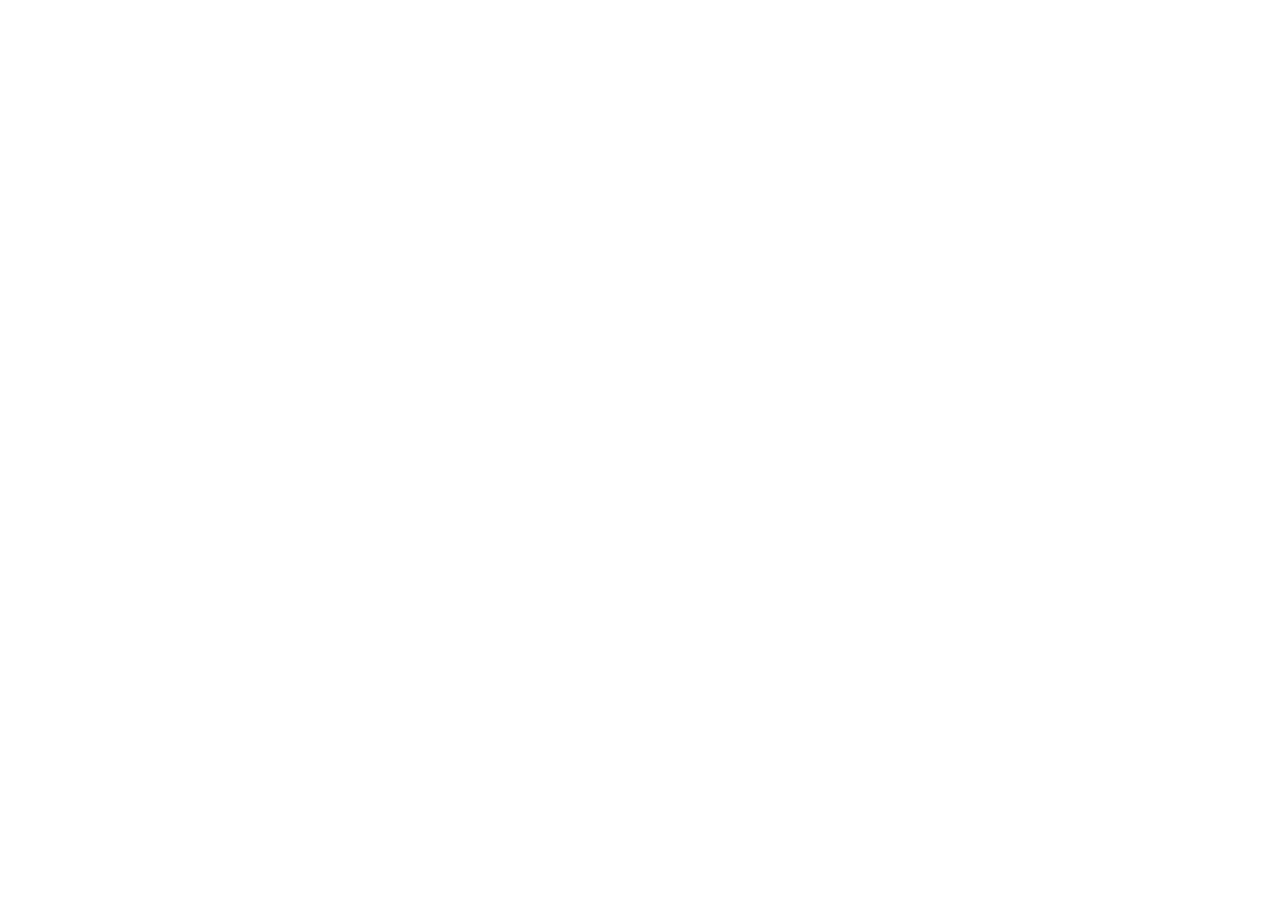
==== commit 3f64b6f7: "Fix React project paths" ====
--- a/Projects/Game-Warrior/index.html
+++ b/Projects/Game-Warrior/index.html
@@ -1,44 +1,47 @@
-<!doctype html>
+<!-- <!doctype html><html lang="en"><head><meta charset="utf-8"/><link rel="icon" href="https://img.icons8.com/?size=50&id=7317&format=png"><meta name="viewport" content="width=device-width,initial-scale=1"/><meta name="theme-color" content="#000000"/><meta name="description" content="Web site created using create-react-app"/><link rel="apple-touch-icon" href="/AminM/Projects/Game-Warrior/logo192.png"/><link rel="manifest" href="/AminM/Projects/Game-Warrior/manifest.json"/><title>GAMES</title><link rel="preconnect" href="https://fonts.googleapis.com"><link rel="preconnect" href="https://fonts.gstatic.com" crossorigin><link href="https://fonts.googleapis.com/css2?family=Abril+Fatface&family=Cinzel:wght@400;500;600;700;800;900&family=Dancing+Script:wght@400;500;600;700&family=Ephesis&family=Hedvig+Letters+Serif:opsz@12..24&family=Quintessential&family=Smooch&display=swap" rel="stylesheet"><script src="https://code.jquery.com/jquery-3.7.1.slim.js" integrity="sha256-UgvvN8vBkgO0luPSUl2s8TIlOSYRoGFAX4jlCIm9Adc=" crossorigin="anonymous"></script><link rel="stylesheet" href="https://use.fontawesome.com/releases/v5.15.4/css/all.css" integrity="sha384-DyZ88mC6Up2uqS4h/KRgHuoeGwBcD4Ng9SiP4dIRy0EXTlnuz47vAwmeGwVChigm" crossorigin="anonymous"/><script defer="defer" src="/AminM/Projects/Game-Warrior/static/js/main.c266f8c6.js"></script><link href="/AminM/Projects/Game-Warrior/static/css/main.e8b15307.css" rel="stylesheet"></head><body><noscript>You need to enable JavaScript to run this app.</noscript><div id="root"></div></body></html> -->
+
+
+<!DOCTYPE html>
 <html lang="en">
+
 <head>
-<meta charset="utf-8"/>
+  <meta charset="utf-8" />
 
-<link rel="icon" href="https://img.icons8.com/?size=50&id=7317&format=png">
+  <title>Game Warrior</title>
 
-<meta name="viewport" content="width=device-width, initial-scale=1"/>
-<meta name="theme-color" content="#000000"/>
-<meta name="description" content="Web site created using create-react-app"/>
+  <meta name="viewport" content="width=device-width, initial-scale=1" />
+  <meta name="theme-color" content="#000000" />
+  <meta name="description" content="Game Warrior React Project" />
 
-<link rel="apple-touch-icon" href="logo192.png"/>
-<link rel="manifest" href="manifest.json"/>
+  <link rel="icon" href="logo192.png" />
+  <link rel="apple-touch-icon" href="logo192.png" />
+  <link rel="manifest" href="manifest.json" />
 
-<title>GAMES</title>
+  <!-- Google Fonts -->
+  <link rel="preconnect" href="https://fonts.googleapis.com">
+  <link rel="preconnect" href="https://fonts.gstatic.com" crossorigin>
 
-<link rel="preconnect" href="https://fonts.googleapis.com">
-<link rel="preconnect" href="https://fonts.gstatic.com" crossorigin>
+  <link href="https://fonts.googleapis.com/css2?family=Abril+Fatface&family=Cinzel:wght@400;500;600;700;800;900&family=Dancing+Script:wght@400;500;600;700&family=Ephesis&family=Hedvig+Letters+Serif:opsz@12..24&family=Quintessential&family=Smooch&display=swap" rel="stylesheet">
 
-<link href="https://fonts.googleapis.com/css2?family=Abril+Fatface&family=Cinzel:wght@400;500;600;700;800;900&family=Dancing+Script:wght@400;500;600;700&family=Ephesis&family=Hedvig+Letters+Serif:opsz@12..24&family=Quintessential&family=Smooch&display=swap" rel="stylesheet">
+  <!-- Font Awesome -->
+  <link rel="stylesheet"
+    href="https://use.fontawesome.com/releases/v5.15.4/css/all.css"
+    crossorigin="anonymous" />
 
-<script src="https://code.jquery.com/jquery-3.7.1.slim.js"
-integrity="sha256-UgvvN8vBkgO0luPSUl2s8TIlOSYRoGFAX4jlCIm9Adc="
-crossorigin="anonymous"></script>
-
-<link rel="stylesheet"
-href="https://use.fontawesome.com/releases/v5.15.4/css/all.css"
-integrity="sha384-DyZ88mC6Up2uqS4h/KRgHuoeGwBcD4Ng9SiP4dIRy0EXTlnuz47vAwmeGwVChigm"
-crossorigin="anonymous"/>
-
-<link href="static/css/main.e8b15307.css" rel="stylesheet">
-
-<script defer="defer" src="static/js/main.c266f8c6.js"></script>
+  <!-- React Build CSS -->
+  <link href="static/css/main.e8b15307.css" rel="stylesheet" />
 
 </head>
 
 <body>
 
-<noscript>You need to enable JavaScript to run this app.</noscript>
+  <noscript>You need to enable JavaScript to run this app.</noscript>
 
-<div id="root"></div>
+  <div id="root"></div>
+
+  <!-- React Build JS -->
+  <script src="static/js/main.c266f8c6.js"></script>
 
 </body>
+
 </html>
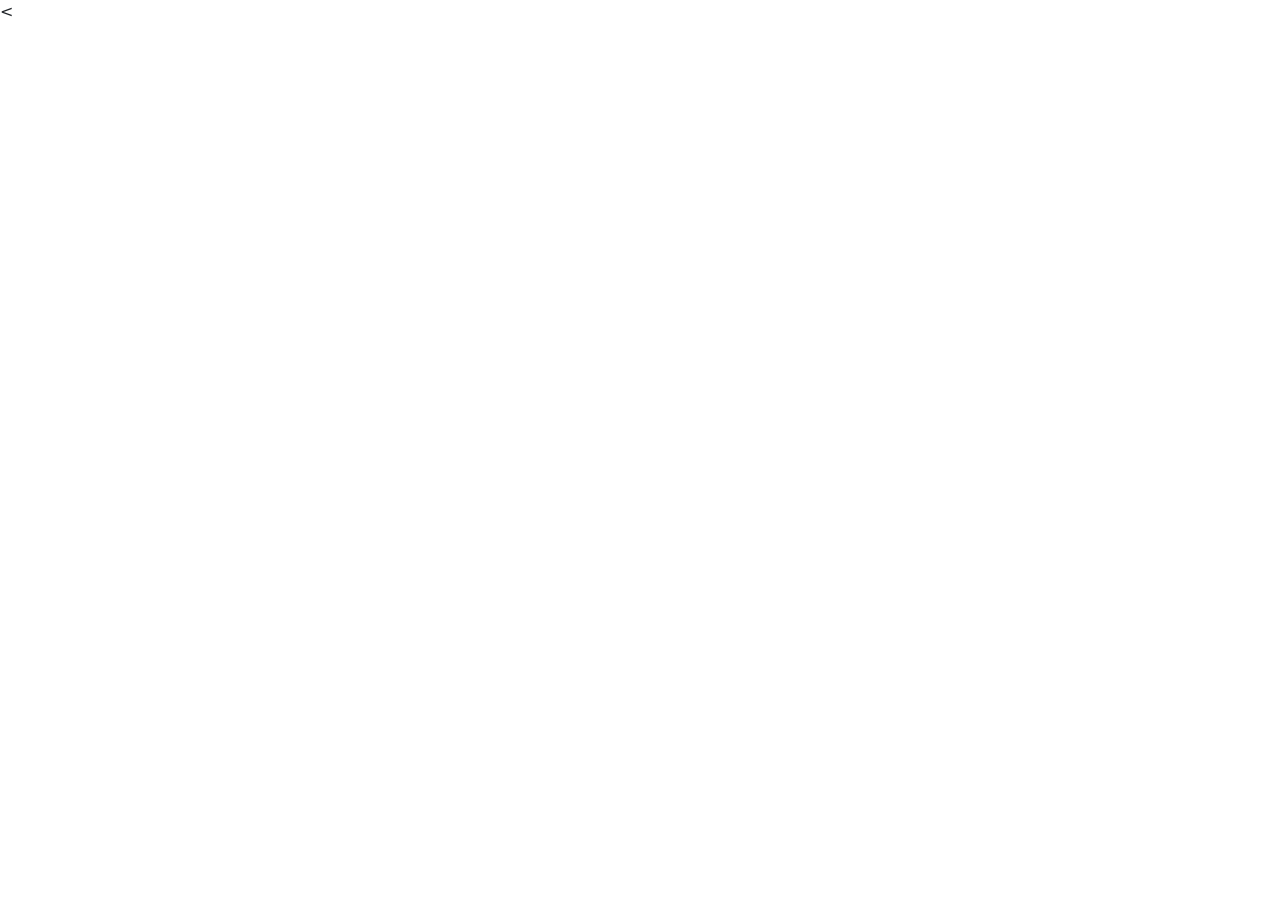
==== commit d25cff2a: "Fix React paths" ====
--- a/Projects/Game-Warrior/index.html
+++ b/Projects/Game-Warrior/index.html
@@ -1,46 +1,32 @@
 <!-- <!doctype html><html lang="en"><head><meta charset="utf-8"/><link rel="icon" href="https://img.icons8.com/?size=50&id=7317&format=png"><meta name="viewport" content="width=device-width,initial-scale=1"/><meta name="theme-color" content="#000000"/><meta name="description" content="Web site created using create-react-app"/><link rel="apple-touch-icon" href="/AminM/Projects/Game-Warrior/logo192.png"/><link rel="manifest" href="/AminM/Projects/Game-Warrior/manifest.json"/><title>GAMES</title><link rel="preconnect" href="https://fonts.googleapis.com"><link rel="preconnect" href="https://fonts.gstatic.com" crossorigin><link href="https://fonts.googleapis.com/css2?family=Abril+Fatface&family=Cinzel:wght@400;500;600;700;800;900&family=Dancing+Script:wght@400;500;600;700&family=Ephesis&family=Hedvig+Letters+Serif:opsz@12..24&family=Quintessential&family=Smooch&display=swap" rel="stylesheet"><script src="https://code.jquery.com/jquery-3.7.1.slim.js" integrity="sha256-UgvvN8vBkgO0luPSUl2s8TIlOSYRoGFAX4jlCIm9Adc=" crossorigin="anonymous"></script><link rel="stylesheet" href="https://use.fontawesome.com/releases/v5.15.4/css/all.css" integrity="sha384-DyZ88mC6Up2uqS4h/KRgHuoeGwBcD4Ng9SiP4dIRy0EXTlnuz47vAwmeGwVChigm" crossorigin="anonymous"/><script defer="defer" src="/AminM/Projects/Game-Warrior/static/js/main.c266f8c6.js"></script><link href="/AminM/Projects/Game-Warrior/static/css/main.e8b15307.css" rel="stylesheet"></head><body><noscript>You need to enable JavaScript to run this app.</noscript><div id="root"></div></body></html> -->
 
 
-<!DOCTYPE html>
+<<!DOCTYPE html>
 <html lang="en">
 
 <head>
-  <meta charset="utf-8" />
+<meta charset="utf-8">
 
-  <title>Game Warrior</title>
+<title>Game Warrior</title>
 
-  <meta name="viewport" content="width=device-width, initial-scale=1" />
-  <meta name="theme-color" content="#000000" />
-  <meta name="description" content="Game Warrior React Project" />
+<meta name="viewport" content="width=device-width, initial-scale=1">
+<meta name="theme-color" content="#000000">
 
-  <link rel="icon" href="logo192.png" />
-  <link rel="apple-touch-icon" href="logo192.png" />
-  <link rel="manifest" href="manifest.json" />
+<link rel="icon" href="logo192.png">
+<link rel="apple-touch-icon" href="logo192.png">
+<link rel="manifest" href="manifest.json">
 
-  <!-- Google Fonts -->
-  <link rel="preconnect" href="https://fonts.googleapis.com">
-  <link rel="preconnect" href="https://fonts.gstatic.com" crossorigin>
-
-  <link href="https://fonts.googleapis.com/css2?family=Abril+Fatface&family=Cinzel:wght@400;500;600;700;800;900&family=Dancing+Script:wght@400;500;600;700&family=Ephesis&family=Hedvig+Letters+Serif:opsz@12..24&family=Quintessential&family=Smooch&display=swap" rel="stylesheet">
-
-  <!-- Font Awesome -->
-  <link rel="stylesheet"
-    href="https://use.fontawesome.com/releases/v5.15.4/css/all.css"
-    crossorigin="anonymous" />
-
-  <!-- React Build CSS -->
-  <link href="static/css/main.e8b15307.css" rel="stylesheet" />
+<link href="static/css/main.e8b15307.css" rel="stylesheet">
 
 </head>
 
 <body>
 
-  <noscript>You need to enable JavaScript to run this app.</noscript>
+<noscript>You need to enable JavaScript to run this app.</noscript>
 
-  <div id="root"></div>
+<div id="root"></div>
 
-  <!-- React Build JS -->
-  <script src="static/js/main.c266f8c6.js"></script>
+<script src="static/js/main.c266f8c6.js"></script>
 
 </body>
 
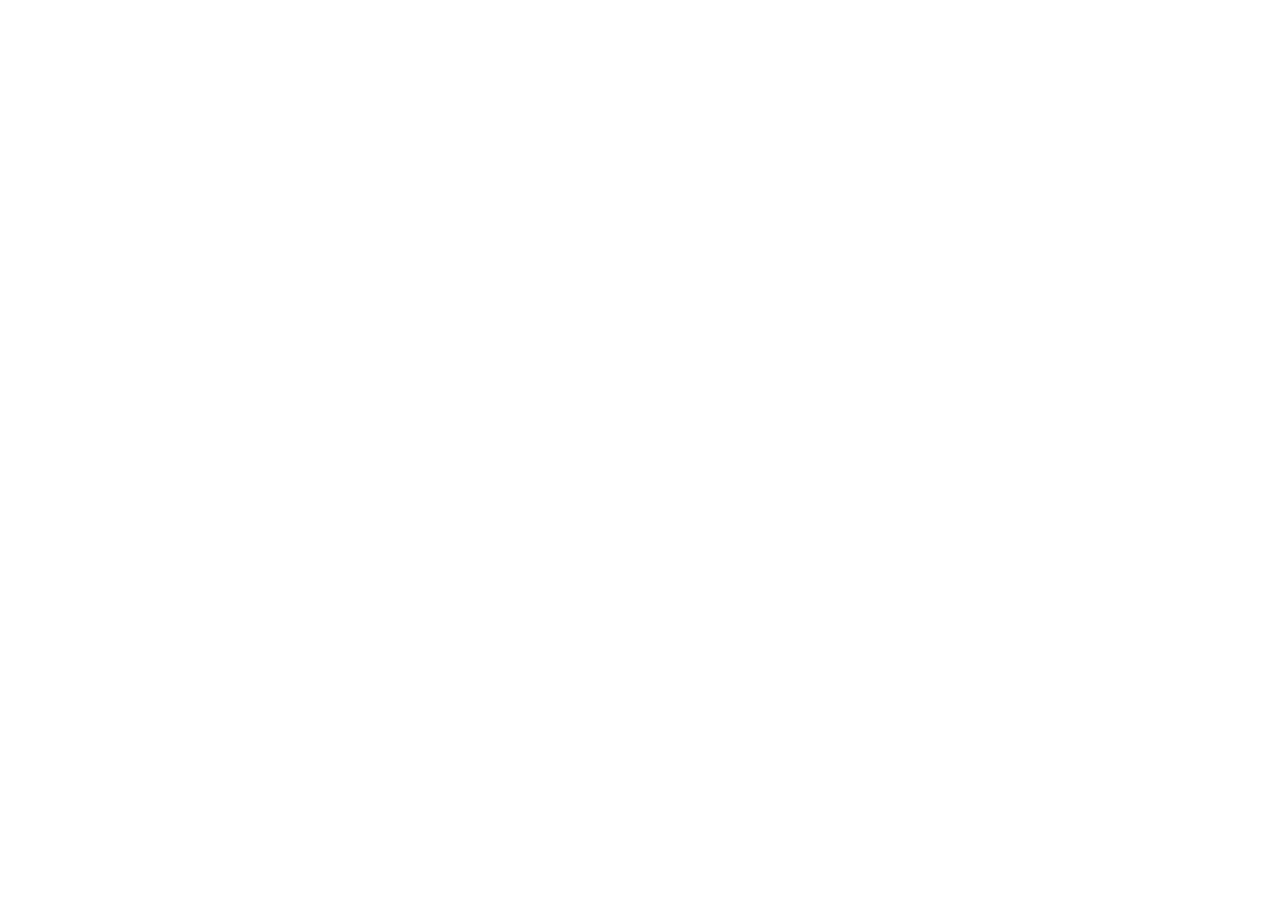
==== commit 8ce2811e: "Fix React paths" ====
--- a/Projects/Game-Warrior/index.html
+++ b/Projects/Game-Warrior/index.html
@@ -1,7 +1,6 @@
 <!-- <!doctype html><html lang="en"><head><meta charset="utf-8"/><link rel="icon" href="https://img.icons8.com/?size=50&id=7317&format=png"><meta name="viewport" content="width=device-width,initial-scale=1"/><meta name="theme-color" content="#000000"/><meta name="description" content="Web site created using create-react-app"/><link rel="apple-touch-icon" href="/AminM/Projects/Game-Warrior/logo192.png"/><link rel="manifest" href="/AminM/Projects/Game-Warrior/manifest.json"/><title>GAMES</title><link rel="preconnect" href="https://fonts.googleapis.com"><link rel="preconnect" href="https://fonts.gstatic.com" crossorigin><link href="https://fonts.googleapis.com/css2?family=Abril+Fatface&family=Cinzel:wght@400;500;600;700;800;900&family=Dancing+Script:wght@400;500;600;700&family=Ephesis&family=Hedvig+Letters+Serif:opsz@12..24&family=Quintessential&family=Smooch&display=swap" rel="stylesheet"><script src="https://code.jquery.com/jquery-3.7.1.slim.js" integrity="sha256-UgvvN8vBkgO0luPSUl2s8TIlOSYRoGFAX4jlCIm9Adc=" crossorigin="anonymous"></script><link rel="stylesheet" href="https://use.fontawesome.com/releases/v5.15.4/css/all.css" integrity="sha384-DyZ88mC6Up2uqS4h/KRgHuoeGwBcD4Ng9SiP4dIRy0EXTlnuz47vAwmeGwVChigm" crossorigin="anonymous"/><script defer="defer" src="/AminM/Projects/Game-Warrior/static/js/main.c266f8c6.js"></script><link href="/AminM/Projects/Game-Warrior/static/css/main.e8b15307.css" rel="stylesheet"></head><body><noscript>You need to enable JavaScript to run this app.</noscript><div id="root"></div></body></html> -->
 
-
-<<!DOCTYPE html>
+<!DOCTYPE html>
 <html lang="en">
 
 <head>
